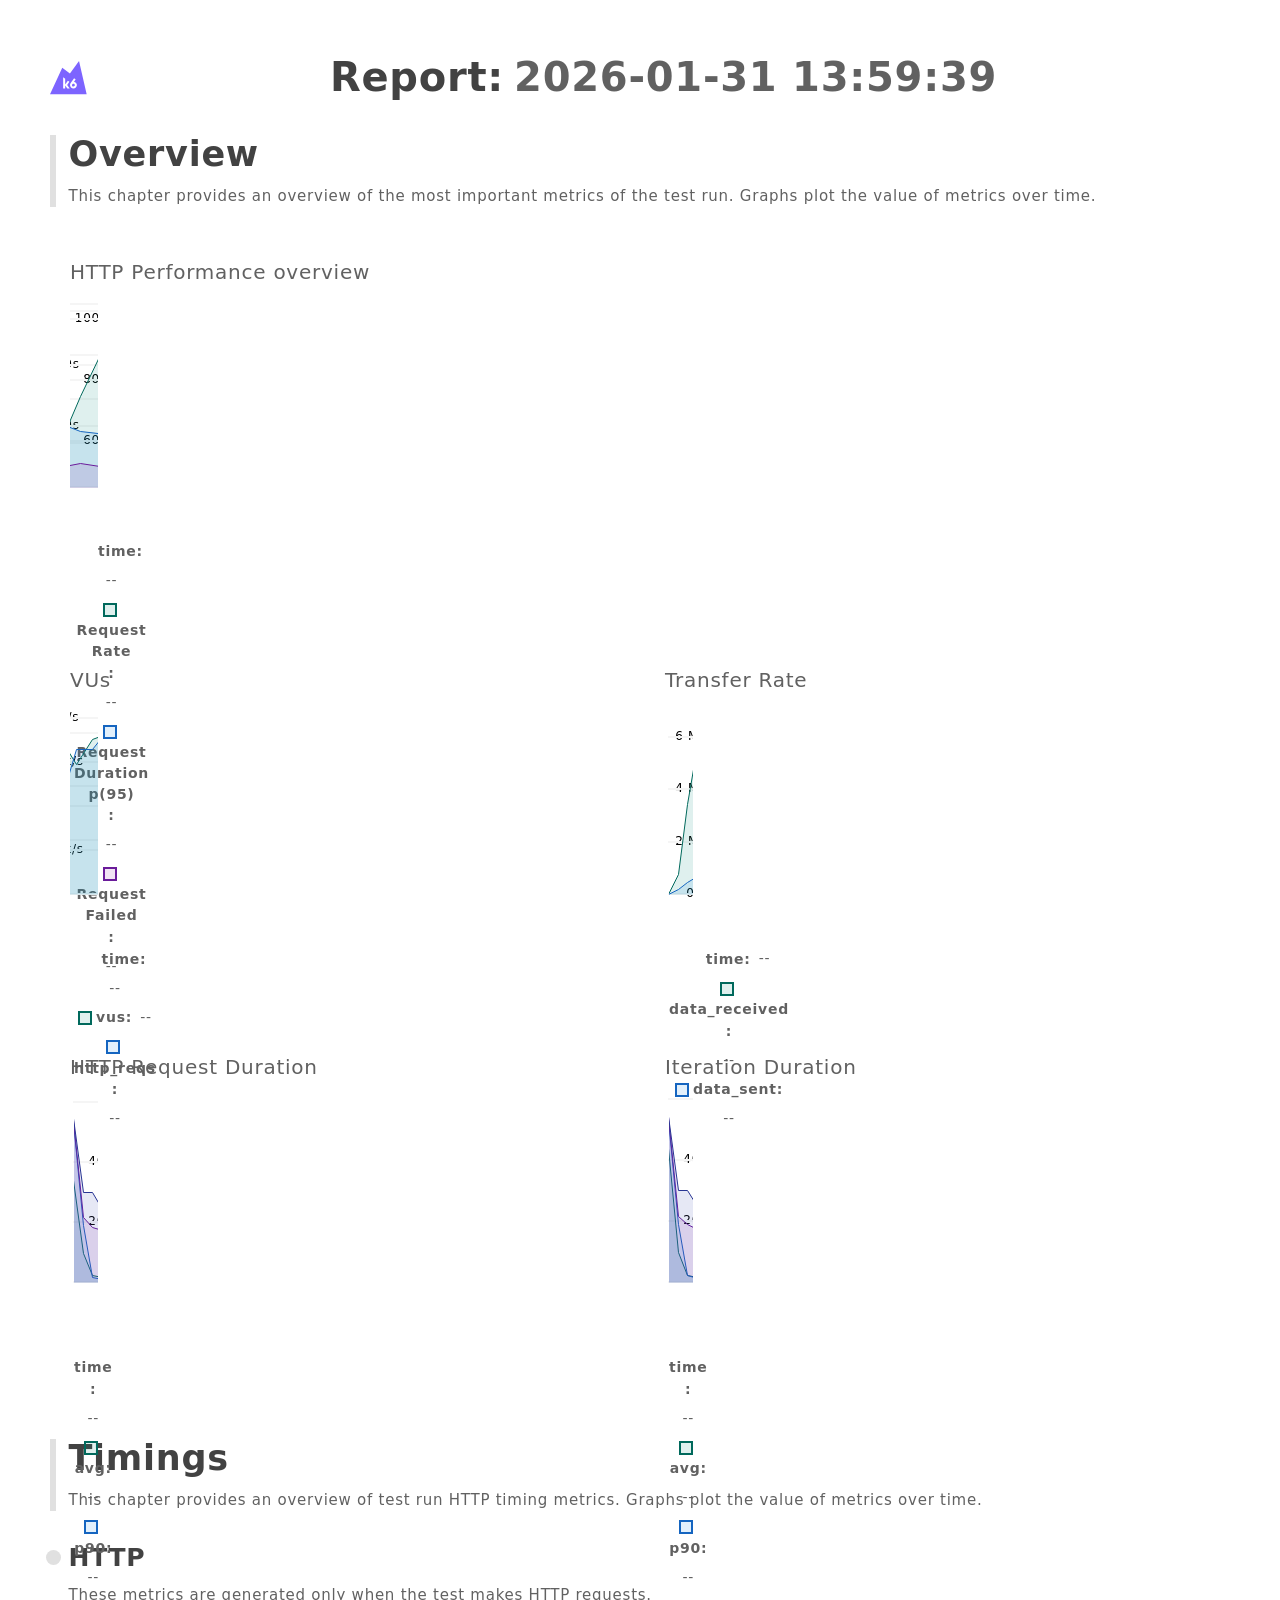
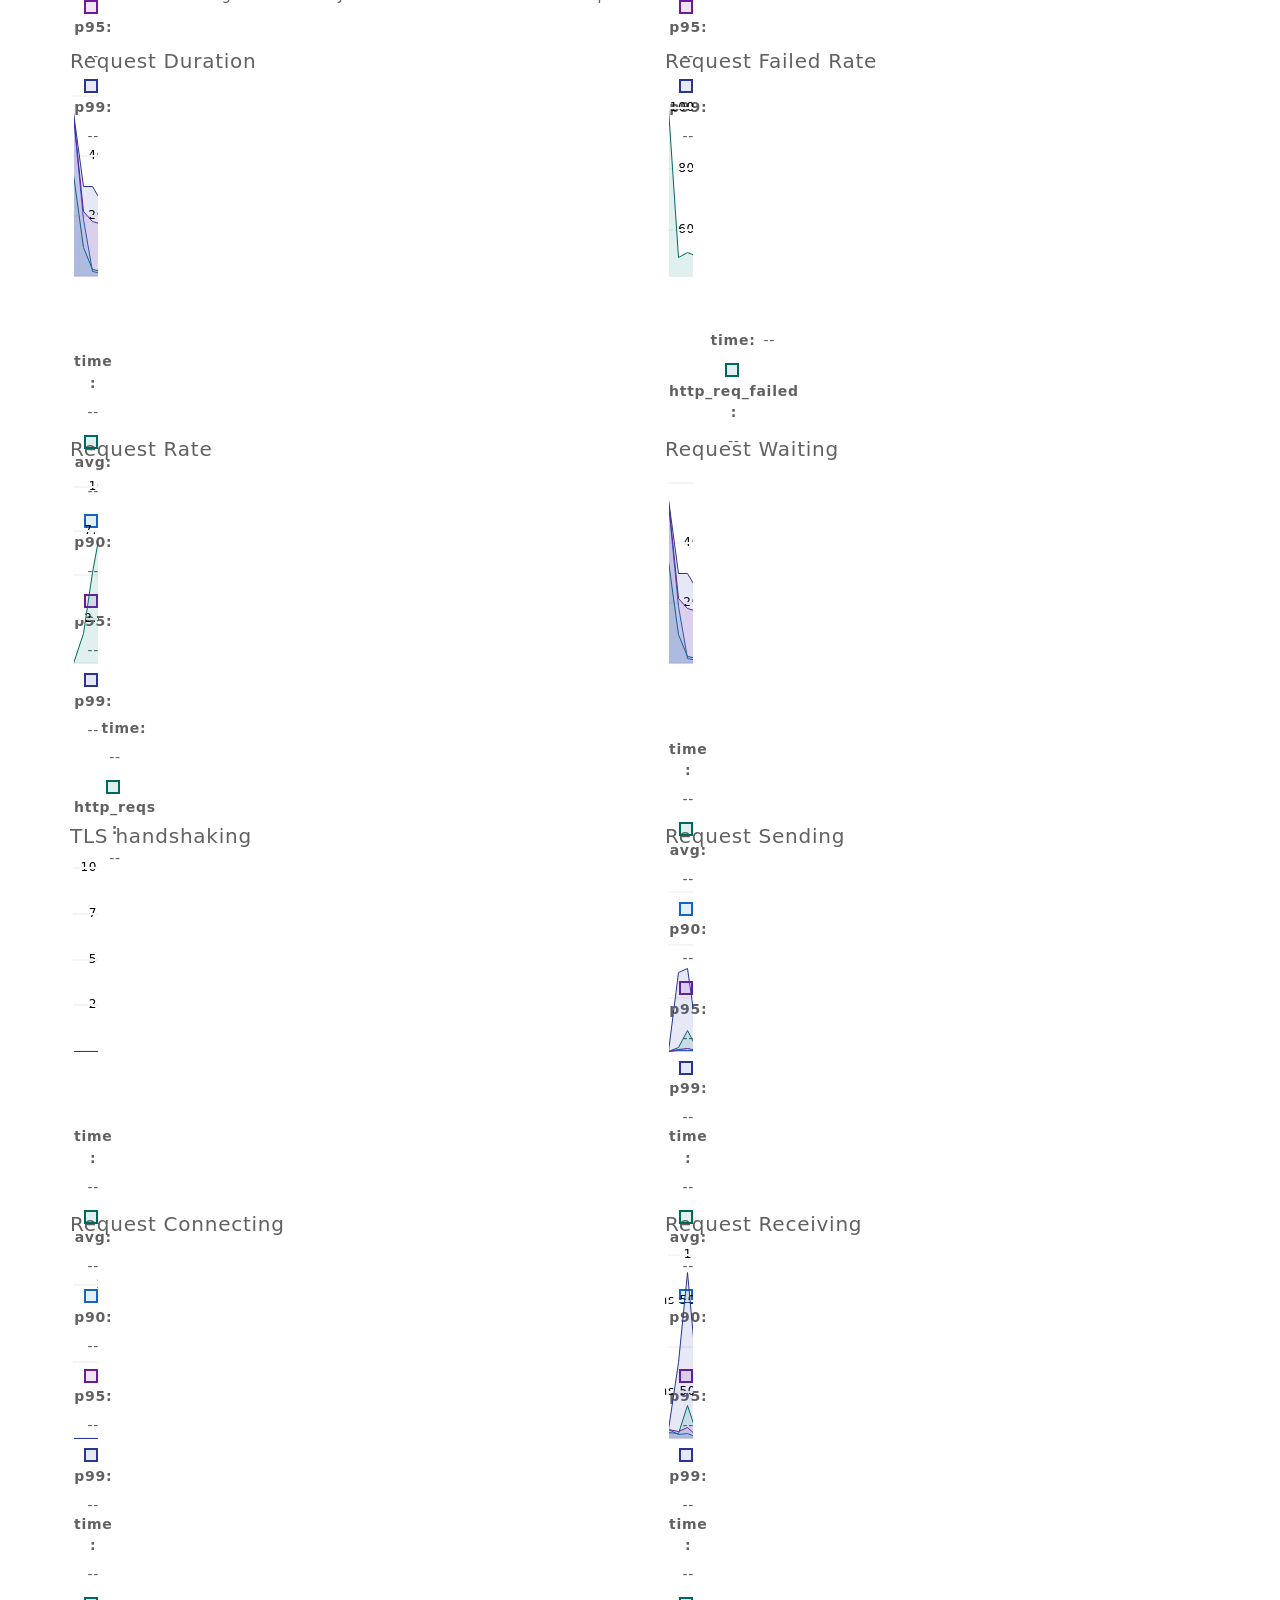
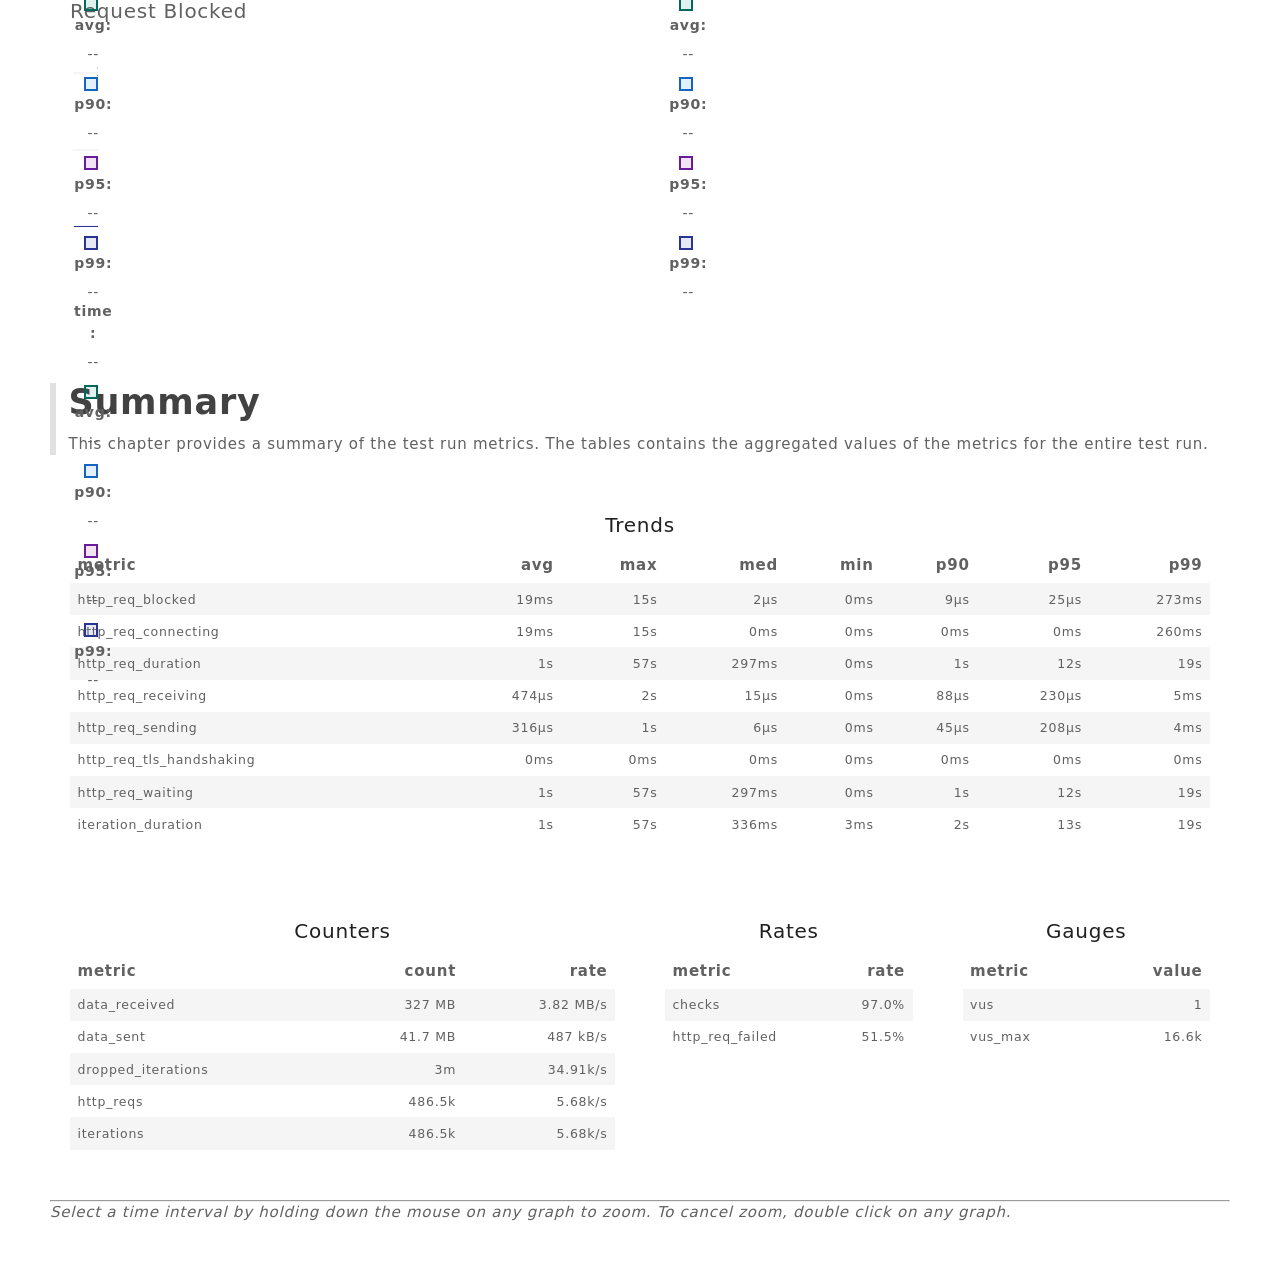
==== reports/report_tests_axum.html @ 1cd0ec73 "feat: dome" ====
<!--
SPDX-FileCopyrightText: 2023 Raintank, Inc. dba Grafana Labs

SPDX-License-Identifier: AGPL-3.0-only
-->

<!doctype html>
<html lang="en">
  <head>
    <meta charset="UTF-8" />
    <link
      rel="icon"
      type="image/svg+xml"
      href="[data-uri]" />
    <meta name="viewport" content="width=device-width, initial-scale=1.0" />
    <title>k6 report</title>
    <script type="module" crossorigin>
var Bu=Object.defineProperty;var Iu=(e,t,n)=>t in e?Bu(e,t,{enumerable:!0,configurable:!0,writable:!0,value:n}):e[t]=n;var ce=(e,t,n)=>Iu(e,typeof t!="symbol"?t+"":t,n);(function(){const t=document.createElement("link").relList;if(t&&t.supports&&t.supports("modulepreload"))return;for(const l of document.querySelectorAll('link[rel="modulepreload"]'))r(l);new MutationObserver(l=>{for(const s of l)if(s.type==="childList")for(const a of s.addedNodes)a.tagName==="LINK"&&a.rel==="modulepreload"&&r(a)}).observe(document,{childList:!0,subtree:!0});function n(l){const s={};return l.integrity&&(s.integrity=l.integrity),l.referrerPolicy&&(s.referrerPolicy=l.referrerPolicy),l.crossOrigin==="use-credentials"?s.credentials="include":l.crossOrigin==="anonymous"?s.credentials="omit":s.credentials="same-origin",s}function r(l){if(l.ep)return;l.ep=!0;const s=n(l);fetch(l.href,s)}})();var Cr,fe,Oo,En,vs,Do,Lo,Ro,ai,Wl,ql,Fo,Tr={},Bo=[],$u=/acit|ex(?:s|g|n|p|$)|rph|grid|ows|mnc|ntw|ine[ch]|zoo|^ord|itera/i,jr=Array.isArray;function qt(e,t){for(var n in t)e[n]=t[n];return e}function ui(e){e&&e.parentNode&&e.parentNode.removeChild(e)}function gt(e,t,n){var r,l,s,a={};for(s in t)s=="key"?r=t[s]:s=="ref"?l=t[s]:a[s]=t[s];if(arguments.length>2&&(a.children=arguments.length>3?Cr.call(arguments,2):n),typeof e=="function"&&e.defaultProps!=null)for(s in e.defaultProps)a[s]===void 0&&(a[s]=e.defaultProps[s]);return xr(e,a,r,l,null)}function xr(e,t,n,r,l){var s={type:e,props:t,key:n,ref:r,__k:null,__:null,__b:0,__e:null,__c:null,constructor:void 0,__v:l??++Oo,__i:-1,__u:0};return l==null&&fe.vnode!=null&&fe.vnode(s),s}function Io(){return{current:null}}function Kt(e){return e.children}function It(e,t){this.props=e,this.context=t}function Jn(e,t){if(t==null)return e.__?Jn(e.__,e.__i+1):null;for(var n;t<e.__k.length;t++)if((n=e.__k[t])!=null&&n.__e!=null)return n.__e;return typeof e.type=="function"?Jn(e):null}function $o(e){var t,n;if((e=e.__)!=null&&e.__c!=null){for(e.__e=e.__c.base=null,t=0;t<e.__k.length;t++)if((n=e.__k[t])!=null&&n.__e!=null){e.__e=e.__c.base=n.__e;break}return $o(e)}}function Kl(e){(!e.__d&&(e.__d=!0)&&En.push(e)&&!Zr.__r++||vs!=fe.debounceRendering)&&((vs=fe.debounceRendering)||Do)(Zr)}function Zr(){for(var e,t,n,r,l,s,a,p=1;En.length;)En.length>p&&En.sort(Lo),e=En.shift(),p=En.length,e.__d&&(n=void 0,l=(r=(t=e).__v).__e,s=[],a=[],t.__P&&((n=qt({},r)).__v=r.__v+1,fe.vnode&&fe.vnode(n),ci(t.__P,n,r,t.__n,t.__P.namespaceURI,32&r.__u?[l]:null,s,l??Jn(r),!!(32&r.__u),a),n.__v=r.__v,n.__.__k[n.__i]=n,Vo(s,n,a),n.__e!=l&&$o(n)));Zr.__r=0}function Ho(e,t,n,r,l,s,a,p,h,o,_){var c,g,y,b,T,E,M=r&&r.__k||Bo,S=t.length;for(h=Hu(n,t,M,h,S),c=0;c<S;c++)(y=n.__k[c])!=null&&(g=y.__i==-1?Tr:M[y.__i]||Tr,y.__i=c,E=ci(e,y,g,l,s,a,p,h,o,_),b=y.__e,y.ref&&g.ref!=y.ref&&(g.ref&&fi(g.ref,null,y),_.push(y.ref,y.__c||b,y)),T==null&&b!=null&&(T=b),4&y.__u||g.__k===y.__k?h=zo(y,h,e):typeof y.type=="function"&&E!==void 0?h=E:b&&(h=b.nextSibling),y.__u&=-7);return n.__e=T,h}function Hu(e,t,n,r,l){var s,a,p,h,o,_=n.length,c=_,g=0;for(e.__k=new Array(l),s=0;s<l;s++)(a=t[s])!=null&&typeof a!="boolean"&&typeof a!="function"?(h=s+g,(a=e.__k[s]=typeof a=="string"||typeof a=="number"||typeof a=="bigint"||a.constructor==String?xr(null,a,null,null,null):jr(a)?xr(Kt,{children:a},null,null,null):a.constructor==null&&a.__b>0?xr(a.type,a.props,a.key,a.ref?a.ref:null,a.__v):a).__=e,a.__b=e.__b+1,p=null,(o=a.__i=zu(a,n,h,c))!=-1&&(c--,(p=n[o])&&(p.__u|=2)),p==null||p.__v==null?(o==-1&&(l>_?g--:l<_&&g++),typeof a.type!="function"&&(a.__u|=4)):o!=h&&(o==h-1?g--:o==h+1?g++:(o>h?g--:g++,a.__u|=4))):e.__k[s]=null;if(c)for(s=0;s<_;s++)(p=n[s])!=null&&(2&p.__u)==0&&(p.__e==r&&(r=Jn(p)),Wo(p,p));return r}function zo(e,t,n){var r,l;if(typeof e.type=="function"){for(r=e.__k,l=0;r&&l<r.length;l++)r[l]&&(r[l].__=e,t=zo(r[l],t,n));return t}e.__e!=t&&(t&&e.type&&!n.contains(t)&&(t=Jn(e)),n.insertBefore(e.__e,t||null),t=e.__e);do t=t&&t.nextSibling;while(t!=null&&t.nodeType==8);return t}function tn(e,t){return t=t||[],e==null||typeof e=="boolean"||(jr(e)?e.some(function(n){tn(n,t)}):t.push(e)),t}function zu(e,t,n,r){var l,s,a=e.key,p=e.type,h=t[n];if(h===null&&e.key==null||h&&a==h.key&&p==h.type&&(2&h.__u)==0)return n;if(r>(h!=null&&(2&h.__u)==0?1:0))for(l=n-1,s=n+1;l>=0||s<t.length;){if(l>=0){if((h=t[l])&&(2&h.__u)==0&&a==h.key&&p==h.type)return l;l--}if(s<t.length){if((h=t[s])&&(2&h.__u)==0&&a==h.key&&p==h.type)return s;s++}}return-1}function ys(e,t,n){t[0]=="-"?e.setProperty(t,n??""):e[t]=n==null?"":typeof n!="number"||$u.test(t)?n:n+"px"}function zr(e,t,n,r,l){var s,a;e:if(t=="style")if(typeof n=="string")e.style.cssText=n;else{if(typeof r=="string"&&(e.style.cssText=r=""),r)for(t in r)n&&t in n||ys(e.style,t,"");if(n)for(t in n)r&&n[t]==r[t]||ys(e.style,t,n[t])}else if(t[0]=="o"&&t[1]=="n")s=t!=(t=t.replace(Ro,"$1")),a=t.toLowerCase(),t=a in e||t=="onFocusOut"||t=="onFocusIn"?a.slice(2):t.slice(2),e.l||(e.l={}),e.l[t+s]=n,n?r?n.u=r.u:(n.u=ai,e.addEventListener(t,s?ql:Wl,s)):e.removeEventListener(t,s?ql:Wl,s);else{if(l=="http://www.w3.org/2000/svg")t=t.replace(/xlink(H|:h)/,"h").replace(/sName$/,"s");else if(t!="width"&&t!="height"&&t!="href"&&t!="list"&&t!="form"&&t!="tabIndex"&&t!="download"&&t!="rowSpan"&&t!="colSpan"&&t!="role"&&t!="popover"&&t in e)try{e[t]=n??"";break e}catch{}typeof n=="function"||(n==null||n===!1&&t[4]!="-"?e.removeAttribute(t):e.setAttribute(t,t=="popover"&&n==1?"":n))}}function bs(e){return function(t){if(this.l){var n=this.l[t.type+e];if(t.t==null)t.t=ai++;else if(t.t<n.u)return;return n(fe.event?fe.event(t):t)}}}function ci(e,t,n,r,l,s,a,p,h,o){var _,c,g,y,b,T,E,M,S,L,P,B,O,F,H,I,z,N=t.type;if(t.constructor!=null)return null;128&n.__u&&(h=!!(32&n.__u),s=[p=t.__e=n.__e]),(_=fe.__b)&&_(t);e:if(typeof N=="function")try{if(M=t.props,S="prototype"in N&&N.prototype.render,L=(_=N.contextType)&&r[_.__c],P=_?L?L.props.value:_.__:r,n.__c?E=(c=t.__c=n.__c).__=c.__E:(S?t.__c=c=new N(M,P):(t.__c=c=new It(M,P),c.constructor=N,c.render=Uu),L&&L.sub(c),c.props=M,c.state||(c.state={}),c.context=P,c.__n=r,g=c.__d=!0,c.__h=[],c._sb=[]),S&&c.__s==null&&(c.__s=c.state),S&&N.getDerivedStateFromProps!=null&&(c.__s==c.state&&(c.__s=qt({},c.__s)),qt(c.__s,N.getDerivedStateFromProps(M,c.__s))),y=c.props,b=c.state,c.__v=t,g)S&&N.getDerivedStateFromProps==null&&c.componentWillMount!=null&&c.componentWillMount(),S&&c.componentDidMount!=null&&c.__h.push(c.componentDidMount);else{if(S&&N.getDerivedStateFromProps==null&&M!==y&&c.componentWillReceiveProps!=null&&c.componentWillReceiveProps(M,P),!c.__e&&c.shouldComponentUpdate!=null&&c.shouldComponentUpdate(M,c.__s,P)===!1||t.__v==n.__v){for(t.__v!=n.__v&&(c.props=M,c.state=c.__s,c.__d=!1),t.__e=n.__e,t.__k=n.__k,t.__k.some(function(J){J&&(J.__=t)}),B=0;B<c._sb.length;B++)c.__h.push(c._sb[B]);c._sb=[],c.__h.length&&a.push(c);break e}c.componentWillUpdate!=null&&c.componentWillUpdate(M,c.__s,P),S&&c.componentDidUpdate!=null&&c.__h.push(function(){c.componentDidUpdate(y,b,T)})}if(c.context=P,c.props=M,c.__P=e,c.__e=!1,O=fe.__r,F=0,S){for(c.state=c.__s,c.__d=!1,O&&O(t),_=c.render(c.props,c.state,c.context),H=0;H<c._sb.length;H++)c.__h.push(c._sb[H]);c._sb=[]}else do c.__d=!1,O&&O(t),_=c.render(c.props,c.state,c.context),c.state=c.__s;while(c.__d&&++F<25);c.state=c.__s,c.getChildContext!=null&&(r=qt(qt({},r),c.getChildContext())),S&&!g&&c.getSnapshotBeforeUpdate!=null&&(T=c.getSnapshotBeforeUpdate(y,b)),I=_,_!=null&&_.type===Kt&&_.key==null&&(I=Uo(_.props.children)),p=Ho(e,jr(I)?I:[I],t,n,r,l,s,a,p,h,o),c.base=t.__e,t.__u&=-161,c.__h.length&&a.push(c),E&&(c.__E=c.__=null)}catch(J){if(t.__v=null,h||s!=null)if(J.then){for(t.__u|=h?160:128;p&&p.nodeType==8&&p.nextSibling;)p=p.nextSibling;s[s.indexOf(p)]=null,t.__e=p}else for(z=s.length;z--;)ui(s[z]);else t.__e=n.__e,t.__k=n.__k;fe.__e(J,t,n)}else s==null&&t.__v==n.__v?(t.__k=n.__k,t.__e=n.__e):p=t.__e=Vu(n.__e,t,n,r,l,s,a,h,o);return(_=fe.diffed)&&_(t),128&t.__u?void 0:p}function Vo(e,t,n){for(var r=0;r<n.length;r++)fi(n[r],n[++r],n[++r]);fe.__c&&fe.__c(t,e),e.some(function(l){try{e=l.__h,l.__h=[],e.some(function(s){s.call(l)})}catch(s){fe.__e(s,l.__v)}})}function Uo(e){return typeof e!="object"||e==null||e.__b&&e.__b>0?e:jr(e)?e.map(Uo):qt({},e)}function Vu(e,t,n,r,l,s,a,p,h){var o,_,c,g,y,b,T,E=n.props,M=t.props,S=t.type;if(S=="svg"?l="http://www.w3.org/2000/svg":S=="math"?l="http://www.w3.org/1998/Math/MathML":l||(l="http://www.w3.org/1999/xhtml"),s!=null){for(o=0;o<s.length;o++)if((y=s[o])&&"setAttribute"in y==!!S&&(S?y.localName==S:y.nodeType==3)){e=y,s[o]=null;break}}if(e==null){if(S==null)return document.createTextNode(M);e=document.createElementNS(l,S,M.is&&M),p&&(fe.__m&&fe.__m(t,s),p=!1),s=null}if(S==null)E===M||p&&e.data==M||(e.data=M);else{if(s=s&&Cr.call(e.childNodes),E=n.props||Tr,!p&&s!=null)for(E={},o=0;o<e.attributes.length;o++)E[(y=e.attributes[o]).name]=y.value;for(o in E)if(y=E[o],o!="children"){if(o=="dangerouslySetInnerHTML")c=y;else if(!(o in M)){if(o=="value"&&"defaultValue"in M||o=="checked"&&"defaultChecked"in M)continue;zr(e,o,null,y,l)}}for(o in M)y=M[o],o=="children"?g=y:o=="dangerouslySetInnerHTML"?_=y:o=="value"?b=y:o=="checked"?T=y:p&&typeof y!="function"||E[o]===y||zr(e,o,y,E[o],l);if(_)p||c&&(_.__html==c.__html||_.__html==e.innerHTML)||(e.innerHTML=_.__html),t.__k=[];else if(c&&(e.innerHTML=""),Ho(t.type=="template"?e.content:e,jr(g)?g:[g],t,n,r,S=="foreignObject"?"http://www.w3.org/1999/xhtml":l,s,a,s?s[0]:n.__k&&Jn(n,0),p,h),s!=null)for(o=s.length;o--;)ui(s[o]);p||(o="value",S=="progress"&&b==null?e.removeAttribute("value"):b!=null&&(b!==e[o]||S=="progress"&&!b||S=="option"&&b!=E[o])&&zr(e,o,b,E[o],l),o="checked",T!=null&&T!=e[o]&&zr(e,o,T,E[o],l))}return e}function fi(e,t,n){try{if(typeof e=="function"){var r=typeof e.__u=="function";r&&e.__u(),r&&t==null||(e.__u=e(t))}else e.current=t}catch(l){fe.__e(l,n)}}function Wo(e,t,n){var r,l;if(fe.unmount&&fe.unmount(e),(r=e.ref)&&(r.current&&r.current!=e.__e||fi(r,null,t)),(r=e.__c)!=null){if(r.componentWillUnmount)try{r.componentWillUnmount()}catch(s){fe.__e(s,t)}r.base=r.__P=null}if(r=e.__k)for(l=0;l<r.length;l++)r[l]&&Wo(r[l],t,n||typeof e.type!="function");n||ui(e.__e),e.__c=e.__=e.__e=void 0}function Uu(e,t,n){return this.constructor(e,n)}function Qn(e,t,n){var r,l,s,a;t==document&&(t=document.documentElement),fe.__&&fe.__(e,t),l=(r=typeof n=="function")?null:n&&n.__k||t.__k,s=[],a=[],ci(t,e=(!r&&n||t).__k=gt(Kt,null,[e]),l||Tr,Tr,t.namespaceURI,!r&&n?[n]:l?null:t.firstChild?Cr.call(t.childNodes):null,s,!r&&n?n:l?l.__e:t.firstChild,r,a),Vo(s,e,a)}function qo(e,t){Qn(e,t,qo)}function Wu(e,t,n){var r,l,s,a,p=qt({},e.props);for(s in e.type&&e.type.defaultProps&&(a=e.type.defaultProps),t)s=="key"?r=t[s]:s=="ref"?l=t[s]:p[s]=t[s]===void 0&&a!=null?a[s]:t[s];return arguments.length>2&&(p.children=arguments.length>3?Cr.call(arguments,2):n),xr(e.type,p,r||e.key,l||e.ref,null)}function Ko(e){function t(n){var r,l;return this.getChildContext||(r=new Set,(l={})[t.__c]=this,this.getChildContext=function(){return l},this.componentWillUnmount=function(){r=null},this.shouldComponentUpdate=function(s){this.props.value!=s.value&&r.forEach(function(a){a.__e=!0,Kl(a)})},this.sub=function(s){r.add(s);var a=s.componentWillUnmount;s.componentWillUnmount=function(){r&&r.delete(s),a&&a.call(s)}}),n.children}return t.__c="__cC"+Fo++,t.__=e,t.Provider=t.__l=(t.Consumer=function(n,r){return n.children(r)}).contextType=t,t}Cr=Bo.slice,fe={__e:function(e,t,n,r){for(var l,s,a;t=t.__;)if((l=t.__c)&&!l.__)try{if((s=l.constructor)&&s.getDerivedStateFromError!=null&&(l.setState(s.getDerivedStateFromError(e)),a=l.__d),l.componentDidCatch!=null&&(l.componentDidCatch(e,r||{}),a=l.__d),a)return l.__E=l}catch(p){e=p}throw e}},Oo=0,It.prototype.setState=function(e,t){var n;n=this.__s!=null&&this.__s!=this.state?this.__s:this.__s=qt({},this.state),typeof e=="function"&&(e=e(qt({},n),this.props)),e&&qt(n,e),e!=null&&this.__v&&(t&&this._sb.push(t),Kl(this))},It.prototype.forceUpdate=function(e){this.__v&&(this.__e=!0,e&&this.__h.push(e),Kl(this))},It.prototype.render=Kt,En=[],Do=typeof Promise=="function"?Promise.prototype.then.bind(Promise.resolve()):setTimeout,Lo=function(e,t){return e.__v.__b-t.__v.__b},Zr.__r=0,Ro=/(PointerCapture)$|Capture$/i,ai=0,Wl=bs(!1),ql=bs(!0),Fo=0;var qu=0;function ne(e,t,n,r,l,s){t||(t={});var a,p,h=t;if("ref"in h)for(p in h={},t)p=="ref"?a=t[p]:h[p]=t[p];var o={type:e,props:h,key:n,ref:a,__k:null,__:null,__b:0,__e:null,__c:null,constructor:void 0,__v:--qu,__i:-1,__u:0,__source:l,__self:s};if(typeof e=="function"&&(a=e.defaultProps))for(p in a)h[p]===void 0&&(h[p]=a[p]);return fe.vnode&&fe.vnode(o),o}var Go=typeof globalThis<"u"?globalThis:typeof window<"u"?window:typeof global<"u"?global:typeof self<"u"?self:{};function hi(e){return e&&e.__esModule&&Object.prototype.hasOwnProperty.call(e,"default")?e.default:e}function Yo(e){if(e.__esModule)return e;var t=e.default;if(typeof t=="function"){var n=function r(){return this instanceof r?Reflect.construct(t,arguments,this.constructor):t.apply(this,arguments)};n.prototype=t.prototype}else n={};return Object.defineProperty(n,"__esModule",{value:!0}),Object.keys(e).forEach(function(r){var l=Object.getOwnPropertyDescriptor(e,r);Object.defineProperty(n,r,l.get?l:{enumerable:!0,get:function(){return e[r]}})}),n}var Zo={};(function(e){(function(t){function n(f){return f!==null?Object.prototype.toString.call(f)==="[object Array]":!1}function r(f){return f!==null?Object.prototype.toString.call(f)==="[object Object]":!1}function l(f,v){if(f===v)return!0;var x=Object.prototype.toString.call(f);if(x!==Object.prototype.toString.call(v))return!1;if(n(f)===!0){if(f.length!==v.length)return!1;for(var A=0;A<f.length;A++)if(l(f[A],v[A])===!1)return!1;return!0}if(r(f)===!0){var C={};for(var V in f)if(hasOwnProperty.call(f,V)){if(l(f[V],v[V])===!1)return!1;C[V]=!0}for(var ee in v)if(hasOwnProperty.call(v,ee)&&C[ee]!==!0)return!1;return!0}return!1}function s(f){if(f===""||f===!1||f===null)return!0;if(n(f)&&f.length===0)return!0;if(r(f)){for(var v in f)if(f.hasOwnProperty(v))return!1;return!0}else return!1}function a(f){for(var v=Object.keys(f),x=[],A=0;A<v.length;A++)x.push(f[v[A]]);return x}var p;typeof String.prototype.trimLeft=="function"?p=function(f){return f.trimLeft()}:p=function(f){return f.match(/^\s*(.*)/)[1]};var h=0,o=1,_=2,c=3,g=4,y=5,b=6,T=7,E=8,M=9,S={0:"number",1:"any",2:"string",3:"array",4:"object",5:"boolean",6:"expression",7:"null",8:"Array<number>",9:"Array<string>"},L="EOF",P="UnquotedIdentifier",B="QuotedIdentifier",O="Rbracket",F="Rparen",H="Comma",I="Colon",z="Rbrace",N="Number",J="Current",$="Expref",Q="Pipe",K="Or",le="And",G="EQ",qe="GT",ke="LT",he="GTE",me="LTE",ae="NE",Y="Flatten",Ae="Star",$e="Filter",we="Dot",_e="Not",lt="Lbrace",He="Lbracket",Ee="Lparen",pt="Literal",Et={".":we,"*":Ae,",":H,":":I,"{":lt,"}":z,"]":O,"(":Ee,")":F,"@":J},_t={"<":!0,">":!0,"=":!0,"!":!0},$t={" ":!0,"	":!0,"\n":!0};function sn(f){return f>="a"&&f<="z"||f>="A"&&f<="Z"||f==="_"}function Gt(f){return f>="0"&&f<="9"||f==="-"}function gn(f){return f>="a"&&f<="z"||f>="A"&&f<="Z"||f>="0"&&f<="9"||f==="_"}function on(){}on.prototype={tokenize:function(f){var v=[];this._current=0;for(var x,A,C;this._current<f.length;)if(sn(f[this._current]))x=this._current,A=this._consumeUnquotedIdentifier(f),v.push({type:P,value:A,start:x});else if(Et[f[this._current]]!==void 0)v.push({type:Et[f[this._current]],value:f[this._current],start:this._current}),this._current++;else if(Gt(f[this._current]))C=this._consumeNumber(f),v.push(C);else if(f[this._current]==="[")C=this._consumeLBracket(f),v.push(C);else if(f[this._current]==='"')x=this._current,A=this._consumeQuotedIdentifier(f),v.push({type:B,value:A,start:x});else if(f[this._current]==="'")x=this._current,A=this._consumeRawStringLiteral(f),v.push({type:pt,value:A,start:x});else if(f[this._current]==="`"){x=this._current;var V=this._consumeLiteral(f);v.push({type:pt,value:V,start:x})}else if(_t[f[this._current]]!==void 0)v.push(this._consumeOperator(f));else if($t[f[this._current]]!==void 0)this._current++;else if(f[this._current]==="&")x=this._current,this._current++,f[this._current]==="&"?(this._current++,v.push({type:le,value:"&&",start:x})):v.push({type:$,value:"&",start:x});else if(f[this._current]==="|")x=this._current,this._current++,f[this._current]==="|"?(this._current++,v.push({type:K,value:"||",start:x})):v.push({type:Q,value:"|",start:x});else{var ee=new Error("Unknown character:"+f[this._current]);throw ee.name="LexerError",ee}return v},_consumeUnquotedIdentifier:function(f){var v=this._current;for(this._current++;this._current<f.length&&gn(f[this._current]);)this._current++;return f.slice(v,this._current)},_consumeQuotedIdentifier:function(f){var v=this._current;this._current++;for(var x=f.length;f[this._current]!=='"'&&this._current<x;){var A=this._current;f[A]==="\\"&&(f[A+1]==="\\"||f[A+1]==='"')?A+=2:A++,this._current=A}return this._current++,JSON.parse(f.slice(v,this._current))},_consumeRawStringLiteral:function(f){var v=this._current;this._current++;for(var x=f.length;f[this._current]!=="'"&&this._current<x;){var A=this._current;f[A]==="\\"&&(f[A+1]==="\\"||f[A+1]==="'")?A+=2:A++,this._current=A}this._current++;var C=f.slice(v+1,this._current-1);return C.replace("\\'","'")},_consumeNumber:function(f){var v=this._current;this._current++;for(var x=f.length;Gt(f[this._current])&&this._current<x;)this._current++;var A=parseInt(f.slice(v,this._current));return{type:N,value:A,start:v}},_consumeLBracket:function(f){var v=this._current;return this._current++,f[this._current]==="?"?(this._current++,{type:$e,value:"[?",start:v}):f[this._current]==="]"?(this._current++,{type:Y,value:"[]",start:v}):{type:He,value:"[",start:v}},_consumeOperator:function(f){var v=this._current,x=f[v];if(this._current++,x==="!")return f[this._current]==="="?(this._current++,{type:ae,value:"!=",start:v}):{type:_e,value:"!",start:v};if(x==="<")return f[this._current]==="="?(this._current++,{type:me,value:"<=",start:v}):{type:ke,value:"<",start:v};if(x===">")return f[this._current]==="="?(this._current++,{type:he,value:">=",start:v}):{type:qe,value:">",start:v};if(x==="="&&f[this._current]==="=")return this._current++,{type:G,value:"==",start:v}},_consumeLiteral:function(f){this._current++;for(var v=this._current,x=f.length,A;f[this._current]!=="`"&&this._current<x;){var C=this._current;f[C]==="\\"&&(f[C+1]==="\\"||f[C+1]==="`")?C+=2:C++,this._current=C}var V=p(f.slice(v,this._current));return V=V.replace("\\`","`"),this._looksLikeJSON(V)?A=JSON.parse(V):A=JSON.parse('"'+V+'"'),this._current++,A},_looksLikeJSON:function(f){var v='[{"',x=["true","false","null"],A="-0123456789";if(f==="")return!1;if(v.indexOf(f[0])>=0)return!0;if(x.indexOf(f)>=0)return!0;if(A.indexOf(f[0])>=0)try{return JSON.parse(f),!0}catch{return!1}else return!1}};var re={};re[L]=0,re[P]=0,re[B]=0,re[O]=0,re[F]=0,re[H]=0,re[z]=0,re[N]=0,re[J]=0,re[$]=0,re[Q]=1,re[K]=2,re[le]=3,re[G]=5,re[qe]=5,re[ke]=5,re[he]=5,re[me]=5,re[ae]=5,re[Y]=9,re[Ae]=20,re[$e]=21,re[we]=40,re[_e]=45,re[lt]=50,re[He]=55,re[Ee]=60;function Ke(){}Ke.prototype={parse:function(f){this._loadTokens(f),this.index=0;var v=this.expression(0);if(this._lookahead(0)!==L){var x=this._lookaheadToken(0),A=new Error("Unexpected token type: "+x.type+", value: "+x.value);throw A.name="ParserError",A}return v},_loadTokens:function(f){var v=new on,x=v.tokenize(f);x.push({type:L,value:"",start:f.length}),this.tokens=x},expression:function(f){var v=this._lookaheadToken(0);this._advance();for(var x=this.nud(v),A=this._lookahead(0);f<re[A];)this._advance(),x=this.led(A,x),A=this._lookahead(0);return x},_lookahead:function(f){return this.tokens[this.index+f].type},_lookaheadToken:function(f){return this.tokens[this.index+f]},_advance:function(){this.index++},nud:function(f){var v,x,A;switch(f.type){case pt:return{type:"Literal",value:f.value};case P:return{type:"Field",name:f.value};case B:var C={type:"Field",name:f.value};if(this._lookahead(0)===Ee)throw new Error("Quoted identifier not allowed for function names.");return C;case _e:return x=this.expression(re.Not),{type:"NotExpression",children:[x]};case Ae:return v={type:"Identity"},x=null,this._lookahead(0)===O?x={type:"Identity"}:x=this._parseProjectionRHS(re.Star),{type:"ValueProjection",children:[v,x]};case $e:return this.led(f.type,{type:"Identity"});case lt:return this._parseMultiselectHash();case Y:return v={type:Y,children:[{type:"Identity"}]},x=this._parseProjectionRHS(re.Flatten),{type:"Projection",children:[v,x]};case He:return this._lookahead(0)===N||this._lookahead(0)===I?(x=this._parseIndexExpression(),this._projectIfSlice({type:"Identity"},x)):this._lookahead(0)===Ae&&this._lookahead(1)===O?(this._advance(),this._advance(),x=this._parseProjectionRHS(re.Star),{type:"Projection",children:[{type:"Identity"},x]}):this._parseMultiselectList();case J:return{type:J};case $:return A=this.expression(re.Expref),{type:"ExpressionReference",children:[A]};case Ee:for(var V=[];this._lookahead(0)!==F;)this._lookahead(0)===J?(A={type:J},this._advance()):A=this.expression(0),V.push(A);return this._match(F),V[0];default:this._errorToken(f)}},led:function(f,v){var x;switch(f){case we:var A=re.Dot;return this._lookahead(0)!==Ae?(x=this._parseDotRHS(A),{type:"Subexpression",children:[v,x]}):(this._advance(),x=this._parseProjectionRHS(A),{type:"ValueProjection",children:[v,x]});case Q:return x=this.expression(re.Pipe),{type:Q,children:[v,x]};case K:return x=this.expression(re.Or),{type:"OrExpression",children:[v,x]};case le:return x=this.expression(re.And),{type:"AndExpression",children:[v,x]};case Ee:for(var C=v.name,V=[],ee,se;this._lookahead(0)!==F;)this._lookahead(0)===J?(ee={type:J},this._advance()):ee=this.expression(0),this._lookahead(0)===H&&this._match(H),V.push(ee);return this._match(F),se={type:"Function",name:C,children:V},se;case $e:var xe=this.expression(0);return this._match(O),this._lookahead(0)===Y?x={type:"Identity"}:x=this._parseProjectionRHS(re.Filter),{type:"FilterProjection",children:[v,x,xe]};case Y:var ze={type:Y,children:[v]},Re=this._parseProjectionRHS(re.Flatten);return{type:"Projection",children:[ze,Re]};case G:case ae:case qe:case he:case ke:case me:return this._parseComparator(v,f);case He:var te=this._lookaheadToken(0);return te.type===N||te.type===I?(x=this._parseIndexExpression(),this._projectIfSlice(v,x)):(this._match(Ae),this._match(O),x=this._parseProjectionRHS(re.Star),{type:"Projection",children:[v,x]});default:this._errorToken(this._lookaheadToken(0))}},_match:function(f){if(this._lookahead(0)===f)this._advance();else{var v=this._lookaheadToken(0),x=new Error("Expected "+f+", got: "+v.type);throw x.name="ParserError",x}},_errorToken:function(f){var v=new Error("Invalid token ("+f.type+'): "'+f.value+'"');throw v.name="ParserError",v},_parseIndexExpression:function(){if(this._lookahead(0)===I||this._lookahead(1)===I)return this._parseSliceExpression();var f={type:"Index",value:this._lookaheadToken(0).value};return this._advance(),this._match(O),f},_projectIfSlice:function(f,v){var x={type:"IndexExpression",children:[f,v]};return v.type==="Slice"?{type:"Projection",children:[x,this._parseProjectionRHS(re.Star)]}:x},_parseSliceExpression:function(){for(var f=[null,null,null],v=0,x=this._lookahead(0);x!==O&&v<3;){if(x===I)v++,this._advance();else if(x===N)f[v]=this._lookaheadToken(0).value,this._advance();else{var A=this._lookahead(0),C=new Error("Syntax error, unexpected token: "+A.value+"("+A.type+")");throw C.name="Parsererror",C}x=this._lookahead(0)}return this._match(O),{type:"Slice",children:f}},_parseComparator:function(f,v){var x=this.expression(re[v]);return{type:"Comparator",name:v,children:[f,x]}},_parseDotRHS:function(f){var v=this._lookahead(0),x=[P,B,Ae];if(x.indexOf(v)>=0)return this.expression(f);if(v===He)return this._match(He),this._parseMultiselectList();if(v===lt)return this._match(lt),this._parseMultiselectHash()},_parseProjectionRHS:function(f){var v;if(re[this._lookahead(0)]<10)v={type:"Identity"};else if(this._lookahead(0)===He)v=this.expression(f);else if(this._lookahead(0)===$e)v=this.expression(f);else if(this._lookahead(0)===we)this._match(we),v=this._parseDotRHS(f);else{var x=this._lookaheadToken(0),A=new Error("Sytanx error, unexpected token: "+x.value+"("+x.type+")");throw A.name="ParserError",A}return v},_parseMultiselectList:function(){for(var f=[];this._lookahead(0)!==O;){var v=this.expression(0);if(f.push(v),this._lookahead(0)===H&&(this._match(H),this._lookahead(0)===O))throw new Error("Unexpected token Rbracket")}return this._match(O),{type:"MultiSelectList",children:f}},_parseMultiselectHash:function(){for(var f=[],v=[P,B],x,A,C,V;;){if(x=this._lookaheadToken(0),v.indexOf(x.type)<0)throw new Error("Expecting an identifier token, got: "+x.type);if(A=x.value,this._advance(),this._match(I),C=this.expression(0),V={type:"KeyValuePair",name:A,value:C},f.push(V),this._lookahead(0)===H)this._match(H);else if(this._lookahead(0)===z){this._match(z);break}}return{type:"MultiSelectHash",children:f}}};function Yt(f){this.runtime=f}Yt.prototype={search:function(f,v){return this.visit(f,v)},visit:function(f,v){var x,A,C,V,ee,se,xe,ze,Re,te;switch(f.type){case"Field":return v!==null&&r(v)?(se=v[f.name],se===void 0?null:se):null;case"Subexpression":for(C=this.visit(f.children[0],v),te=1;te<f.children.length;te++)if(C=this.visit(f.children[1],C),C===null)return null;return C;case"IndexExpression":return xe=this.visit(f.children[0],v),ze=this.visit(f.children[1],xe),ze;case"Index":if(!n(v))return null;var ot=f.value;return ot<0&&(ot=v.length+ot),C=v[ot],C===void 0&&(C=null),C;case"Slice":if(!n(v))return null;var Jt=f.children.slice(0),an=this.computeSliceParams(v.length,Jt),at=an[0],On=an[1],Dn=an[2];if(C=[],Dn>0)for(te=at;te<On;te+=Dn)C.push(v[te]);else for(te=at;te>On;te+=Dn)C.push(v[te]);return C;case"Projection":var vt=this.visit(f.children[0],v);if(!n(vt))return null;for(Re=[],te=0;te<vt.length;te++)A=this.visit(f.children[1],vt[te]),A!==null&&Re.push(A);return Re;case"ValueProjection":if(vt=this.visit(f.children[0],v),!r(vt))return null;Re=[];var Or=a(vt);for(te=0;te<Or.length;te++)A=this.visit(f.children[1],Or[te]),A!==null&&Re.push(A);return Re;case"FilterProjection":if(vt=this.visit(f.children[0],v),!n(vt))return null;var ar=[],Dr=[];for(te=0;te<vt.length;te++)x=this.visit(f.children[2],vt[te]),s(x)||ar.push(vt[te]);for(var ur=0;ur<ar.length;ur++)A=this.visit(f.children[1],ar[ur]),A!==null&&Dr.push(A);return Dr;case"Comparator":switch(V=this.visit(f.children[0],v),ee=this.visit(f.children[1],v),f.name){case G:C=l(V,ee);break;case ae:C=!l(V,ee);break;case qe:C=V>ee;break;case he:C=V>=ee;break;case ke:C=V<ee;break;case me:C=V<=ee;break;default:throw new Error("Unknown comparator: "+f.name)}return C;case Y:var Nt=this.visit(f.children[0],v);if(!n(Nt))return null;var Ve=[];for(te=0;te<Nt.length;te++)A=Nt[te],n(A)?Ve.push.apply(Ve,A):Ve.push(A);return Ve;case"Identity":return v;case"MultiSelectList":if(v===null)return null;for(Re=[],te=0;te<f.children.length;te++)Re.push(this.visit(f.children[te],v));return Re;case"MultiSelectHash":if(v===null)return null;Re={};var dt;for(te=0;te<f.children.length;te++)dt=f.children[te],Re[dt.name]=this.visit(dt.value,v);return Re;case"OrExpression":return x=this.visit(f.children[0],v),s(x)&&(x=this.visit(f.children[1],v)),x;case"AndExpression":return V=this.visit(f.children[0],v),s(V)===!0?V:this.visit(f.children[1],v);case"NotExpression":return V=this.visit(f.children[0],v),s(V);case"Literal":return f.value;case Q:return xe=this.visit(f.children[0],v),this.visit(f.children[1],xe);case J:return v;case"Function":var Qt=[];for(te=0;te<f.children.length;te++)Qt.push(this.visit(f.children[te],v));return this.runtime.callFunction(f.name,Qt);case"ExpressionReference":var Xt=f.children[0];return Xt.jmespathType=$,Xt;default:throw new Error("Unknown node type: "+f.type)}},computeSliceParams:function(f,v){var x=v[0],A=v[1],C=v[2],V=[null,null,null];if(C===null)C=1;else if(C===0){var ee=new Error("Invalid slice, step cannot be 0");throw ee.name="RuntimeError",ee}var se=C<0;return x===null?x=se?f-1:0:x=this.capSliceRange(f,x,C),A===null?A=se?-1:f:A=this.capSliceRange(f,A,C),V[0]=x,V[1]=A,V[2]=C,V},capSliceRange:function(f,v,x){return v<0?(v+=f,v<0&&(v=x<0?-1:0)):v>=f&&(v=x<0?f-1:f),v}};function Tt(f){this._interpreter=f,this.functionTable={abs:{_func:this._functionAbs,_signature:[{types:[h]}]},avg:{_func:this._functionAvg,_signature:[{types:[E]}]},ceil:{_func:this._functionCeil,_signature:[{types:[h]}]},contains:{_func:this._functionContains,_signature:[{types:[_,c]},{types:[o]}]},ends_with:{_func:this._functionEndsWith,_signature:[{types:[_]},{types:[_]}]},floor:{_func:this._functionFloor,_signature:[{types:[h]}]},length:{_func:this._functionLength,_signature:[{types:[_,c,g]}]},map:{_func:this._functionMap,_signature:[{types:[b]},{types:[c]}]},max:{_func:this._functionMax,_signature:[{types:[E,M]}]},merge:{_func:this._functionMerge,_signature:[{types:[g],variadic:!0}]},max_by:{_func:this._functionMaxBy,_signature:[{types:[c]},{types:[b]}]},sum:{_func:this._functionSum,_signature:[{types:[E]}]},starts_with:{_func:this._functionStartsWith,_signature:[{types:[_]},{types:[_]}]},min:{_func:this._functionMin,_signature:[{types:[E,M]}]},min_by:{_func:this._functionMinBy,_signature:[{types:[c]},{types:[b]}]},type:{_func:this._functionType,_signature:[{types:[o]}]},keys:{_func:this._functionKeys,_signature:[{types:[g]}]},values:{_func:this._functionValues,_signature:[{types:[g]}]},sort:{_func:this._functionSort,_signature:[{types:[M,E]}]},sort_by:{_func:this._functionSortBy,_signature:[{types:[c]},{types:[b]}]},join:{_func:this._functionJoin,_signature:[{types:[_]},{types:[M]}]},reverse:{_func:this._functionReverse,_signature:[{types:[_,c]}]},to_array:{_func:this._functionToArray,_signature:[{types:[o]}]},to_string:{_func:this._functionToString,_signature:[{types:[o]}]},to_number:{_func:this._functionToNumber,_signature:[{types:[o]}]},not_null:{_func:this._functionNotNull,_signature:[{types:[o],variadic:!0}]}}}Tt.prototype={callFunction:function(f,v){var x=this.functionTable[f];if(x===void 0)throw new Error("Unknown function: "+f+"()");return this._validateArgs(f,v,x._signature),x._func.call(this,v)},_validateArgs:function(f,v,x){var A;if(x[x.length-1].variadic){if(v.length<x.length)throw A=x.length===1?" argument":" arguments",new Error("ArgumentError: "+f+"() takes at least"+x.length+A+" but received "+v.length)}else if(v.length!==x.length)throw A=x.length===1?" argument":" arguments",new Error("ArgumentError: "+f+"() takes "+x.length+A+" but received "+v.length);for(var C,V,ee,se=0;se<x.length;se++){ee=!1,C=x[se].types,V=this._getTypeName(v[se]);for(var xe=0;xe<C.length;xe++)if(this._typeMatches(V,C[xe],v[se])){ee=!0;break}if(!ee){var ze=C.map(function(Re){return S[Re]}).join(",");throw new Error("TypeError: "+f+"() expected argument "+(se+1)+" to be type "+ze+" but received type "+S[V]+" instead.")}}},_typeMatches:function(f,v,x){if(v===o)return!0;if(v===M||v===E||v===c){if(v===c)return f===c;if(f===c){var A;v===E?A=h:v===M&&(A=_);for(var C=0;C<x.length;C++)if(!this._typeMatches(this._getTypeName(x[C]),A,x[C]))return!1;return!0}}else return f===v},_getTypeName:function(f){switch(Object.prototype.toString.call(f)){case"[object String]":return _;case"[object Number]":return h;case"[object Array]":return c;case"[object Boolean]":return y;case"[object Null]":return T;case"[object Object]":return f.jmespathType===$?b:g}},_functionStartsWith:function(f){return f[0].lastIndexOf(f[1])===0},_functionEndsWith:function(f){var v=f[0],x=f[1];return v.indexOf(x,v.length-x.length)!==-1},_functionReverse:function(f){var v=this._getTypeName(f[0]);if(v===_){for(var x=f[0],A="",C=x.length-1;C>=0;C--)A+=x[C];return A}else{var V=f[0].slice(0);return V.reverse(),V}},_functionAbs:function(f){return Math.abs(f[0])},_functionCeil:function(f){return Math.ceil(f[0])},_functionAvg:function(f){for(var v=0,x=f[0],A=0;A<x.length;A++)v+=x[A];return v/x.length},_functionContains:function(f){return f[0].indexOf(f[1])>=0},_functionFloor:function(f){return Math.floor(f[0])},_functionLength:function(f){return r(f[0])?Object.keys(f[0]).length:f[0].length},_functionMap:function(f){for(var v=[],x=this._interpreter,A=f[0],C=f[1],V=0;V<C.length;V++)v.push(x.visit(A,C[V]));return v},_functionMerge:function(f){for(var v={},x=0;x<f.length;x++){var A=f[x];for(var C in A)v[C]=A[C]}return v},_functionMax:function(f){if(f[0].length>0){var v=this._getTypeName(f[0][0]);if(v===h)return Math.max.apply(Math,f[0]);for(var x=f[0],A=x[0],C=1;C<x.length;C++)A.localeCompare(x[C])<0&&(A=x[C]);return A}else return null},_functionMin:function(f){if(f[0].length>0){var v=this._getTypeName(f[0][0]);if(v===h)return Math.min.apply(Math,f[0]);for(var x=f[0],A=x[0],C=1;C<x.length;C++)x[C].localeCompare(A)<0&&(A=x[C]);return A}else return null},_functionSum:function(f){for(var v=0,x=f[0],A=0;A<x.length;A++)v+=x[A];return v},_functionType:function(f){switch(this._getTypeName(f[0])){case h:return"number";case _:return"string";case c:return"array";case g:return"object";case y:return"boolean";case b:return"expref";case T:return"null"}},_functionKeys:function(f){return Object.keys(f[0])},_functionValues:function(f){for(var v=f[0],x=Object.keys(v),A=[],C=0;C<x.length;C++)A.push(v[x[C]]);return A},_functionJoin:function(f){var v=f[0],x=f[1];return x.join(v)},_functionToArray:function(f){return this._getTypeName(f[0])===c?f[0]:[f[0]]},_functionToString:function(f){return this._getTypeName(f[0])===_?f[0]:JSON.stringify(f[0])},_functionToNumber:function(f){var v=this._getTypeName(f[0]),x;return v===h?f[0]:v===_&&(x=+f[0],!isNaN(x))?x:null},_functionNotNull:function(f){for(var v=0;v<f.length;v++)if(this._getTypeName(f[v])!==T)return f[v];return null},_functionSort:function(f){var v=f[0].slice(0);return v.sort(),v},_functionSortBy:function(f){var v=f[0].slice(0);if(v.length===0)return v;var x=this._interpreter,A=f[1],C=this._getTypeName(x.visit(A,v[0]));if([h,_].indexOf(C)<0)throw new Error("TypeError");for(var V=this,ee=[],se=0;se<v.length;se++)ee.push([se,v[se]]);ee.sort(function(ze,Re){var te=x.visit(A,ze[1]),ot=x.visit(A,Re[1]);if(V._getTypeName(te)!==C)throw new Error("TypeError: expected "+C+", received "+V._getTypeName(te));if(V._getTypeName(ot)!==C)throw new Error("TypeError: expected "+C+", received "+V._getTypeName(ot));return te>ot?1:te<ot?-1:ze[0]-Re[0]});for(var xe=0;xe<ee.length;xe++)v[xe]=ee[xe][1];return v},_functionMaxBy:function(f){for(var v=f[1],x=f[0],A=this.createKeyFunction(v,[h,_]),C=-1/0,V,ee,se=0;se<x.length;se++)ee=A(x[se]),ee>C&&(C=ee,V=x[se]);return V},_functionMinBy:function(f){for(var v=f[1],x=f[0],A=this.createKeyFunction(v,[h,_]),C=1/0,V,ee,se=0;se<x.length;se++)ee=A(x[se]),ee<C&&(C=ee,V=x[se]);return V},createKeyFunction:function(f,v){var x=this,A=this._interpreter,C=function(V){var ee=A.visit(f,V);if(v.indexOf(x._getTypeName(ee))<0){var se="TypeError: expected one of "+v+", received "+x._getTypeName(ee);throw new Error(se)}return ee};return C}};function Zt(f){var v=new Ke,x=v.parse(f);return x}function ue(f){var v=new on;return v.tokenize(f)}function W(f,v){var x=new Ke,A=new Tt,C=new Yt(A);A._interpreter=C;var V=x.parse(v);return C.search(V,f)}t.tokenize=ue,t.compile=Zt,t.search=W,t.strictDeepEqual=l})(e)})(Zo);const Gl=hi(Zo);var _n=(e=>(e.bytes="bytes",e.bps="bps",e.counter="counter",e.rps="rps",e.duration="duration",e.timestamp="timestamp",e.percent="percent",e.unknown="",e))(_n||{}),Jo=class{constructor(e){ce(this,"name");ce(this,"aggregate");const[t,n]=e.split(".",2);this.aggregate=n,this.name=t}},ws="time",pi=class{constructor({values:e={},names:t=[]}={}){ce(this,"values");ce(this,"names");ce(this,"_aggregates");this.values=e,this.names=t,this._aggregates={}}set aggregates(e){for(const t in e){const n=t;this._aggregates[n]=e[n].map(r=>r.replaceAll("(","").replaceAll(")",""))}}onEvent(e){for(const t in e)this.values[t]={...e[t],name:t};this.names=Object.keys(this.values),this.names.sort()}toAggregate(e){const t={};for(let n=0;n<e.length&&n<this.names.length;n++){const r=this.values[this.names[n]];if(!r)continue;const l={},s=r.type?this._aggregates[r.type]:[];for(let a=0;a<e[n].length&&a<s.length;a++)l[s[a]]=e[n][a];t[r.name]=l}return t}find(e){const t=new Jo(e);return this.values[t.name]}unit(e,t){const n=this.find(e);if(!n||!t&&e!=ws)return"";switch(n.type){case"counter":switch(n.contains){case"data":return t=="count"?"bytes":"bps";default:return t=="count"?"counter":"rps"}case"rate":switch(n.contains){case"data":return"bps";default:return"percent"}case"gauge":switch(n.contains){case"time":return n.name==ws?"timestamp":"duration";case"data":return"bytes";default:return"counter"}case"trend":switch(n.contains){case"time":return"duration";case"data":return"bps";default:return"rps"}default:return""}}},Vr="time",Ur=class{constructor({length:e=0,capacity:t=1e4,values:n=new Array,aggregate:r="value",metric:l=void 0,unit:s="",name:a="",tags:p={},group:h=void 0}={}){ce(this,"capacity");ce(this,"aggregate");ce(this,"metric");ce(this,"unit");ce(this,"empty");ce(this,"name");ce(this,"tags");ce(this,"group");ce(this,"values");this.values=e==0?n:new Array(e),this.capacity=t,this.aggregate=r,this.metric=l,this.unit=s,this.empty=this.values.length==0,this.name=a,this.tags=p,this.group=h,Object.defineProperty(this,r,{value:!0,configurable:!0,enumerable:!0,writable:!0})}hasTags(){return this.tags!=null&&Object.keys(this.tags).length!=0}formatTags(){if(!this.hasTags())return"";let e="{";for(const t in this.tags)e+=`${t}:${this.tags[t]}`;return e+="}",e}get legend(){let e=this.aggregate;return this.metric&&this.metric.type!="trend"&&this.name.length!=0&&(e=this.name+this.formatTags()),e}grow(e){this.values[e-1]=void 0}push(...e){let t=!1;if(e.forEach(n=>{this.values.push(n),this.empty=!1,this.values.length==this.capacity&&(this.values.shift(),t=!0)}),t){this.empty=!0;for(let n=0;n<this.values.length;n++)if(this.values[n]!=null){this.empty=!1;break}}return this.values.length}},Ku=class extends Array{constructor(e){super(),e&&super.push(e)}get empty(){if(this.length<2)return!0;for(let e=1;e<this.length;e++)if(!this[e].empty)return!1;return!0}get units(){const e=new Array;return this.forEach(t=>{t.unit&&!e.includes(t.unit)&&e.push(t.unit)}),e}},Gu=class{constructor({capacity:e=1e4,metrics:t=new pi}={}){ce(this,"capacity");ce(this,"metrics");ce(this,"values");ce(this,"vectors");ce(this,"lookup");this.capacity=e,this.metrics=t,this.lookup={},this.vectors={},this.values={}}get length(){return this.values[Vr]?this.values[Vr].values.length:0}_push(e,t,n=void 0){const r=n?e+"."+n:e;let l=this.vectors[r];if(l)l.values.length<this.length&&l.grow(this.length);else{l=this.newSampleVector(e,n),this.vectors[r]=l,this.values[r]=l;let s=this.lookup[l.name];s||(s=new Array,this.lookup[l.name]=s),s.push(l)}l.push(t)}newSampleVector(e,t=void 0){const n={length:this.length,capacity:this.capacity,aggregate:t};let r="";const l=e.indexOf("{");if(l&&l>0){r=e.substring(l),r=r.substring(1,r.length-1);const s=r.indexOf(":"),a=r.substring(0,s),p=r.substring(s+1);n.tags={[a]:p},a=="group"&&(n.group=p.substring(2)),e=e.substring(0,l)}return n.name=e,n.metric=this.metrics.find(e),n.unit=this.metrics.unit(e,t),new Ur(n)}onEvent(e){for(const t in e){if(t==Vr){this._push(t,Math.floor(e[t].value/1e3));continue}for(const n in e[t]){const r=n;this._push(t,e[t][r],r)}}}annotate(e){this.metrics=e;for(const t in this.values){this.values[t].metric=e.find(t);const n=new Jo(t);this.values[t].unit=e.unit(n.name,n.aggregate)}}select(e){const t=new Ku(this.values[Vr]);if(t.length==0)return t;for(const n of e){const r=this.queryAll(n);r.length>0&&t.push(...r)}return t}query(e){const t=Gl.search(this.lookup,e);if(Array.isArray(t)){const r=t.at(0);return r instanceof Ur?r:void 0}return t instanceof Ur?t:void 0}queryAll(e){const t=Gl.search(this.lookup,e);if(!Array.isArray(t)||t.length==0)return new Array;const n=t;return n.at(0)instanceof Ur?n:new Array}},xs=class{constructor({values:e,metric:t,name:n}={}){ce(this,"values");ce(this,"metric");ce(this,"name");ce(this,"tags");ce(this,"group");this.values=e,this.metric=t,this.name=n,t&&t.type&&Object.defineProperty(this,t.type,{value:!0,configurable:!0,enumerable:!0,writable:!0});let r="";const l=n.indexOf("{");if(l&&l>0){r=n.substring(l),r=r.substring(1,r.length-1);const s=r.indexOf(":"),a=r.substring(0,s),p=r.substring(s+1);this.tags={[a]:p},a=="group"&&(this.group=p.substring(2)),n=n.substring(0,l)}}},Yu="time",Zu=class extends Array{constructor(t){super();ce(this,"aggregates");this.aggregates=new Array;for(let n=0;n<t.length;n++){const r=t[n];super.push(r),n==0&&(this.aggregates=Object.keys(r.values).sort().map(l=>l))}}get empty(){return this.length==0}},Ju=class{constructor({values:t={},metrics:n=new pi,time:r=0}={}){ce(this,"values");ce(this,"lookup");ce(this,"metrics");ce(this,"time");this.values=t,this.lookup=new Array,this.metrics=n,this.time=r}onEvent(t){const n={};let r=0;for(const s in t){if(s==Yu){r=Math.floor(t[s].value/1e3);continue}const a=this.newSummaryRow(s,t[s]);n[s]=a}this.values=n,this.time=r;const l=Array();for(const s in this.values)l.push(this.values[s]);this.lookup=l}newSummaryRow(t,n){const r={};return r.name=t,r.metric=this.metrics.find(t),r.values=n,new xs(r)}annotate(t){this.metrics=t;for(const n in this.values)this.values[n].metric=t.find(n)}select(t){const n=new Array;for(const r of t){const l=this.queryAll(r);l.length>0&&n.push(...l)}return new Zu(n)}queryAll(t){const n=Gl.search(this.lookup,t);if(!Array.isArray(n)||n.length==0)return new Array;const r=n;return r.at(0)instanceof xs?r:new Array}},Qu=class{constructor(e={}){Object.assign(this,e)}},Xu=class{constructor({config:e={},param:t={},start:n=void 0,stop:r=void 0,metrics:l=new pi,samples:s=new Gu,summary:a=new Ju,thresholds:p=new Qu}={}){ce(this,"config");ce(this,"param");ce(this,"start");ce(this,"stop");ce(this,"metrics");ce(this,"samples");ce(this,"summary");ce(this,"thresholds");this.config=e,this.param=t,this.start=n,this.stop=r,this.metrics=l,this.samples=s,this.summary=a,this.thresholds=p}handleEvent(e){const t=e.type,n=JSON.parse(e.data);this.onEvent({type:t,data:n})}onEvent(e){switch(e.type){case"config":this.onConfig(e.data);break;case"param":this.onParam(e.data);break;case"start":this.onStart(this.metrics.toAggregate(e.data));break;case"stop":this.onStop(this.metrics.toAggregate(e.data));break;case"metric":this.onMetric(e.data);break;case"snapshot":this.onSnapshot(this.metrics.toAggregate(e.data));break;case"cumulative":this.onCumulative(this.metrics.toAggregate(e.data));break;case"threshold":this.onThreshold(e.data);break}}onConfig(e){Object.assign(this.config,e)}onParam(e){Object.assign(this.param,e),this.metrics.aggregates=e.aggregates}onStart(e){e.time&&e.time.value&&(this.start=new Date(e.time.value))}onStop(e){e.time&&e.time.value&&(this.stop=new Date(e.time.value))}onMetric(e){this.metrics.onEvent(e),this.samples.annotate(this.metrics),this.summary.annotate(this.metrics)}onSnapshot(e){this.samples.onEvent(e),this.samples.annotate(this.metrics)}onCumulative(e){this.summary.onEvent(e),this.summary.annotate(this.metrics)}onThreshold(e){Object.assign(this.thresholds,e)}};async function ec(){const e=document.getElementById("data"),t=s=>s.codePointAt(0),n=new Xu,r=new Blob([Uint8Array.from(atob(e.innerText),t)]),l=await new Response(r.stream().pipeThrough(new DecompressionStream("gzip")).pipeThrough(new TextDecoderStream));if(!l.body)return n;for await(const s of tc(l.body.getReader())){if(!s||s.length==0)continue;const a=JSON.parse(s);n.onEvent({type:a.event,data:a.data})}return n}async function*tc(e){let{value:t,done:n}=await e.read();const r=/\r\n|\n|\r/gm;let l=0;for(;;){const s=r.exec(t);if(!s){if(n)break;const a=t.substr(l);({value:t,done:n}=await e.read()),t=a+(t||""),l=r.lastIndex=0;continue}yield t.substring(l,s.index),l=r.lastIndex}l<t.length&&(yield t.substr(l))}var nc="_107fwtn1t",rc={colors:{primary:{dark:"var(--_107fwtn1o)"}}},lc={50:"#fff8e1",100:"#ffecb3",200:"#ffe082",300:"#ffd54f",400:"#ffca28",500:"#ffc107",600:"#ffb300",700:"#ffa000",800:"#ff8f00",900:"#ff6f00",A100:"#ffe57f",A200:"#ffd740",A400:"#ffc400",A700:"#ffab00"},ic={50:"#e3f2fd",100:"#bbdefb",200:"#90caf9",300:"#64b5f6",400:"#42a5f5",500:"#2196f3",600:"#1e88e5",700:"#1976d2",800:"#1565c0",900:"#0d47a1",A100:"#82b1ff",A200:"#448aff",A400:"#2979ff",A700:"#2962ff"},sc={50:"#eceff1",100:"#cfd8dc",200:"#b0bec5",300:"#90a4ae",400:"#78909c",500:"#607d8b",600:"#546e7a",700:"#455a64",800:"#37474f",900:"#263238",A100:"#cfd8dc",A200:"#b0bec5",A400:"#78909c",A700:"#455a64"},oc={50:"#efebe9",100:"#d7ccc8",200:"#bcaaa4",300:"#a1887f",400:"#8d6e63",500:"#795548",600:"#6d4c41",700:"#5d4037",800:"#4e342e",900:"#3e2723",A100:"#d7ccc8",A200:"#bcaaa4",A400:"#8d6e63",A700:"#5d4037"},Qo={black:"#000000",white:"#ffffff"},ac={50:"#e0f7fa",100:"#b2ebf2",200:"#80deea",300:"#4dd0e1",400:"#26c6da",500:"#00bcd4",600:"#00acc1",700:"#0097a7",800:"#00838f",900:"#006064",A100:"#84ffff",A200:"#18ffff",A400:"#00e5ff",A700:"#00b8d4"},uc={50:"#fbe9e7",100:"#ffccbc",200:"#ffab91",300:"#ff8a65",400:"#ff7043",500:"#ff5722",600:"#f4511e",700:"#e64a19",800:"#d84315",900:"#bf360c",A100:"#ff9e80",A200:"#ff6e40",A400:"#ff3d00",A700:"#dd2c00"},cc={50:"#ede7f6",100:"#d1c4e9",200:"#b39ddb",300:"#9575cd",400:"#7e57c2",500:"#673ab7",600:"#5e35b1",700:"#512da8",800:"#4527a0",900:"#311b92",A100:"#b388ff",A200:"#7c4dff",A400:"#651fff",A700:"#6200ea"},fc={50:"#e8f5e9",100:"#c8e6c9",200:"#a5d6a7",300:"#81c784",400:"#66bb6a",500:"#4caf50",600:"#43a047",700:"#388e3c",800:"#2e7d32",900:"#1b5e20",A100:"#b9f6ca",A200:"#69f0ae",A400:"#00e676",A700:"#00c853"},Yl={50:"#fafafa",100:"#f5f5f5",200:"#eeeeee",300:"#e0e0e0",400:"#bdbdbd",500:"#9e9e9e",600:"#757575",700:"#616161",800:"#424242",900:"#212121",A100:"#f5f5f5",A200:"#eeeeee",A400:"#bdbdbd",A700:"#616161"},hc={50:"#e8eaf6",100:"#c5cae9",200:"#9fa8da",300:"#7986cb",400:"#5c6bc0",500:"#3f51b5",600:"#3949ab",700:"#303f9f",800:"#283593",900:"#1a237e",A100:"#8c9eff",A200:"#536dfe",A400:"#3d5afe",A700:"#304ffe"},pc={50:"#e1f5fe",100:"#b3e5fc",200:"#81d4fa",300:"#4fc3f7",400:"#29b6f6",500:"#03a9f4",600:"#039be5",700:"#0288d1",800:"#0277bd",900:"#01579b",A100:"#80d8ff",A200:"#40c4ff",A400:"#00b0ff",A700:"#0091ea"},_c={50:"#f1f8e9",100:"#dcedc8",200:"#c5e1a5",300:"#aed581",400:"#9ccc65",500:"#8bc34a",600:"#7cb342",700:"#689f38",800:"#558b2f",900:"#33691e",A100:"#ccff90",A200:"#b2ff59",A400:"#76ff03",A700:"#64dd17"},dc={50:"#f9fbe7",100:"#f0f4c3",200:"#e6ee9c",300:"#dce775",400:"#d4e157",500:"#cddc39",600:"#c0ca33",700:"#afb42b",800:"#9e9d24",900:"#827717",A100:"#f4ff81",A200:"#eeff41",A400:"#c6ff00",A700:"#aeea00"},mc={50:"#fff3e0",100:"#ffe0b2",200:"#ffcc80",300:"#ffb74d",400:"#ffa726",500:"#ff9800",600:"#fb8c00",700:"#f57c00",800:"#ef6c00",900:"#e65100",A100:"#ffd180",A200:"#ffab40",A400:"#ff9100",A700:"#ff6d00"},gc={50:"#fce4ec",100:"#f8bbd0",200:"#f48fb1",300:"#f06292",400:"#ec407a",500:"#e91e63",600:"#d81b60",700:"#c2185b",800:"#ad1457",900:"#880e4f",A100:"#ff80ab",A200:"#ff4081",A400:"#f50057",A700:"#c51162"},vc={50:"#f3e5f5",100:"#e1bee7",200:"#ce93d8",300:"#ba68c8",400:"#ab47bc",500:"#9c27b0",600:"#8e24aa",700:"#7b1fa2",800:"#6a1b9a",900:"#4a148c",A100:"#ea80fc",A200:"#e040fb",A400:"#d500f9",A700:"#aa00ff"},yc={50:"#ffebee",100:"#ffcdd2",200:"#ef9a9a",300:"#e57373",400:"#ef5350",500:"#f44336",600:"#e53935",700:"#d32f2f",800:"#c62828",900:"#b71c1c",A100:"#ff8a80",A200:"#ff5252",A400:"#ff1744",A700:"#d50000"},bc={50:"#e0f2f1",100:"#b2dfdb",200:"#80cbc4",300:"#4db6ac",400:"#26a69a",500:"#009688",600:"#00897b",700:"#00796b",800:"#00695c",900:"#004d40",A100:"#a7ffeb",A200:"#64ffda",A400:"#1de9b6",A700:"#00bfa5"},wc={50:"#fffde7",100:"#fff9c4",200:"#fff59d",300:"#fff176",400:"#ffee58",500:"#ffeb3b",600:"#fdd835",700:"#fbc02d",800:"#f9a825",900:"#f57f17",A100:"#ffff8d",A200:"#ffff00",A400:"#ffea00",A700:"#ffd600"};const Ss={red:yc,pink:gc,purple:vc,deepPurple:cc,indigo:hc,blue:ic,lightBlue:pc,cyan:ac,teal:bc,green:fc,lightGreen:_c,lime:dc,yellow:wc,amber:lc,orange:mc,deepOrange:uc,brown:oc,grey:Yl,blueGrey:sc},xc=["grey","teal","blue","purple","indigo","orange","pink","green","cyan","amber","lime","brown","lightGreen","red","deepPurple","lightBlue","yellow","deepOrange","blueGrey"],Sc=xc.map(e=>({stroke:Ss[e][800],fill:Ss[e][600]+"20"})),kc=e=>Object.entries(e).reduce((t,[n,r])=>r===void 0?t:{...t,[n]:r},{});function ks(e){var t=e.match(/^var\((.*)\)$/);return t?t[1]:e}function Ec(e,t){var n=e;for(var r of t){if(!(r in n))throw new Error("Path ".concat(t.join(" -> ")," does not exist in object"));n=n[r]}return n}function Xo(e,t){var n=arguments.length>2&&arguments[2]!==void 0?arguments[2]:[],r={};for(var l in e){var s=e[l],a=[...n,l];typeof s=="string"||typeof s=="number"||s==null?r[l]=t(s,a):typeof s=="object"&&!Array.isArray(s)?r[l]=Xo(s,t,a):console.warn('Skipping invalid key "'.concat(a.join("."),'". Should be a string, number, null or object. Received: "').concat(Array.isArray(s)?"Array":typeof s,'"'))}return r}function Tc(e,t){var n={};if(typeof t=="object"){var r=e;Xo(t,(p,h)=>{if(p!=null){var o=Ec(r,h);n[ks(o)]=String(p)}})}else{var l=e;for(var s in l){var a=l[s];a!=null&&(n[ks(s)]=a)}}return Object.defineProperty(n,"toString",{value:function(){return Object.keys(this).map(h=>"".concat(h,":").concat(this[h])).join(";")},writable:!1}),n}const nl=(...e)=>e.filter(Boolean).join(" "),Ac=(e,t)=>Tc(e,kc(t));var ln,je,Dl,Es,Xn=0,ea=[],Fe=fe,Ts=Fe.__b,As=Fe.__r,Ms=Fe.diffed,Cs=Fe.__c,js=Fe.unmount,Ps=Fe.__;function jn(e,t){Fe.__h&&Fe.__h(je,e,Xn||t),Xn=0;var n=je.__H||(je.__H={__:[],__h:[]});return e>=n.__.length&&n.__.push({}),n.__[e]}function Mn(e){return Xn=1,rl(ta,e)}function rl(e,t,n){var r=jn(ln++,2);if(r.t=e,!r.__c&&(r.__=[n?n(t):ta(void 0,t),function(p){var h=r.__N?r.__N[0]:r.__[0],o=r.t(h,p);h!==o&&(r.__N=[o,r.__[1]],r.__c.setState({}))}],r.__c=je,!je.__f)){var l=function(p,h,o){if(!r.__c.__H)return!0;var _=r.__c.__H.__.filter(function(g){return!!g.__c});if(_.every(function(g){return!g.__N}))return!s||s.call(this,p,h,o);var c=r.__c.props!==p;return _.forEach(function(g){if(g.__N){var y=g.__[0];g.__=g.__N,g.__N=void 0,y!==g.__[0]&&(c=!0)}}),s&&s.call(this,p,h,o)||c};je.__f=!0;var s=je.shouldComponentUpdate,a=je.componentWillUpdate;je.componentWillUpdate=function(p,h,o){if(this.__e){var _=s;s=void 0,l(p,h,o),s=_}a&&a.call(this,p,h,o)},je.shouldComponentUpdate=l}return r.__N||r.__}function ll(e,t){var n=jn(ln++,3);!Fe.__s&&bi(n.__H,t)&&(n.__=e,n.u=t,je.__H.__h.push(n))}function Pn(e,t){var n=jn(ln++,4);!Fe.__s&&bi(n.__H,t)&&(n.__=e,n.u=t,je.__h.push(n))}function _i(e){return Xn=5,Pr(function(){return{current:e}},[])}function di(e,t,n){Xn=6,Pn(function(){if(typeof e=="function"){var r=e(t());return function(){e(null),r&&typeof r=="function"&&r()}}if(e)return e.current=t(),function(){return e.current=null}},n==null?n:n.concat(e))}function Pr(e,t){var n=jn(ln++,7);return bi(n.__H,t)&&(n.__=e(),n.__H=t,n.__h=e),n.__}function mi(e,t){return Xn=8,Pr(function(){return e},t)}function gi(e){var t=je.context[e.__c],n=jn(ln++,9);return n.c=e,t?(n.__==null&&(n.__=!0,t.sub(je)),t.props.value):e.__}function vi(e,t){Fe.useDebugValue&&Fe.useDebugValue(t?t(e):e)}function Mc(e){var t=jn(ln++,10),n=Mn();return t.__=e,je.componentDidCatch||(je.componentDidCatch=function(r,l){t.__&&t.__(r,l),n[1](r)}),[n[0],function(){n[1](void 0)}]}function yi(){var e=jn(ln++,11);if(!e.__){for(var t=je.__v;t!==null&&!t.__m&&t.__!==null;)t=t.__;var n=t.__m||(t.__m=[0,0]);e.__="P"+n[0]+"-"+n[1]++}return e.__}function Cc(){for(var e;e=ea.shift();)if(e.__P&&e.__H)try{e.__H.__h.forEach(Gr),e.__H.__h.forEach(Zl),e.__H.__h=[]}catch(t){e.__H.__h=[],Fe.__e(t,e.__v)}}Fe.__b=function(e){je=null,Ts&&Ts(e)},Fe.__=function(e,t){e&&t.__k&&t.__k.__m&&(e.__m=t.__k.__m),Ps&&Ps(e,t)},Fe.__r=function(e){As&&As(e),ln=0;var t=(je=e.__c).__H;t&&(Dl===je?(t.__h=[],je.__h=[],t.__.forEach(function(n){n.__N&&(n.__=n.__N),n.u=n.__N=void 0})):(t.__h.forEach(Gr),t.__h.forEach(Zl),t.__h=[],ln=0)),Dl=je},Fe.diffed=function(e){Ms&&Ms(e);var t=e.__c;t&&t.__H&&(t.__H.__h.length&&(ea.push(t)!==1&&Es===Fe.requestAnimationFrame||((Es=Fe.requestAnimationFrame)||jc)(Cc)),t.__H.__.forEach(function(n){n.u&&(n.__H=n.u),n.u=void 0})),Dl=je=null},Fe.__c=function(e,t){t.some(function(n){try{n.__h.forEach(Gr),n.__h=n.__h.filter(function(r){return!r.__||Zl(r)})}catch(r){t.some(function(l){l.__h&&(l.__h=[])}),t=[],Fe.__e(r,n.__v)}}),Cs&&Cs(e,t)},Fe.unmount=function(e){js&&js(e);var t,n=e.__c;n&&n.__H&&(n.__H.__.forEach(function(r){try{Gr(r)}catch(l){t=l}}),n.__H=void 0,t&&Fe.__e(t,n.__v))};var Ns=typeof requestAnimationFrame=="function";function jc(e){var t,n=function(){clearTimeout(r),Ns&&cancelAnimationFrame(t),setTimeout(e)},r=setTimeout(n,35);Ns&&(t=requestAnimationFrame(n))}function Gr(e){var t=je,n=e.__c;typeof n=="function"&&(e.__c=void 0,n()),je=t}function Zl(e){var t=je;e.__c=e.__(),je=t}function bi(e,t){return!e||e.length!==t.length||t.some(function(n,r){return n!==e[r]})}function ta(e,t){return typeof t=="function"?t(e):t}function na(e,t){for(var n in t)e[n]=t[n];return e}function Jl(e,t){for(var n in e)if(n!=="__source"&&!(n in t))return!0;for(var r in t)if(r!=="__source"&&e[r]!==t[r])return!0;return!1}function wi(e,t){var n=t(),r=Mn({t:{__:n,u:t}}),l=r[0].t,s=r[1];return Pn(function(){l.__=n,l.u=t,Ll(l)&&s({t:l})},[e,n,t]),ll(function(){return Ll(l)&&s({t:l}),e(function(){Ll(l)&&s({t:l})})},[e]),n}function Ll(e){var t,n,r=e.u,l=e.__;try{var s=r();return!((t=l)===(n=s)&&(t!==0||1/t==1/n)||t!=t&&n!=n)}catch{return!0}}function xi(e){e()}function Si(e){return e}function ki(){return[!1,xi]}var Ei=Pn;function Jr(e,t){this.props=e,this.context=t}function ra(e,t){function n(l){var s=this.props.ref,a=s==l.ref;return!a&&s&&(s.call?s(null):s.current=null),t?!t(this.props,l)||!a:Jl(this.props,l)}function r(l){return this.shouldComponentUpdate=n,gt(e,l)}return r.displayName="Memo("+(e.displayName||e.name)+")",r.prototype.isReactComponent=!0,r.__f=!0,r}(Jr.prototype=new It).isPureReactComponent=!0,Jr.prototype.shouldComponentUpdate=function(e,t){return Jl(this.props,e)||Jl(this.state,t)};var Os=fe.__b;fe.__b=function(e){e.type&&e.type.__f&&e.ref&&(e.props.ref=e.ref,e.ref=null),Os&&Os(e)};var Pc=typeof Symbol<"u"&&Symbol.for&&Symbol.for("react.forward_ref")||3911;function Ar(e){function t(n){var r=na({},n);return delete r.ref,e(r,n.ref||null)}return t.$$typeof=Pc,t.render=t,t.prototype.isReactComponent=t.__f=!0,t.displayName="ForwardRef("+(e.displayName||e.name)+")",t}var Ds=function(e,t){return e==null?null:tn(tn(e).map(t))},la={map:Ds,forEach:Ds,count:function(e){return e?tn(e).length:0},only:function(e){var t=tn(e);if(t.length!==1)throw"Children.only";return t[0]},toArray:tn},Nc=fe.__e;fe.__e=function(e,t,n,r){if(e.then){for(var l,s=t;s=s.__;)if((l=s.__c)&&l.__c)return t.__e==null&&(t.__e=n.__e,t.__k=n.__k),l.__c(e,t)}Nc(e,t,n,r)};var Ls=fe.unmount;function ia(e,t,n){return e&&(e.__c&&e.__c.__H&&(e.__c.__H.__.forEach(function(r){typeof r.__c=="function"&&r.__c()}),e.__c.__H=null),(e=na({},e)).__c!=null&&(e.__c.__P===n&&(e.__c.__P=t),e.__c.__e=!0,e.__c=null),e.__k=e.__k&&e.__k.map(function(r){return ia(r,t,n)})),e}function sa(e,t,n){return e&&n&&(e.__v=null,e.__k=e.__k&&e.__k.map(function(r){return sa(r,t,n)}),e.__c&&e.__c.__P===t&&(e.__e&&n.appendChild(e.__e),e.__c.__e=!0,e.__c.__P=n)),e}function Sr(){this.__u=0,this.o=null,this.__b=null}function oa(e){var t=e.__.__c;return t&&t.__a&&t.__a(e)}function aa(e){var t,n,r;function l(s){if(t||(t=e()).then(function(a){n=a.default||a},function(a){r=a}),r)throw r;if(!n)throw t;return gt(n,s)}return l.displayName="Lazy",l.__f=!0,l}function Yn(){this.i=null,this.l=null}fe.unmount=function(e){var t=e.__c;t&&t.__R&&t.__R(),t&&32&e.__u&&(e.type=null),Ls&&Ls(e)},(Sr.prototype=new It).__c=function(e,t){var n=t.__c,r=this;r.o==null&&(r.o=[]),r.o.push(n);var l=oa(r.__v),s=!1,a=function(){s||(s=!0,n.__R=null,l?l(p):p())};n.__R=a;var p=function(){if(!--r.__u){if(r.state.__a){var h=r.state.__a;r.__v.__k[0]=sa(h,h.__c.__P,h.__c.__O)}var o;for(r.setState({__a:r.__b=null});o=r.o.pop();)o.forceUpdate()}};r.__u++||32&t.__u||r.setState({__a:r.__b=r.__v.__k[0]}),e.then(a,a)},Sr.prototype.componentWillUnmount=function(){this.o=[]},Sr.prototype.render=function(e,t){if(this.__b){if(this.__v.__k){var n=document.createElement("div"),r=this.__v.__k[0].__c;this.__v.__k[0]=ia(this.__b,n,r.__O=r.__P)}this.__b=null}var l=t.__a&&gt(Kt,null,e.fallback);return l&&(l.__u&=-33),[gt(Kt,null,t.__a?null:e.children),l]};var Rs=function(e,t,n){if(++n[1]===n[0]&&e.l.delete(t),e.props.revealOrder&&(e.props.revealOrder[0]!=="t"||!e.l.size))for(n=e.i;n;){for(;n.length>3;)n.pop()();if(n[1]<n[0])break;e.i=n=n[2]}};function Oc(e){return this.getChildContext=function(){return e.context},e.children}function Dc(e){var t=this,n=e.h;if(t.componentWillUnmount=function(){Qn(null,t.v),t.v=null,t.h=null},t.h&&t.h!==n&&t.componentWillUnmount(),!t.v){for(var r=t.__v;r!==null&&!r.__m&&r.__!==null;)r=r.__;t.h=n,t.v={nodeType:1,parentNode:n,childNodes:[],__k:{__m:r.__m},contains:function(){return!0},insertBefore:function(l,s){this.childNodes.push(l),t.h.insertBefore(l,s)},removeChild:function(l){this.childNodes.splice(this.childNodes.indexOf(l)>>>1,1),t.h.removeChild(l)}}}Qn(gt(Oc,{context:t.context},e.__v),t.v)}function ua(e,t){var n=gt(Dc,{__v:e,h:t});return n.containerInfo=t,n}(Yn.prototype=new It).__a=function(e){var t=this,n=oa(t.__v),r=t.l.get(e);return r[0]++,function(l){var s=function(){t.props.revealOrder?(r.push(l),Rs(t,e,r)):l()};n?n(s):s()}},Yn.prototype.render=function(e){this.i=null,this.l=new Map;var t=tn(e.children);e.revealOrder&&e.revealOrder[0]==="b"&&t.reverse();for(var n=t.length;n--;)this.l.set(t[n],this.i=[1,0,this.i]);return e.children},Yn.prototype.componentDidUpdate=Yn.prototype.componentDidMount=function(){var e=this;this.l.forEach(function(t,n){Rs(e,n,t)})};var ca=typeof Symbol<"u"&&Symbol.for&&Symbol.for("react.element")||60103,Lc=/^(?:accent|alignment|arabic|baseline|cap|clip(?!PathU)|color|dominant|fill|flood|font|glyph(?!R)|horiz|image(!S)|letter|lighting|marker(?!H|W|U)|overline|paint|pointer|shape|stop|strikethrough|stroke|text(?!L)|transform|underline|unicode|units|v|vector|vert|word|writing|x(?!C))[A-Z]/,Rc=/^on(Ani|Tra|Tou|BeforeInp|Compo)/,Fc=/[A-Z0-9]/g,Bc=typeof document<"u",Ic=function(e){return(typeof Symbol<"u"&&typeof Symbol()=="symbol"?/fil|che|rad/:/fil|che|ra/).test(e)};function fa(e,t,n){return t.__k==null&&(t.textContent=""),Qn(e,t),typeof n=="function"&&n(),e?e.__c:null}function ha(e,t,n){return qo(e,t),typeof n=="function"&&n(),e?e.__c:null}It.prototype.isReactComponent={},["componentWillMount","componentWillReceiveProps","componentWillUpdate"].forEach(function(e){Object.defineProperty(It.prototype,e,{configurable:!0,get:function(){return this["UNSAFE_"+e]},set:function(t){Object.defineProperty(this,e,{configurable:!0,writable:!0,value:t})}})});var Fs=fe.event;function $c(){}function Hc(){return this.cancelBubble}function zc(){return this.defaultPrevented}fe.event=function(e){return Fs&&(e=Fs(e)),e.persist=$c,e.isPropagationStopped=Hc,e.isDefaultPrevented=zc,e.nativeEvent=e};var Ti,Vc={enumerable:!1,configurable:!0,get:function(){return this.class}},Bs=fe.vnode;fe.vnode=function(e){typeof e.type=="string"&&(function(t){var n=t.props,r=t.type,l={},s=r.indexOf("-")===-1;for(var a in n){var p=n[a];if(!(a==="value"&&"defaultValue"in n&&p==null||Bc&&a==="children"&&r==="noscript"||a==="class"||a==="className")){var h=a.toLowerCase();a==="defaultValue"&&"value"in n&&n.value==null?a="value":a==="download"&&p===!0?p="":h==="translate"&&p==="no"?p=!1:h[0]==="o"&&h[1]==="n"?h==="ondoubleclick"?a="ondblclick":h!=="onchange"||r!=="input"&&r!=="textarea"||Ic(n.type)?h==="onfocus"?a="onfocusin":h==="onblur"?a="onfocusout":Rc.test(a)&&(a=h):h=a="oninput":s&&Lc.test(a)?a=a.replace(Fc,"-$&").toLowerCase():p===null&&(p=void 0),h==="oninput"&&l[a=h]&&(a="oninputCapture"),l[a]=p}}r=="select"&&l.multiple&&Array.isArray(l.value)&&(l.value=tn(n.children).forEach(function(o){o.props.selected=l.value.indexOf(o.props.value)!=-1})),r=="select"&&l.defaultValue!=null&&(l.value=tn(n.children).forEach(function(o){o.props.selected=l.multiple?l.defaultValue.indexOf(o.props.value)!=-1:l.defaultValue==o.props.value})),n.class&&!n.className?(l.class=n.class,Object.defineProperty(l,"className",Vc)):(n.className&&!n.class||n.class&&n.className)&&(l.class=l.className=n.className),t.props=l})(e),e.$$typeof=ca,Bs&&Bs(e)};var Is=fe.__r;fe.__r=function(e){Is&&Is(e),Ti=e.__c};var $s=fe.diffed;fe.diffed=function(e){$s&&$s(e);var t=e.props,n=e.__e;n!=null&&e.type==="textarea"&&"value"in t&&t.value!==n.value&&(n.value=t.value==null?"":t.value),Ti=null};var pa={ReactCurrentDispatcher:{current:{readContext:function(e){return Ti.__n[e.__c].props.value},useCallback:mi,useContext:gi,useDebugValue:vi,useDeferredValue:Si,useEffect:ll,useId:yi,useImperativeHandle:di,useInsertionEffect:Ei,useLayoutEffect:Pn,useMemo:Pr,useReducer:rl,useRef:_i,useState:Mn,useSyncExternalStore:wi,useTransition:ki}}},Uc="18.3.1";function _a(e){return gt.bind(null,e)}function Nr(e){return!!e&&e.$$typeof===ca}function da(e){return Nr(e)&&e.type===Kt}function ma(e){return!!e&&!!e.displayName&&(typeof e.displayName=="string"||e.displayName instanceof String)&&e.displayName.startsWith("Memo(")}function ga(e){return Nr(e)?Wu.apply(null,arguments):e}function va(e){return!!e.__k&&(Qn(null,e),!0)}function ya(e){return e&&(e.base||e.nodeType===1&&e)||null}var ba=function(e,t){return e(t)},wa=function(e,t){return e(t)},xa=Kt,Sa=Nr,Wc={useState:Mn,useId:yi,useReducer:rl,useEffect:ll,useLayoutEffect:Pn,useInsertionEffect:Ei,useTransition:ki,useDeferredValue:Si,useSyncExternalStore:wi,startTransition:xi,useRef:_i,useImperativeHandle:di,useMemo:Pr,useCallback:mi,useContext:gi,useDebugValue:vi,version:"18.3.1",Children:la,render:fa,hydrate:ha,unmountComponentAtNode:va,createPortal:ua,createElement:gt,createContext:Ko,createFactory:_a,cloneElement:ga,createRef:Io,Fragment:Kt,isValidElement:Nr,isElement:Sa,isFragment:da,isMemo:ma,findDOMNode:ya,Component:It,PureComponent:Jr,memo:ra,forwardRef:Ar,flushSync:wa,unstable_batchedUpdates:ba,StrictMode:xa,Suspense:Sr,SuspenseList:Yn,lazy:aa,__SECRET_INTERNALS_DO_NOT_USE_OR_YOU_WILL_BE_FIRED:pa};const qc=Object.freeze(Object.defineProperty({__proto__:null,Children:la,Component:It,Fragment:Kt,PureComponent:Jr,StrictMode:xa,Suspense:Sr,SuspenseList:Yn,__SECRET_INTERNALS_DO_NOT_USE_OR_YOU_WILL_BE_FIRED:pa,cloneElement:ga,createContext:Ko,createElement:gt,createFactory:_a,createPortal:ua,createRef:Io,default:Wc,findDOMNode:ya,flushSync:wa,forwardRef:Ar,hydrate:ha,isElement:Sa,isFragment:da,isMemo:ma,isValidElement:Nr,lazy:aa,memo:ra,render:fa,startTransition:xi,unmountComponentAtNode:va,unstable_batchedUpdates:ba,useCallback:mi,useContext:gi,useDebugValue:vi,useDeferredValue:Si,useEffect:ll,useErrorBoundary:Mc,useId:yi,useImperativeHandle:di,useInsertionEffect:Ei,useLayoutEffect:Pn,useMemo:Pr,useReducer:rl,useRef:_i,useState:Mn,useSyncExternalStore:wi,useTransition:ki,version:Uc},Symbol.toStringTag,{value:"Module"}));function Kc(e,t){if(typeof e!="object"||!e)return e;var n=e[Symbol.toPrimitive];if(n!==void 0){var r=n.call(e,t);if(typeof r!="object")return r;throw new TypeError("@@toPrimitive must return a primitive value.")}return(t==="string"?String:Number)(e)}function Gc(e){var t=Kc(e,"string");return typeof t=="symbol"?t:String(t)}function Yc(e,t,n){return t=Gc(t),t in e?Object.defineProperty(e,t,{value:n,enumerable:!0,configurable:!0,writable:!0}):e[t]=n,e}function Hs(e,t){var n=Object.keys(e);if(Object.getOwnPropertySymbols){var r=Object.getOwnPropertySymbols(e);t&&(r=r.filter(function(l){return Object.getOwnPropertyDescriptor(e,l).enumerable})),n.push.apply(n,r)}return n}function Rl(e){for(var t=1;t<arguments.length;t++){var n=arguments[t]!=null?arguments[t]:{};t%2?Hs(Object(n),!0).forEach(function(r){Yc(e,r,n[r])}):Object.getOwnPropertyDescriptors?Object.defineProperties(e,Object.getOwnPropertyDescriptors(n)):Hs(Object(n)).forEach(function(r){Object.defineProperty(e,r,Object.getOwnPropertyDescriptor(n,r))})}return e}var Zc=e=>function(){for(var t=arguments.length,n=new Array(t),r=0;r<t;r++)n[r]=arguments[r];var l=Object.assign({},...n.map(h=>h.styles)),s=Object.keys(l),a=s.filter(h=>"mappings"in l[h]),p=h=>{var o=[],_={},c=Rl({},h),g=!1;for(var y of a){var b=h[y];if(b!=null){var T=l[y];g=!0;for(var E of T.mappings)_[E]=b,c[E]==null&&delete c[E]}}var M=g?Rl(Rl({},_),c):h,S=function(){var B=M[L],O=l[L];try{if(O.mappings)return 1;if(typeof B=="string"||typeof B=="number")o.push(O.values[B].defaultClass);else if(Array.isArray(B))for(var F=0;F<B.length;F++){var H=B[F];if(H!=null){var I=O.responsiveArray[F];o.push(O.values[H].conditions[I])}}else for(var z in B){var N=B[z];N!=null&&o.push(O.values[N].conditions[z])}}catch(J){throw J}};for(var L in M)S();return e(o.join(" "))};return Object.assign(p,{properties:new Set(s)})},Jc=e=>e,Ai=function(){return Zc(Jc)(...arguments)},Qc="_12adq2j13",Xc={flexGrow:"var(--_12adq2jy)",flexShrink:"var(--_12adq2jz)",flexBasis:"var(--_12adq2j10)",height:"var(--_12adq2j11)",width:"var(--_12adq2j12)"},ef=Ai({conditions:void 0,styles:{flexDirection:{values:{row:{defaultClass:"_12adq2j0"},column:{defaultClass:"_12adq2j1"}}},flexWrap:{values:{nowrap:{defaultClass:"_12adq2j2"},wrap:{defaultClass:"_12adq2j3"},"wrap-reverse":{defaultClass:"_12adq2j4"}}},alignItems:{values:{"flex-start":{defaultClass:"_12adq2j5"},"flex-end":{defaultClass:"_12adq2j6"},stretch:{defaultClass:"_12adq2j7"},center:{defaultClass:"_12adq2j8"},baseline:{defaultClass:"_12adq2j9"},start:{defaultClass:"_12adq2ja"},end:{defaultClass:"_12adq2jb"},"self-start":{defaultClass:"_12adq2jc"},"self-end":{defaultClass:"_12adq2jd"}}},justifyContent:{values:{"flex-start":{defaultClass:"_12adq2je"},"flex-end":{defaultClass:"_12adq2jf"},start:{defaultClass:"_12adq2jg"},end:{defaultClass:"_12adq2jh"},left:{defaultClass:"_12adq2ji"},right:{defaultClass:"_12adq2jj"},center:{defaultClass:"_12adq2jk"},"space-between":{defaultClass:"_12adq2jl"},"space-around":{defaultClass:"_12adq2jm"},"space-evenly":{defaultClass:"_12adq2jn"}}},gap:{values:{0:{defaultClass:"_12adq2jo"},1:{defaultClass:"_12adq2jp"},2:{defaultClass:"_12adq2jq"},3:{defaultClass:"_12adq2jr"},4:{defaultClass:"_12adq2js"},5:{defaultClass:"_12adq2jt"}}},padding:{values:{1:{defaultClass:"_12adq2ju"},2:{defaultClass:"_12adq2jv"},3:{defaultClass:"_12adq2jw"},4:{defaultClass:"_12adq2jx"}}}}});function tf({as:e="div",align:t,basis:n,children:r,className:l,direction:s,gap:a=3,grow:p,height:h,justify:o,padding:_,shrink:c,width:g,wrap:y,...b},T){const E=ef({alignItems:t,flexDirection:s,flexWrap:y,gap:a,justifyContent:o,padding:_}),M=nl(Qc,E,l),S=Ac(Xc,{flexBasis:n,flexGrow:p,flexShrink:c,height:h,width:g});return ne(e,{ref:T,className:M,style:S,...b,children:r})}const er=Ar(tf),nf=e=>gt("svg",{xmlns:"http://www.w3.org/2000/svg",width:37,height:34,viewBox:"0 0 37 34",fill:"currentColor",...e},gt("path",{fillRule:"evenodd",clipRule:"evenodd",d:"M19.9129 12.4547L29.0217 0L36.6667 33.1967H0L12.2687 6.86803L19.9129 12.4547ZM15.1741 24.4166L17.3529 27.4205L19.6915 27.4198L17.1351 23.8957L19.3864 20.7907L17.8567 19.6768L15.1741 23.3764V17.7248L13.1575 16.2575V27.4205H15.1741V24.4166ZM20.0105 24.1067C20.0105 26.0056 21.5468 27.5452 23.4425 27.5452C25.3396 27.5452 26.8759 26.0056 26.8759 24.1075C26.8746 23.2903 26.5844 22.5003 26.0573 21.8786C25.5301 21.2569 24.8003 20.8441 23.9983 20.714L25.6403 18.45L24.1105 17.3361L20.6675 22.0832C20.2395 22.6699 20.0093 23.379 20.0105 24.1067ZM24.9179 24.1067C24.9179 24.9226 24.2579 25.5843 23.4432 25.5843C23.2499 25.5848 23.0583 25.547 22.8795 25.473C22.7007 25.399 22.5382 25.2903 22.4011 25.153C22.2641 25.0158 22.1553 24.8528 22.081 24.6733C22.0066 24.4937 21.9681 24.3012 21.9677 24.1067C21.9677 23.2908 22.6277 22.6291 23.4432 22.6291C24.2572 22.6291 24.9179 23.2908 24.9179 24.1067Z",fill:"#7D64FF"})),rf=new Intl.DateTimeFormat("en-US",{year:"numeric",month:"2-digit",day:"2-digit",hour:"2-digit",minute:"2-digit",second:"2-digit",hour12:!1}),lf=e=>{var h,o,_,c,g,y;if(!e)return;const t=rf.formatToParts(new Date(e)),n=(h=t.find(b=>b.type==="year"))==null?void 0:h.value,r=(o=t.find(b=>b.type==="month"))==null?void 0:o.value,l=(_=t.find(b=>b.type==="day"))==null?void 0:_.value,s=(c=t.find(b=>b.type==="hour"))==null?void 0:c.value,a=(g=t.find(b=>b.type==="minute"))==null?void 0:g.value,p=(y=t.find(b=>b.type==="second"))==null?void 0:y.value;return`${n}-${r}-${l} ${s}:${a}:${p}`};var sf="zgo6rw1",of="zgo6rw0";function af({digest:e}){return ne(er,{as:"header",align:"center",children:[ne(nf,{}),ne(er,{className:of,as:"h1",grow:1,justify:"center",children:["Report: ",ne("span",{className:sf,children:lf(e.start)})]})]})}var ka={exports:{}};/*! @preserve
 * numeral.js
 * version : 2.0.6
 * author : Adam Draper
 * license : MIT
 * http://adamwdraper.github.com/Numeral-js/
 */(function(e){(function(t,n){e.exports?e.exports=n():t.numeral=n()})(Go,function(){var t,n,r="2.0.6",l={},s={},a={currentLocale:"en",zeroFormat:null,nullFormat:null,defaultFormat:"0,0",scalePercentBy100:!0},p={currentLocale:a.currentLocale,zeroFormat:a.zeroFormat,nullFormat:a.nullFormat,defaultFormat:a.defaultFormat,scalePercentBy100:a.scalePercentBy100};function h(o,_){this._input=o,this._value=_}return t=function(o){var _,c,g,y;if(t.isNumeral(o))_=o.value();else if(o===0||typeof o>"u")_=0;else if(o===null||n.isNaN(o))_=null;else if(typeof o=="string")if(p.zeroFormat&&o===p.zeroFormat)_=0;else if(p.nullFormat&&o===p.nullFormat||!o.replace(/[^0-9]+/g,"").length)_=null;else{for(c in l)if(y=typeof l[c].regexps.unformat=="function"?l[c].regexps.unformat():l[c].regexps.unformat,y&&o.match(y)){g=l[c].unformat;break}g=g||t._.stringToNumber,_=g(o)}else _=Number(o)||null;return new h(o,_)},t.version=r,t.isNumeral=function(o){return o instanceof h},t._=n={numberToFormat:function(o,_,c){var g=s[t.options.currentLocale],y=!1,b=!1,T=0,E="",M=1e12,S=1e9,L=1e6,P=1e3,B="",O=!1,F,H,I,z,N,J,$;if(o=o||0,H=Math.abs(o),t._.includes(_,"(")?(y=!0,_=_.replace(/[\(|\)]/g,"")):(t._.includes(_,"+")||t._.includes(_,"-"))&&(N=t._.includes(_,"+")?_.indexOf("+"):o<0?_.indexOf("-"):-1,_=_.replace(/[\+|\-]/g,"")),t._.includes(_,"a")&&(F=_.match(/a(k|m|b|t)?/),F=F?F[1]:!1,t._.includes(_," a")&&(E=" "),_=_.replace(new RegExp(E+"a[kmbt]?"),""),H>=M&&!F||F==="t"?(E+=g.abbreviations.trillion,o=o/M):H<M&&H>=S&&!F||F==="b"?(E+=g.abbreviations.billion,o=o/S):H<S&&H>=L&&!F||F==="m"?(E+=g.abbreviations.million,o=o/L):(H<L&&H>=P&&!F||F==="k")&&(E+=g.abbreviations.thousand,o=o/P)),t._.includes(_,"[.]")&&(b=!0,_=_.replace("[.]",".")),I=o.toString().split(".")[0],z=_.split(".")[1],J=_.indexOf(","),T=(_.split(".")[0].split(",")[0].match(/0/g)||[]).length,z?(t._.includes(z,"[")?(z=z.replace("]",""),z=z.split("["),B=t._.toFixed(o,z[0].length+z[1].length,c,z[1].length)):B=t._.toFixed(o,z.length,c),I=B.split(".")[0],t._.includes(B,".")?B=g.delimiters.decimal+B.split(".")[1]:B="",b&&Number(B.slice(1))===0&&(B="")):I=t._.toFixed(o,0,c),E&&!F&&Number(I)>=1e3&&E!==g.abbreviations.trillion)switch(I=String(Number(I)/1e3),E){case g.abbreviations.thousand:E=g.abbreviations.million;break;case g.abbreviations.million:E=g.abbreviations.billion;break;case g.abbreviations.billion:E=g.abbreviations.trillion;break}if(t._.includes(I,"-")&&(I=I.slice(1),O=!0),I.length<T)for(var Q=T-I.length;Q>0;Q--)I="0"+I;return J>-1&&(I=I.toString().replace(/(\d)(?=(\d{3})+(?!\d))/g,"$1"+g.delimiters.thousands)),_.indexOf(".")===0&&(I=""),$=I+B+(E||""),y?$=(y&&O?"(":"")+$+(y&&O?")":""):N>=0?$=N===0?(O?"-":"+")+$:$+(O?"-":"+"):O&&($="-"+$),$},stringToNumber:function(o){var _=s[p.currentLocale],c=o,g={thousand:3,million:6,billion:9,trillion:12},y,b,T;if(p.zeroFormat&&o===p.zeroFormat)b=0;else if(p.nullFormat&&o===p.nullFormat||!o.replace(/[^0-9]+/g,"").length)b=null;else{b=1,_.delimiters.decimal!=="."&&(o=o.replace(/\./g,"").replace(_.delimiters.decimal,"."));for(y in g)if(T=new RegExp("[^a-zA-Z]"+_.abbreviations[y]+"(?:\\)|(\\"+_.currency.symbol+")?(?:\\))?)?$"),c.match(T)){b*=Math.pow(10,g[y]);break}b*=(o.split("-").length+Math.min(o.split("(").length-1,o.split(")").length-1))%2?1:-1,o=o.replace(/[^0-9\.]+/g,""),b*=Number(o)}return b},isNaN:function(o){return typeof o=="number"&&isNaN(o)},includes:function(o,_){return o.indexOf(_)!==-1},insert:function(o,_,c){return o.slice(0,c)+_+o.slice(c)},reduce:function(o,_){if(this===null)throw new TypeError("Array.prototype.reduce called on null or undefined");if(typeof _!="function")throw new TypeError(_+" is not a function");var c=Object(o),g=c.length>>>0,y=0,b;if(arguments.length===3)b=arguments[2];else{for(;y<g&&!(y in c);)y++;if(y>=g)throw new TypeError("Reduce of empty array with no initial value");b=c[y++]}for(;y<g;y++)y in c&&(b=_(b,c[y],y,c));return b},multiplier:function(o){var _=o.toString().split(".");return _.length<2?1:Math.pow(10,_[1].length)},correctionFactor:function(){var o=Array.prototype.slice.call(arguments);return o.reduce(function(_,c){var g=n.multiplier(c);return _>g?_:g},1)},toFixed:function(o,_,c,g){var y=o.toString().split("."),b=_-(g||0),T,E,M,S;return y.length===2?T=Math.min(Math.max(y[1].length,b),_):T=b,M=Math.pow(10,T),S=(c(o+"e+"+T)/M).toFixed(T),g>_-T&&(E=new RegExp("\\.?0{1,"+(g-(_-T))+"}$"),S=S.replace(E,"")),S}},t.options=p,t.formats=l,t.locales=s,t.locale=function(o){return o&&(p.currentLocale=o.toLowerCase()),p.currentLocale},t.localeData=function(o){if(!o)return s[p.currentLocale];if(o=o.toLowerCase(),!s[o])throw new Error("Unknown locale : "+o);return s[o]},t.reset=function(){for(var o in a)p[o]=a[o]},t.zeroFormat=function(o){p.zeroFormat=typeof o=="string"?o:null},t.nullFormat=function(o){p.nullFormat=typeof o=="string"?o:null},t.defaultFormat=function(o){p.defaultFormat=typeof o=="string"?o:"0.0"},t.register=function(o,_,c){if(_=_.toLowerCase(),this[o+"s"][_])throw new TypeError(_+" "+o+" already registered.");return this[o+"s"][_]=c,c},t.validate=function(o,_){var c,g,y,b,T,E,M,S;if(typeof o!="string"&&(o+="",console.warn&&console.warn("Numeral.js: Value is not string. It has been co-erced to: ",o)),o=o.trim(),o.match(/^\d+$/))return!0;if(o==="")return!1;try{M=t.localeData(_)}catch{M=t.localeData(t.locale())}return y=M.currency.symbol,T=M.abbreviations,c=M.delimiters.decimal,M.delimiters.thousands==="."?g="\\.":g=M.delimiters.thousands,S=o.match(/^[^\d]+/),S!==null&&(o=o.substr(1),S[0]!==y)||(S=o.match(/[^\d]+$/),S!==null&&(o=o.slice(0,-1),S[0]!==T.thousand&&S[0]!==T.million&&S[0]!==T.billion&&S[0]!==T.trillion))?!1:(E=new RegExp(g+"{2}"),o.match(/[^\d.,]/g)?!1:(b=o.split(c),b.length>2?!1:b.length<2?!!b[0].match(/^\d+.*\d$/)&&!b[0].match(E):b[0].length===1?!!b[0].match(/^\d+$/)&&!b[0].match(E)&&!!b[1].match(/^\d+$/):!!b[0].match(/^\d+.*\d$/)&&!b[0].match(E)&&!!b[1].match(/^\d+$/)))},t.fn=h.prototype={clone:function(){return t(this)},format:function(o,_){var c=this._value,g=o||p.defaultFormat,y,b,T;if(_=_||Math.round,c===0&&p.zeroFormat!==null)b=p.zeroFormat;else if(c===null&&p.nullFormat!==null)b=p.nullFormat;else{for(y in l)if(g.match(l[y].regexps.format)){T=l[y].format;break}T=T||t._.numberToFormat,b=T(c,g,_)}return b},value:function(){return this._value},input:function(){return this._input},set:function(o){return this._value=Number(o),this},add:function(o){var _=n.correctionFactor.call(null,this._value,o);function c(g,y,b,T){return g+Math.round(_*y)}return this._value=n.reduce([this._value,o],c,0)/_,this},subtract:function(o){var _=n.correctionFactor.call(null,this._value,o);function c(g,y,b,T){return g-Math.round(_*y)}return this._value=n.reduce([o],c,Math.round(this._value*_))/_,this},multiply:function(o){function _(c,g,y,b){var T=n.correctionFactor(c,g);return Math.round(c*T)*Math.round(g*T)/Math.round(T*T)}return this._value=n.reduce([this._value,o],_,1),this},divide:function(o){function _(c,g,y,b){var T=n.correctionFactor(c,g);return Math.round(c*T)/Math.round(g*T)}return this._value=n.reduce([this._value,o],_),this},difference:function(o){return Math.abs(t(this._value).subtract(o).value())}},t.register("locale","en",{delimiters:{thousands:",",decimal:"."},abbreviations:{thousand:"k",million:"m",billion:"b",trillion:"t"},ordinal:function(o){var _=o%10;return~~(o%100/10)===1?"th":_===1?"st":_===2?"nd":_===3?"rd":"th"},currency:{symbol:"$"}}),(function(){t.register("format","bps",{regexps:{format:/(BPS)/,unformat:/(BPS)/},format:function(o,_,c){var g=t._.includes(_," BPS")?" ":"",y;return o=o*1e4,_=_.replace(/\s?BPS/,""),y=t._.numberToFormat(o,_,c),t._.includes(y,")")?(y=y.split(""),y.splice(-1,0,g+"BPS"),y=y.join("")):y=y+g+"BPS",y},unformat:function(o){return+(t._.stringToNumber(o)*1e-4).toFixed(15)}})})(),(function(){var o={base:1e3,suffixes:["B","KB","MB","GB","TB","PB","EB","ZB","YB"]},_={base:1024,suffixes:["B","KiB","MiB","GiB","TiB","PiB","EiB","ZiB","YiB"]},c=o.suffixes.concat(_.suffixes.filter(function(y){return o.suffixes.indexOf(y)<0})),g=c.join("|");g="("+g.replace("B","B(?!PS)")+")",t.register("format","bytes",{regexps:{format:/([0\s]i?b)/,unformat:new RegExp(g)},format:function(y,b,T){var E,M=t._.includes(b,"ib")?_:o,S=t._.includes(b," b")||t._.includes(b," ib")?" ":"",L,P,B;for(b=b.replace(/\s?i?b/,""),L=0;L<=M.suffixes.length;L++)if(P=Math.pow(M.base,L),B=Math.pow(M.base,L+1),y===null||y===0||y>=P&&y<B){S+=M.suffixes[L],P>0&&(y=y/P);break}return E=t._.numberToFormat(y,b,T),E+S},unformat:function(y){var b=t._.stringToNumber(y),T,E;if(b){for(T=o.suffixes.length-1;T>=0;T--){if(t._.includes(y,o.suffixes[T])){E=Math.pow(o.base,T);break}if(t._.includes(y,_.suffixes[T])){E=Math.pow(_.base,T);break}}b*=E||1}return b}})})(),(function(){t.register("format","currency",{regexps:{format:/(\$)/},format:function(o,_,c){var g=t.locales[t.options.currentLocale],y={before:_.match(/^([\+|\-|\(|\s|\$]*)/)[0],after:_.match(/([\+|\-|\)|\s|\$]*)$/)[0]},b,T,E;for(_=_.replace(/\s?\$\s?/,""),b=t._.numberToFormat(o,_,c),o>=0?(y.before=y.before.replace(/[\-\(]/,""),y.after=y.after.replace(/[\-\)]/,"")):o<0&&!t._.includes(y.before,"-")&&!t._.includes(y.before,"(")&&(y.before="-"+y.before),E=0;E<y.before.length;E++)switch(T=y.before[E],T){case"$":b=t._.insert(b,g.currency.symbol,E);break;case" ":b=t._.insert(b," ",E+g.currency.symbol.length-1);break}for(E=y.after.length-1;E>=0;E--)switch(T=y.after[E],T){case"$":b=E===y.after.length-1?b+g.currency.symbol:t._.insert(b,g.currency.symbol,-(y.after.length-(1+E)));break;case" ":b=E===y.after.length-1?b+" ":t._.insert(b," ",-(y.after.length-(1+E)+g.currency.symbol.length-1));break}return b}})})(),(function(){t.register("format","exponential",{regexps:{format:/(e\+|e-)/,unformat:/(e\+|e-)/},format:function(o,_,c){var g,y=typeof o=="number"&&!t._.isNaN(o)?o.toExponential():"0e+0",b=y.split("e");return _=_.replace(/e[\+|\-]{1}0/,""),g=t._.numberToFormat(Number(b[0]),_,c),g+"e"+b[1]},unformat:function(o){var _=t._.includes(o,"e+")?o.split("e+"):o.split("e-"),c=Number(_[0]),g=Number(_[1]);g=t._.includes(o,"e-")?g*=-1:g;function y(b,T,E,M){var S=t._.correctionFactor(b,T),L=b*S*(T*S)/(S*S);return L}return t._.reduce([c,Math.pow(10,g)],y,1)}})})(),(function(){t.register("format","ordinal",{regexps:{format:/(o)/},format:function(o,_,c){var g=t.locales[t.options.currentLocale],y,b=t._.includes(_," o")?" ":"";return _=_.replace(/\s?o/,""),b+=g.ordinal(o),y=t._.numberToFormat(o,_,c),y+b}})})(),(function(){t.register("format","percentage",{regexps:{format:/(%)/,unformat:/(%)/},format:function(o,_,c){var g=t._.includes(_," %")?" ":"",y;return t.options.scalePercentBy100&&(o=o*100),_=_.replace(/\s?\%/,""),y=t._.numberToFormat(o,_,c),t._.includes(y,")")?(y=y.split(""),y.splice(-1,0,g+"%"),y=y.join("")):y=y+g+"%",y},unformat:function(o){var _=t._.stringToNumber(o);return t.options.scalePercentBy100?_*.01:_}})})(),(function(){t.register("format","time",{regexps:{format:/(:)/,unformat:/(:)/},format:function(o,_,c){var g=Math.floor(o/60/60),y=Math.floor((o-g*60*60)/60),b=Math.round(o-g*60*60-y*60);return g+":"+(y<10?"0"+y:y)+":"+(b<10?"0"+b:b)},unformat:function(o){var _=o.split(":"),c=0;return _.length===3?(c=c+Number(_[0])*60*60,c=c+Number(_[1])*60,c=c+Number(_[2])):_.length===2&&(c=c+Number(_[0])*60,c=c+Number(_[1])),Number(c)}})})(),t})})(ka);var uf=ka.exports;const Fl=hi(uf),cf=["B","kB","MB","GB","TB","PB","EB","ZB","YB"],ff=["B","KiB","MiB","GiB","TiB","PiB","EiB","ZiB","YiB"],hf=["b","kbit","Mbit","Gbit","Tbit","Pbit","Ebit","Zbit","Ybit"],pf=["b","kibit","Mibit","Gibit","Tibit","Pibit","Eibit","Zibit","Yibit"],zs=(e,t,n)=>{let r=e;return typeof t=="string"||Array.isArray(t)?r=e.toLocaleString(t,n):(t===!0||n!==void 0)&&(r=e.toLocaleString(void 0,n)),r};function _f(e,t){if(!Number.isFinite(e))throw new TypeError(`Expected a finite number, got ${typeof e}: ${e}`);t={bits:!1,binary:!1,space:!0,...t};const n=t.bits?t.binary?pf:hf:t.binary?ff:cf,r=t.space?" ":"";if(t.signed&&e===0)return` 0${r}${n[0]}`;const l=e<0,s=l?"-":t.signed?"+":"";l&&(e=-e);let a;if(t.minimumFractionDigits!==void 0&&(a={minimumFractionDigits:t.minimumFractionDigits}),t.maximumFractionDigits!==void 0&&(a={maximumFractionDigits:t.maximumFractionDigits,...a}),e<1){const _=zs(e,t.locale,a);return s+_+r+n[0]}const p=Math.min(Math.floor(t.binary?Math.log(e)/Math.log(1024):Math.log10(e)/3),n.length-1);e/=(t.binary?1024:1e3)**p,a||(e=e.toPrecision(3));const h=zs(Number(e),t.locale,a),o=n[p];return s+h+r+o}function df(e){if(typeof e!="number")throw new TypeError("Expected a number");const t=e>0?Math.floor:Math.ceil;return{days:t(e/864e5),hours:t(e/36e5)%24,minutes:t(e/6e4)%60,seconds:t(e/1e3)%60,milliseconds:t(e)%1e3,microseconds:t(e*1e3)%1e3,nanoseconds:t(e*1e6)%1e3}}const mf=(e,t)=>t===1?e:`${e}s`,gf=1e-7;function vf(e,t={}){if(!Number.isFinite(e))throw new TypeError("Expected a finite number");t.colonNotation&&(t.compact=!1,t.formatSubMilliseconds=!1,t.separateMilliseconds=!1,t.verbose=!1),t.compact&&(t.secondsDecimalDigits=0,t.millisecondsDecimalDigits=0);const n=[],r=(a,p)=>{const h=Math.floor(a*10**p+gf);return(Math.round(h)/10**p).toFixed(p)},l=(a,p,h,o)=>{if((n.length===0||!t.colonNotation)&&a===0&&!(t.colonNotation&&h==="m"))return;o=(o||a||"0").toString();let _,c;if(t.colonNotation){_=n.length>0?":":"",c="";const g=o.includes(".")?o.split(".")[0].length:o.length,y=n.length>0?2:1;o="0".repeat(Math.max(0,y-g))+o}else _="",c=t.verbose?" "+mf(p,a):h;n.push(_+o+c)},s=df(e);if(l(Math.trunc(s.days/365),"year","y"),l(s.days%365,"day","d"),l(s.hours,"hour","h"),l(s.minutes,"minute","m"),t.separateMilliseconds||t.formatSubMilliseconds||!t.colonNotation&&e<1e3)if(l(s.seconds,"second","s"),t.formatSubMilliseconds)l(s.milliseconds,"millisecond","ms"),l(s.microseconds,"microsecond","µs"),l(s.nanoseconds,"nanosecond","ns");else{const a=s.milliseconds+s.microseconds/1e3+s.nanoseconds/1e6,p=typeof t.millisecondsDecimalDigits=="number"?t.millisecondsDecimalDigits:0,h=a>=1?Math.round(a):Math.ceil(a),o=p?a.toFixed(p):h;l(Number.parseFloat(o),"millisecond","ms",o)}else{const a=e/1e3%60,p=typeof t.secondsDecimalDigits=="number"?t.secondsDecimalDigits:1,h=r(a,p),o=t.keepDecimalsOnWholeSeconds?h:h.replace(/\.0+$/,"");l(Number.parseFloat(o),"second","s",o)}if(n.length===0)return"0"+(t.verbose?" milliseconds":"ms");if(t.compact)return n[0];if(typeof t.unitCount=="number"){const a=t.colonNotation?"":" ";return n.slice(0,Math.max(t.unitCount,1)).join(a)}return t.colonNotation?n.join(""):n.join(" ")}const yf=!0,Ze="u-",bf="uplot",wf=Ze+"hz",xf=Ze+"vt",Sf=Ze+"title",kf=Ze+"wrap",Ef=Ze+"under",Tf=Ze+"over",Af=Ze+"axis",Tn=Ze+"off",Mf=Ze+"select",Cf=Ze+"cursor-x",jf=Ze+"cursor-y",Pf=Ze+"cursor-pt",Nf=Ze+"legend",Of=Ze+"live",Df=Ze+"inline",Lf=Ze+"series",Rf=Ze+"marker",Vs=Ze+"label",Ff=Ze+"value",yr="width",br="height",gr="top",Us="bottom",Kn="left",Bl="right",Mi="#000",Ws=Mi+"0",Il="mousemove",qs="mousedown",$l="mouseup",Ks="mouseenter",Gs="mouseleave",Ys="dblclick",Bf="resize",If="scroll",Zs="change",Qr="dppxchange",Ci="--",ir=typeof window<"u",Ql=ir?document:null,Zn=ir?window:null,$f=ir?navigator:null;let be,Wr;function Xl(){let e=devicePixelRatio;be!=e&&(be=e,Wr&&ti(Zs,Wr,Xl),Wr=matchMedia(`(min-resolution: ${be-.001}dppx) and (max-resolution: ${be+.001}dppx)`),An(Zs,Wr,Xl),Zn.dispatchEvent(new CustomEvent(Qr)))}function xt(e,t){if(t!=null){let n=e.classList;!n.contains(t)&&n.add(t)}}function ei(e,t){let n=e.classList;n.contains(t)&&n.remove(t)}function De(e,t,n){e.style[t]=n+"px"}function Rt(e,t,n,r){let l=Ql.createElement(e);return t!=null&&xt(l,t),n!=null&&n.insertBefore(l,r),l}function jt(e,t){return Rt("div",e,t)}const Js=new WeakMap;function Wt(e,t,n,r,l){let s="translate("+t+"px,"+n+"px)",a=Js.get(e);s!=a&&(e.style.transform=s,Js.set(e,s),t<0||n<0||t>r||n>l?xt(e,Tn):ei(e,Tn))}const Qs=new WeakMap;function Xs(e,t,n){let r=t+n,l=Qs.get(e);r!=l&&(Qs.set(e,r),e.style.background=t,e.style.borderColor=n)}const eo=new WeakMap;function to(e,t,n,r){let l=t+""+n,s=eo.get(e);l!=s&&(eo.set(e,l),e.style.height=n+"px",e.style.width=t+"px",e.style.marginLeft=r?-t/2+"px":0,e.style.marginTop=r?-n/2+"px":0)}const ji={passive:!0},Hf={...ji,capture:!0};function An(e,t,n,r){t.addEventListener(e,n,r?Hf:ji)}function ti(e,t,n,r){t.removeEventListener(e,n,ji)}ir&&Xl();function Ft(e,t,n,r){let l;n=n||0,r=r||t.length-1;let s=r<=2147483647;for(;r-n>1;)l=s?n+r>>1:St((n+r)/2),t[l]<e?n=l:r=l;return e-t[n]<=t[r]-e?n:r}function Ea(e){return(n,r,l)=>{let s=-1,a=-1;for(let p=r;p<=l;p++)if(e(n[p])){s=p;break}for(let p=l;p>=r;p--)if(e(n[p])){a=p;break}return[s,a]}}const Ta=e=>e!=null,Aa=e=>e!=null&&e>0,il=Ea(Ta),zf=Ea(Aa);function Vf(e,t,n,r=0,l=!1){let s=l?zf:il,a=l?Aa:Ta;[t,n]=s(e,t,n);let p=e[t],h=e[t];if(t>-1)if(r==1)p=e[t],h=e[n];else if(r==-1)p=e[n],h=e[t];else for(let o=t;o<=n;o++){let _=e[o];a(_)&&(_<p?p=_:_>h&&(h=_))}return[p??Me,h??-Me]}function sl(e,t,n,r){let l=lo(e),s=lo(t);e==t&&(l==-1?(e*=n,t/=n):(e/=n,t*=n));let a=n==10?nn:Ma,p=l==1?St:Pt,h=s==1?Pt:St,o=p(a(Ye(e))),_=h(a(Ye(t))),c=tr(n,o),g=tr(n,_);return n==10&&(o<0&&(c=Ce(c,-o)),_<0&&(g=Ce(g,-_))),r||n==2?(e=c*l,t=g*s):(e=Na(e,c),t=ol(t,g)),[e,t]}function Pi(e,t,n,r){let l=sl(e,t,n,r);return e==0&&(l[0]=0),t==0&&(l[1]=0),l}const Ni=.1,no={mode:3,pad:Ni},kr={pad:0,soft:null,mode:0},Uf={min:kr,max:kr};function Xr(e,t,n,r){return al(n)?ro(e,t,n):(kr.pad=n,kr.soft=r?0:null,kr.mode=r?3:0,ro(e,t,Uf))}function ve(e,t){return e??t}function Wf(e,t,n){for(t=ve(t,0),n=ve(n,e.length-1);t<=n;){if(e[t]!=null)return!0;t++}return!1}function ro(e,t,n){let r=n.min,l=n.max,s=ve(r.pad,0),a=ve(l.pad,0),p=ve(r.hard,-Me),h=ve(l.hard,Me),o=ve(r.soft,Me),_=ve(l.soft,-Me),c=ve(r.mode,0),g=ve(l.mode,0),y=t-e,b=nn(y),T=ht(Ye(e),Ye(t)),E=nn(T),M=Ye(E-b);(y<1e-24||M>10)&&(y=0,(e==0||t==0)&&(y=1e-24,c==2&&o!=Me&&(s=0),g==2&&_!=-Me&&(a=0)));let S=y||T||1e3,L=nn(S),P=tr(10,St(L)),B=S*(y==0?e==0?.1:1:s),O=Ce(Na(e-B,P/10),24),F=e>=o&&(c==1||c==3&&O<=o||c==2&&O>=o)?o:Me,H=ht(p,O<F&&e>=F?F:Bt(F,O)),I=S*(y==0?t==0?.1:1:a),z=Ce(ol(t+I,P/10),24),N=t<=_&&(g==1||g==3&&z>=_||g==2&&z<=_)?_:-Me,J=Bt(h,z>N&&t<=N?N:ht(N,z));return H==J&&H==0&&(J=100),[H,J]}const qf=new Intl.NumberFormat(ir?$f.language:"en-US"),Oi=e=>qf.format(e),kt=Math,Yr=kt.PI,Ye=kt.abs,St=kt.floor,Ge=kt.round,Pt=kt.ceil,Bt=kt.min,ht=kt.max,tr=kt.pow,lo=kt.sign,nn=kt.log10,Ma=kt.log2,Kf=(e,t=1)=>kt.sinh(e)*t,Hl=(e,t=1)=>kt.asinh(e/t),Me=1/0;function io(e){return(nn((e^e>>31)-(e>>31))|0)+1}function ni(e,t,n){return Bt(ht(e,t),n)}function Ca(e){return typeof e=="function"}function de(e){return Ca(e)?e:()=>e}const Gf=()=>{},ja=e=>e,Pa=(e,t)=>t,Yf=e=>null,so=e=>!0,oo=(e,t)=>e==t,Zf=/\.\d*?(?=9{6,}|0{6,})/gm,Cn=e=>{if(Da(e)||mn.has(e))return e;const t=`${e}`,n=t.match(Zf);if(n==null)return e;let r=n[0].length-1;if(t.indexOf("e-")!=-1){let[l,s]=t.split("e");return+`${Cn(l)}e${s}`}return Ce(e,r)};function Sn(e,t){return Cn(Ce(Cn(e/t))*t)}function ol(e,t){return Cn(Pt(Cn(e/t))*t)}function Na(e,t){return Cn(St(Cn(e/t))*t)}function Ce(e,t=0){if(Da(e))return e;let n=10**t,r=e*n*(1+Number.EPSILON);return Ge(r)/n}const mn=new Map;function Oa(e){return((""+e).split(".")[1]||"").length}function Mr(e,t,n,r){let l=[],s=r.map(Oa);for(let a=t;a<n;a++){let p=Ye(a),h=Ce(tr(e,a),p);for(let o=0;o<r.length;o++){let _=e==10?+`${r[o]}e${a}`:r[o]*h,c=(a>=0?0:p)+(a>=s[o]?0:s[o]),g=e==10?_:Ce(_,c);l.push(g),mn.set(g,c)}}return l}const Er={},Di=[],nr=[null,null],dn=Array.isArray,Da=Number.isInteger,Jf=e=>e===void 0;function ao(e){return typeof e=="string"}function al(e){let t=!1;if(e!=null){let n=e.constructor;t=n==null||n==Object}return t}function Qf(e){return e!=null&&typeof e=="object"}const Xf=Object.getPrototypeOf(Uint8Array),La="__proto__";function rr(e,t=al){let n;if(dn(e)){let r=e.find(l=>l!=null);if(dn(r)||t(r)){n=Array(e.length);for(let l=0;l<e.length;l++)n[l]=rr(e[l],t)}else n=e.slice()}else if(e instanceof Xf)n=e.slice();else if(t(e)){n={};for(let r in e)r!=La&&(n[r]=rr(e[r],t))}else n=e;return n}function We(e){let t=arguments;for(let n=1;n<t.length;n++){let r=t[n];for(let l in r)l!=La&&(al(e[l])?We(e[l],rr(r[l])):e[l]=rr(r[l]))}return e}const eh=0,th=1,nh=2;function rh(e,t,n){for(let r=0,l,s=-1;r<t.length;r++){let a=t[r];if(a>s){for(l=a-1;l>=0&&e[l]==null;)e[l--]=null;for(l=a+1;l<n&&e[l]==null;)e[s=l++]=null}}}function lh(e,t){if(oh(e)){let a=e[0].slice();for(let p=1;p<e.length;p++)a.push(...e[p].slice(1));return ah(a[0])||(a=sh(a)),a}let n=new Set;for(let a=0;a<e.length;a++){let h=e[a][0],o=h.length;for(let _=0;_<o;_++)n.add(h[_])}let r=[Array.from(n).sort((a,p)=>a-p)],l=r[0].length,s=new Map;for(let a=0;a<l;a++)s.set(r[0][a],a);for(let a=0;a<e.length;a++){let p=e[a],h=p[0];for(let o=1;o<p.length;o++){let _=p[o],c=Array(l).fill(void 0),g=t?t[a][o]:th,y=[];for(let b=0;b<_.length;b++){let T=_[b],E=s.get(h[b]);T===null?g!=eh&&(c[E]=T,g==nh&&y.push(E)):c[E]=T}rh(c,y,l),r.push(c)}}return r}const ih=typeof queueMicrotask>"u"?e=>Promise.resolve().then(e):queueMicrotask;function sh(e){let t=e[0],n=t.length,r=Array(n);for(let s=0;s<r.length;s++)r[s]=s;r.sort((s,a)=>t[s]-t[a]);let l=[];for(let s=0;s<e.length;s++){let a=e[s],p=Array(n);for(let h=0;h<n;h++)p[h]=a[r[h]];l.push(p)}return l}function oh(e){let t=e[0][0],n=t.length;for(let r=1;r<e.length;r++){let l=e[r][0];if(l.length!=n)return!1;if(l!=t){for(let s=0;s<n;s++)if(l[s]!=t[s])return!1}}return!0}function ah(e,t=100){const n=e.length;if(n<=1)return!0;let r=0,l=n-1;for(;r<=l&&e[r]==null;)r++;for(;l>=r&&e[l]==null;)l--;if(l<=r)return!0;const s=ht(1,St((l-r+1)/t));for(let a=e[r],p=r+s;p<=l;p+=s){const h=e[p];if(h!=null){if(h<=a)return!1;a=h}}return!0}const Ra=["January","February","March","April","May","June","July","August","September","October","November","December"],Fa=["Sunday","Monday","Tuesday","Wednesday","Thursday","Friday","Saturday"];function Ba(e){return e.slice(0,3)}const uh=Fa.map(Ba),ch=Ra.map(Ba),fh={MMMM:Ra,MMM:ch,WWWW:Fa,WWW:uh};function vr(e){return(e<10?"0":"")+e}function hh(e){return(e<10?"00":e<100?"0":"")+e}const ph={YYYY:e=>e.getFullYear(),YY:e=>(e.getFullYear()+"").slice(2),MMMM:(e,t)=>t.MMMM[e.getMonth()],MMM:(e,t)=>t.MMM[e.getMonth()],MM:e=>vr(e.getMonth()+1),M:e=>e.getMonth()+1,DD:e=>vr(e.getDate()),D:e=>e.getDate(),WWWW:(e,t)=>t.WWWW[e.getDay()],WWW:(e,t)=>t.WWW[e.getDay()],HH:e=>vr(e.getHours()),H:e=>e.getHours(),h:e=>{let t=e.getHours();return t==0?12:t>12?t-12:t},AA:e=>e.getHours()>=12?"PM":"AM",aa:e=>e.getHours()>=12?"pm":"am",a:e=>e.getHours()>=12?"p":"a",mm:e=>vr(e.getMinutes()),m:e=>e.getMinutes(),ss:e=>vr(e.getSeconds()),s:e=>e.getSeconds(),fff:e=>hh(e.getMilliseconds())};function Li(e,t){t=t||fh;let n=[],r=/\{([a-z]+)\}|[^{]+/gi,l;for(;l=r.exec(e);)n.push(l[0][0]=="{"?ph[l[1]]:l[0]);return s=>{let a="";for(let p=0;p<n.length;p++)a+=typeof n[p]=="string"?n[p]:n[p](s,t);return a}}const _h=new Intl.DateTimeFormat().resolvedOptions().timeZone;function dh(e,t){let n;return t=="UTC"||t=="Etc/UTC"?n=new Date(+e+e.getTimezoneOffset()*6e4):t==_h?n=e:(n=new Date(e.toLocaleString("en-US",{timeZone:t})),n.setMilliseconds(e.getMilliseconds())),n}const Ia=e=>e%1==0,el=[1,2,2.5,5],mh=Mr(10,-32,0,el),$a=Mr(10,0,32,el),gh=$a.filter(Ia),kn=mh.concat($a),Ri=`
`,Ha="{YYYY}",uo=Ri+Ha,za="{M}/{D}",wr=Ri+za,qr=wr+"/{YY}",Va="{aa}",vh="{h}:{mm}",Gn=vh+Va,co=Ri+Gn,fo=":{ss}",Se=null;function Ua(e){let t=e*1e3,n=t*60,r=n*60,l=r*24,s=l*30,a=l*365,h=(e==1?Mr(10,0,3,el).filter(Ia):Mr(10,-3,0,el)).concat([t,t*5,t*10,t*15,t*30,n,n*5,n*10,n*15,n*30,r,r*2,r*3,r*4,r*6,r*8,r*12,l,l*2,l*3,l*4,l*5,l*6,l*7,l*8,l*9,l*10,l*15,s,s*2,s*3,s*4,s*6,a,a*2,a*5,a*10,a*25,a*50,a*100]);const o=[[a,Ha,Se,Se,Se,Se,Se,Se,1],[l*28,"{MMM}",uo,Se,Se,Se,Se,Se,1],[l,za,uo,Se,Se,Se,Se,Se,1],[r,"{h}"+Va,qr,Se,wr,Se,Se,Se,1],[n,Gn,qr,Se,wr,Se,Se,Se,1],[t,fo,qr+" "+Gn,Se,wr+" "+Gn,Se,co,Se,1],[e,fo+".{fff}",qr+" "+Gn,Se,wr+" "+Gn,Se,co,Se,1]];function _(c){return(g,y,b,T,E,M)=>{let S=[],L=E>=a,P=E>=s&&E<a,B=c(b),O=Ce(B*e,3),F=zl(B.getFullYear(),L?0:B.getMonth(),P||L?1:B.getDate()),H=Ce(F*e,3);if(P||L){let I=P?E/s:0,z=L?E/a:0,N=O==H?O:Ce(zl(F.getFullYear()+z,F.getMonth()+I,1)*e,3),J=new Date(Ge(N/e)),$=J.getFullYear(),Q=J.getMonth();for(let K=0;N<=T;K++){let le=zl($+z*K,Q+I*K,1),G=le-c(Ce(le*e,3));N=Ce((+le+G)*e,3),N<=T&&S.push(N)}}else{let I=E>=l?l:E,z=St(b)-St(O),N=H+z+ol(O-H,I);S.push(N);let J=c(N),$=J.getHours()+J.getMinutes()/n+J.getSeconds()/r,Q=E/r,K=g.axes[y]._space,le=M/K;for(;N=Ce(N+E,e==1?0:3),!(N>T);)if(Q>1){let G=St(Ce($+Q,6))%24,he=c(N).getHours()-G;he>1&&(he=-1),N-=he*r,$=($+Q)%24;let me=S[S.length-1];Ce((N-me)/E,3)*le>=.7&&S.push(N)}else S.push(N)}return S}}return[h,o,_]}const[yh,bh,wh]=Ua(1),[xh,Sh,kh]=Ua(.001);Mr(2,-53,53,[1]);function ho(e,t){return e.map(n=>n.map((r,l)=>l==0||l==8||r==null?r:t(l==1||n[8]==0?r:n[1]+r)))}function po(e,t){return(n,r,l,s,a)=>{let p=t.find(b=>a>=b[0])||t[t.length-1],h,o,_,c,g,y;return r.map(b=>{let T=e(b),E=T.getFullYear(),M=T.getMonth(),S=T.getDate(),L=T.getHours(),P=T.getMinutes(),B=T.getSeconds(),O=E!=h&&p[2]||M!=o&&p[3]||S!=_&&p[4]||L!=c&&p[5]||P!=g&&p[6]||B!=y&&p[7]||p[1];return h=E,o=M,_=S,c=L,g=P,y=B,O(T)})}}function Eh(e,t){let n=Li(t);return(r,l,s,a,p)=>l.map(h=>n(e(h)))}function zl(e,t,n){return new Date(e,t,n)}function _o(e,t){return t(e)}const Th="{YYYY}-{MM}-{DD} {h}:{mm}{aa}";function mo(e,t){return(n,r,l,s)=>s==null?Ci:t(e(r))}function Ah(e,t){let n=e.series[t];return n.width?n.stroke(e,t):n.points.width?n.points.stroke(e,t):null}function Mh(e,t){return e.series[t].fill(e,t)}const Ch={show:!0,live:!0,isolate:!1,mount:Gf,markers:{show:!0,width:2,stroke:Ah,fill:Mh,dash:"solid"},idx:null,idxs:null,values:[]};function jh(e,t){let n=e.cursor.points,r=jt(),l=n.size(e,t);De(r,yr,l),De(r,br,l);let s=l/-2;De(r,"marginLeft",s),De(r,"marginTop",s);let a=n.width(e,t,l);return a&&De(r,"borderWidth",a),r}function Ph(e,t){let n=e.series[t].points;return n._fill||n._stroke}function Nh(e,t){let n=e.series[t].points;return n._stroke||n._fill}function Oh(e,t){return e.series[t].points.size}const Vl=[0,0];function Dh(e,t,n){return Vl[0]=t,Vl[1]=n,Vl}function Kr(e,t,n,r=!0){return l=>{l.button==0&&(!r||l.target==t)&&n(l)}}function Ul(e,t,n,r=!0){return l=>{(!r||l.target==t)&&n(l)}}const Lh={show:!0,x:!0,y:!0,lock:!1,move:Dh,points:{one:!1,show:jh,size:Oh,width:0,stroke:Nh,fill:Ph},bind:{mousedown:Kr,mouseup:Kr,click:Kr,dblclick:Kr,mousemove:Ul,mouseleave:Ul,mouseenter:Ul},drag:{setScale:!0,x:!0,y:!1,dist:0,uni:null,click:(e,t)=>{t.stopPropagation(),t.stopImmediatePropagation()},_x:!1,_y:!1},focus:{dist:(e,t,n,r,l)=>r-l,prox:-1,bias:0},hover:{skip:[void 0],prox:null,bias:0},left:-10,top:-10,idx:null,dataIdx:null,idxs:null,event:null},Wa={show:!0,stroke:"rgba(0,0,0,0.07)",width:2},Fi=We({},Wa,{filter:Pa}),qa=We({},Fi,{size:10}),Ka=We({},Wa,{show:!1}),Bi='12px system-ui, -apple-system, "Segoe UI", Roboto, "Helvetica Neue", Arial, "Noto Sans", sans-serif, "Apple Color Emoji", "Segoe UI Emoji", "Segoe UI Symbol", "Noto Color Emoji"',Ga="bold "+Bi,Ya=1.5,go={show:!0,scale:"x",stroke:Mi,space:50,gap:5,alignTo:1,size:50,labelGap:0,labelSize:30,labelFont:Ga,side:2,grid:Fi,ticks:qa,border:Ka,font:Bi,lineGap:Ya,rotate:0},Rh="Value",Fh="Time",vo={show:!0,scale:"x",auto:!1,sorted:1,min:Me,max:-Me,idxs:[]};function Bh(e,t,n,r,l){return t.map(s=>s==null?"":Oi(s))}function Ih(e,t,n,r,l,s,a){let p=[],h=mn.get(l)||0;n=a?n:Ce(ol(n,l),h);for(let o=n;o<=r;o=Ce(o+l,h))p.push(Object.is(o,-0)?0:o);return p}function ri(e,t,n,r,l,s,a){const p=[],h=e.scales[e.axes[t].scale].log,o=h==10?nn:Ma,_=St(o(n));l=tr(h,_),h==10&&(l=kn[Ft(l,kn)]);let c=n,g=l*h;h==10&&(g=kn[Ft(g,kn)]);do p.push(c),c=c+l,h==10&&!mn.has(c)&&(c=Ce(c,mn.get(l))),c>=g&&(l=c,g=l*h,h==10&&(g=kn[Ft(g,kn)]));while(c<=r);return p}function $h(e,t,n,r,l,s,a){let h=e.scales[e.axes[t].scale].asinh,o=r>h?ri(e,t,ht(h,n),r,l):[h],_=r>=0&&n<=0?[0]:[];return(n<-h?ri(e,t,ht(h,-r),-n,l):[h]).reverse().map(g=>-g).concat(_,o)}const Za=/./,Hh=/[12357]/,zh=/[125]/,yo=/1/,li=(e,t,n,r)=>e.map((l,s)=>t==4&&l==0||s%r==0&&n.test(l.toExponential()[l<0?1:0])?l:null);function Vh(e,t,n,r,l){let s=e.axes[n],a=s.scale,p=e.scales[a],h=e.valToPos,o=s._space,_=h(10,a),c=h(9,a)-_>=o?Za:h(7,a)-_>=o?Hh:h(5,a)-_>=o?zh:yo;if(c==yo){let g=Ye(h(1,a)-_);if(g<o)return li(t.slice().reverse(),p.distr,c,Pt(o/g)).reverse()}return li(t,p.distr,c,1)}function Uh(e,t,n,r,l){let s=e.axes[n],a=s.scale,p=s._space,h=e.valToPos,o=Ye(h(1,a)-h(2,a));return o<p?li(t.slice().reverse(),3,Za,Pt(p/o)).reverse():t}function Wh(e,t,n,r){return r==null?Ci:t==null?"":Oi(t)}const bo={show:!0,scale:"y",stroke:Mi,space:30,gap:5,alignTo:1,size:50,labelGap:0,labelSize:30,labelFont:Ga,side:3,grid:Fi,ticks:qa,border:Ka,font:Bi,lineGap:Ya,rotate:0};function qh(e,t){let n=3+(e||1)*2;return Ce(n*t,3)}function Kh(e,t){let{scale:n,idxs:r}=e.series[0],l=e._data[0],s=e.valToPos(l[r[0]],n,!0),a=e.valToPos(l[r[1]],n,!0),p=Ye(a-s),h=e.series[t],o=p/(h.points.space*be);return r[1]-r[0]<=o}const wo={scale:null,auto:!0,sorted:0,min:Me,max:-Me},Ja=(e,t,n,r,l)=>l,xo={show:!0,auto:!0,sorted:0,gaps:Ja,alpha:1,facets:[We({},wo,{scale:"x"}),We({},wo,{scale:"y"})]},So={scale:"y",auto:!0,sorted:0,show:!0,spanGaps:!1,gaps:Ja,alpha:1,points:{show:Kh,filter:null},values:null,min:Me,max:-Me,idxs:[],path:null,clip:null};function Gh(e,t,n,r,l){return n/10}const Qa={time:yf,auto:!0,distr:1,log:10,asinh:1,min:null,max:null,dir:1,ori:0},Yh=We({},Qa,{time:!1,ori:1}),ko={};function Xa(e,t){let n=ko[e];return n||(n={key:e,plots:[],sub(r){n.plots.push(r)},unsub(r){n.plots=n.plots.filter(l=>l!=r)},pub(r,l,s,a,p,h,o){for(let _=0;_<n.plots.length;_++)n.plots[_]!=l&&n.plots[_].pub(r,l,s,a,p,h,o)}},e!=null&&(ko[e]=n)),n}const lr=1,ii=2;function Nn(e,t,n){const r=e.mode,l=e.series[t],s=r==2?e._data[t]:e._data,a=e.scales,p=e.bbox;let h=s[0],o=r==2?s[1]:s[t],_=r==2?a[l.facets[0].scale]:a[e.series[0].scale],c=r==2?a[l.facets[1].scale]:a[l.scale],g=p.left,y=p.top,b=p.width,T=p.height,E=e.valToPosH,M=e.valToPosV;return _.ori==0?n(l,h,o,_,c,E,M,g,y,b,T,cl,sr,hl,tu,ru):n(l,h,o,_,c,M,E,y,g,T,b,fl,or,Hi,nu,lu)}function Ii(e,t){let n=0,r=0,l=ve(e.bands,Di);for(let s=0;s<l.length;s++){let a=l[s];a.series[0]==t?n=a.dir:a.series[1]==t&&(a.dir==1?r|=1:r|=2)}return[n,r==1?-1:r==2?1:r==3?2:0]}function Zh(e,t,n,r,l){let s=e.mode,a=e.series[t],p=s==2?a.facets[1].scale:a.scale,h=e.scales[p];return l==-1?h.min:l==1?h.max:h.distr==3?h.dir==1?h.min:h.max:0}function rn(e,t,n,r,l,s){return Nn(e,t,(a,p,h,o,_,c,g,y,b,T,E)=>{let M=a.pxRound;const S=o.dir*(o.ori==0?1:-1),L=o.ori==0?sr:or;let P,B;S==1?(P=n,B=r):(P=r,B=n);let O=M(c(p[P],o,T,y)),F=M(g(h[P],_,E,b)),H=M(c(p[B],o,T,y)),I=M(g(s==1?_.max:_.min,_,E,b)),z=new Path2D(l);return L(z,H,I),L(z,O,I),L(z,O,F),z})}function ul(e,t,n,r,l,s){let a=null;if(e.length>0){a=new Path2D;const p=t==0?hl:Hi;let h=n;for(let c=0;c<e.length;c++){let g=e[c];if(g[1]>g[0]){let y=g[0]-h;y>0&&p(a,h,r,y,r+s),h=g[1]}}let o=n+l-h,_=10;o>0&&p(a,h,r-_/2,o,r+s+_)}return a}function Jh(e,t,n){let r=e[e.length-1];r&&r[0]==t?r[1]=n:e.push([t,n])}function $i(e,t,n,r,l,s,a){let p=[],h=e.length;for(let o=l==1?n:r;o>=n&&o<=r;o+=l)if(t[o]===null){let c=o,g=o;if(l==1)for(;++o<=r&&t[o]===null;)g=o;else for(;--o>=n&&t[o]===null;)g=o;let y=s(e[c]),b=g==c?y:s(e[g]),T=c-l;y=a<=0&&T>=0&&T<h?s(e[T]):y;let M=g+l;b=a>=0&&M>=0&&M<h?s(e[M]):b,b>=y&&p.push([y,b])}return p}function Eo(e){return e==0?ja:e==1?Ge:t=>Sn(t,e)}function eu(e){let t=e==0?cl:fl,n=e==0?(l,s,a,p,h,o)=>{l.arcTo(s,a,p,h,o)}:(l,s,a,p,h,o)=>{l.arcTo(a,s,h,p,o)},r=e==0?(l,s,a,p,h)=>{l.rect(s,a,p,h)}:(l,s,a,p,h)=>{l.rect(a,s,h,p)};return(l,s,a,p,h,o=0,_=0)=>{o==0&&_==0?r(l,s,a,p,h):(o=Bt(o,p/2,h/2),_=Bt(_,p/2,h/2),t(l,s+o,a),n(l,s+p,a,s+p,a+h,o),n(l,s+p,a+h,s,a+h,_),n(l,s,a+h,s,a,_),n(l,s,a,s+p,a,o),l.closePath())}}const cl=(e,t,n)=>{e.moveTo(t,n)},fl=(e,t,n)=>{e.moveTo(n,t)},sr=(e,t,n)=>{e.lineTo(t,n)},or=(e,t,n)=>{e.lineTo(n,t)},hl=eu(0),Hi=eu(1),tu=(e,t,n,r,l,s)=>{e.arc(t,n,r,l,s)},nu=(e,t,n,r,l,s)=>{e.arc(n,t,r,l,s)},ru=(e,t,n,r,l,s,a)=>{e.bezierCurveTo(t,n,r,l,s,a)},lu=(e,t,n,r,l,s,a)=>{e.bezierCurveTo(n,t,l,r,a,s)};function iu(e){return(t,n,r,l,s)=>Nn(t,n,(a,p,h,o,_,c,g,y,b,T,E)=>{let{pxRound:M,points:S}=a,L,P;o.ori==0?(L=cl,P=tu):(L=fl,P=nu);const B=Ce(S.width*be,3);let O=(S.size-S.width)/2*be,F=Ce(O*2,3),H=new Path2D,I=new Path2D,{left:z,top:N,width:J,height:$}=t.bbox;hl(I,z-F,N-F,J+F*2,$+F*2);const Q=K=>{if(h[K]!=null){let le=M(c(p[K],o,T,y)),G=M(g(h[K],_,E,b));L(H,le+O,G),P(H,le,G,O,0,Yr*2)}};if(s)s.forEach(Q);else for(let K=r;K<=l;K++)Q(K);return{stroke:B>0?H:null,fill:H,clip:I,flags:lr|ii}})}function su(e){return(t,n,r,l,s,a)=>{r!=l&&(s!=r&&a!=r&&e(t,n,r),s!=l&&a!=l&&e(t,n,l),e(t,n,a))}}const Qh=su(sr),Xh=su(or);function ou(e){const t=ve(e==null?void 0:e.alignGaps,0);return(n,r,l,s)=>Nn(n,r,(a,p,h,o,_,c,g,y,b,T,E)=>{[l,s]=il(h,l,s);let M=a.pxRound,S=$=>M(c($,o,T,y)),L=$=>M(g($,_,E,b)),P,B;o.ori==0?(P=sr,B=Qh):(P=or,B=Xh);const O=o.dir*(o.ori==0?1:-1),F={stroke:new Path2D,fill:null,clip:null,band:null,gaps:null,flags:lr},H=F.stroke;let I=!1;if(s-l>=T*4){let $=Y=>n.posToVal(Y,o.key,!0),Q=null,K=null,le,G,qe,ke=S(p[O==1?l:s]),he=S(p[l]),me=S(p[s]),ae=$(O==1?he+1:me-1);for(let Y=O==1?l:s;Y>=l&&Y<=s;Y+=O){let Ae=p[Y],we=(O==1?Ae<ae:Ae>ae)?ke:S(Ae),_e=h[Y];we==ke?_e!=null?(G=_e,Q==null?(P(H,we,L(G)),le=Q=K=G):G<Q?Q=G:G>K&&(K=G)):_e===null&&(I=!0):(Q!=null&&B(H,ke,L(Q),L(K),L(le),L(G)),_e!=null?(G=_e,P(H,we,L(G)),Q=K=le=G):(Q=K=null,_e===null&&(I=!0)),ke=we,ae=$(ke+O))}Q!=null&&Q!=K&&qe!=ke&&B(H,ke,L(Q),L(K),L(le),L(G))}else for(let $=O==1?l:s;$>=l&&$<=s;$+=O){let Q=h[$];Q===null?I=!0:Q!=null&&P(H,S(p[$]),L(Q))}let[N,J]=Ii(n,r);if(a.fill!=null||N!=0){let $=F.fill=new Path2D(H),Q=a.fillTo(n,r,a.min,a.max,N),K=L(Q),le=S(p[l]),G=S(p[s]);O==-1&&([G,le]=[le,G]),P($,G,K),P($,le,K)}if(!a.spanGaps){let $=[];I&&$.push(...$i(p,h,l,s,O,S,t)),F.gaps=$=a.gaps(n,r,l,s,$),F.clip=ul($,o.ori,y,b,T,E)}return J!=0&&(F.band=J==2?[rn(n,r,l,s,H,-1),rn(n,r,l,s,H,1)]:rn(n,r,l,s,H,J)),F})}function e0(e){const t=ve(e.align,1),n=ve(e.ascDesc,!1),r=ve(e.alignGaps,0),l=ve(e.extend,!1);return(s,a,p,h)=>Nn(s,a,(o,_,c,g,y,b,T,E,M,S,L)=>{[p,h]=il(c,p,h);let P=o.pxRound,{left:B,width:O}=s.bbox,F=he=>P(b(he,g,S,E)),H=he=>P(T(he,y,L,M)),I=g.ori==0?sr:or;const z={stroke:new Path2D,fill:null,clip:null,band:null,gaps:null,flags:lr},N=z.stroke,J=g.dir*(g.ori==0?1:-1);let $=H(c[J==1?p:h]),Q=F(_[J==1?p:h]),K=Q,le=Q;l&&t==-1&&(le=B,I(N,le,$)),I(N,Q,$);for(let he=J==1?p:h;he>=p&&he<=h;he+=J){let me=c[he];if(me==null)continue;let ae=F(_[he]),Y=H(me);t==1?I(N,ae,$):I(N,K,Y),I(N,ae,Y),$=Y,K=ae}let G=K;l&&t==1&&(G=B+O,I(N,G,$));let[qe,ke]=Ii(s,a);if(o.fill!=null||qe!=0){let he=z.fill=new Path2D(N),me=o.fillTo(s,a,o.min,o.max,qe),ae=H(me);I(he,G,ae),I(he,le,ae)}if(!o.spanGaps){let he=[];he.push(...$i(_,c,p,h,J,F,r));let me=o.width*be/2,ae=n||t==1?me:-me,Y=n||t==-1?-me:me;he.forEach(Ae=>{Ae[0]+=ae,Ae[1]+=Y}),z.gaps=he=o.gaps(s,a,p,h,he),z.clip=ul(he,g.ori,E,M,S,L)}return ke!=0&&(z.band=ke==2?[rn(s,a,p,h,N,-1),rn(s,a,p,h,N,1)]:rn(s,a,p,h,N,ke)),z})}function To(e,t,n,r,l,s,a=Me){if(e.length>1){let p=null;for(let h=0,o=1/0;h<e.length;h++)if(t[h]!==void 0){if(p!=null){let _=Ye(e[h]-e[p]);_<o&&(o=_,a=Ye(n(e[h],r,l,s)-n(e[p],r,l,s)))}p=h}}return a}function t0(e){e=e||Er;const t=ve(e.size,[.6,Me,1]),n=e.align||0,r=e.gap||0;let l=e.radius;l=l==null?[0,0]:typeof l=="number"?[l,0]:l;const s=de(l),a=1-t[0],p=ve(t[1],Me),h=ve(t[2],1),o=ve(e.disp,Er),_=ve(e.each,y=>{}),{fill:c,stroke:g}=o;return(y,b,T,E)=>Nn(y,b,(M,S,L,P,B,O,F,H,I,z,N)=>{let J=M.pxRound,$=n,Q=r*be,K=p*be,le=h*be,G,qe;P.ori==0?[G,qe]=s(y,b):[qe,G]=s(y,b);const ke=P.dir*(P.ori==0?1:-1);let he=P.ori==0?hl:Hi,me=P.ori==0?_:(W,f,v,x,A,C,V)=>{_(W,f,v,A,x,V,C)},ae=ve(y.bands,Di).find(W=>W.series[0]==b),Y=ae!=null?ae.dir:0,Ae=M.fillTo(y,b,M.min,M.max,Y),$e=J(F(Ae,B,N,I)),we,_e,lt,He=z,Ee=J(M.width*be),pt=!1,Et=null,_t=null,$t=null,sn=null;c!=null&&(Ee==0||g!=null)&&(pt=!0,Et=c.values(y,b,T,E),_t=new Map,new Set(Et).forEach(W=>{W!=null&&_t.set(W,new Path2D)}),Ee>0&&($t=g.values(y,b,T,E),sn=new Map,new Set($t).forEach(W=>{W!=null&&sn.set(W,new Path2D)})));let{x0:Gt,size:gn}=o;if(Gt!=null&&gn!=null){$=1,S=Gt.values(y,b,T,E),Gt.unit==2&&(S=S.map(v=>y.posToVal(H+v*z,P.key,!0)));let W=gn.values(y,b,T,E);gn.unit==2?_e=W[0]*z:_e=O(W[0],P,z,H)-O(0,P,z,H),He=To(S,L,O,P,z,H,He),lt=He-_e+Q}else He=To(S,L,O,P,z,H,He),lt=He*a+Q,_e=He-lt;lt<1&&(lt=0),Ee>=_e/2&&(Ee=0),lt<5&&(J=ja);let on=lt>0,re=He-lt-(on?Ee:0);_e=J(ni(re,le,K)),we=($==0?_e/2:$==ke?0:_e)-$*ke*(($==0?Q/2:0)+(on?Ee/2:0));const Ke={stroke:null,fill:null,clip:null,band:null,gaps:null,flags:0},Yt=pt?null:new Path2D;let Tt=null;if(ae!=null)Tt=y.data[ae.series[1]];else{let{y0:W,y1:f}=o;W!=null&&f!=null&&(L=f.values(y,b,T,E),Tt=W.values(y,b,T,E))}let Zt=G*_e,ue=qe*_e;for(let W=ke==1?T:E;W>=T&&W<=E;W+=ke){let f=L[W];if(f==null)continue;if(Tt!=null){let xe=Tt[W]??0;if(f-xe==0)continue;$e=F(xe,B,N,I)}let v=P.distr!=2||o!=null?S[W]:W,x=O(v,P,z,H),A=F(ve(f,Ae),B,N,I),C=J(x-we),V=J(ht(A,$e)),ee=J(Bt(A,$e)),se=V-ee;if(f!=null){let xe=f<0?ue:Zt,ze=f<0?Zt:ue;pt?(Ee>0&&$t[W]!=null&&he(sn.get($t[W]),C,ee+St(Ee/2),_e,ht(0,se-Ee),xe,ze),Et[W]!=null&&he(_t.get(Et[W]),C,ee+St(Ee/2),_e,ht(0,se-Ee),xe,ze)):he(Yt,C,ee+St(Ee/2),_e,ht(0,se-Ee),xe,ze),me(y,b,W,C-Ee/2,ee,_e+Ee,se)}}return Ee>0?Ke.stroke=pt?sn:Yt:pt||(Ke._fill=M.width==0?M._fill:M._stroke??M._fill,Ke.width=0),Ke.fill=pt?_t:Yt,Ke})}function n0(e,t){const n=ve(t==null?void 0:t.alignGaps,0);return(r,l,s,a)=>Nn(r,l,(p,h,o,_,c,g,y,b,T,E,M)=>{[s,a]=il(o,s,a);let S=p.pxRound,L=G=>S(g(G,_,E,b)),P=G=>S(y(G,c,M,T)),B,O,F;_.ori==0?(B=cl,F=sr,O=ru):(B=fl,F=or,O=lu);const H=_.dir*(_.ori==0?1:-1);let I=L(h[H==1?s:a]),z=I,N=[],J=[];for(let G=H==1?s:a;G>=s&&G<=a;G+=H)if(o[G]!=null){let ke=h[G],he=L(ke);N.push(z=he),J.push(P(o[G]))}const $={stroke:e(N,J,B,F,O,S),fill:null,clip:null,band:null,gaps:null,flags:lr},Q=$.stroke;let[K,le]=Ii(r,l);if(p.fill!=null||K!=0){let G=$.fill=new Path2D(Q),qe=p.fillTo(r,l,p.min,p.max,K),ke=P(qe);F(G,z,ke),F(G,I,ke)}if(!p.spanGaps){let G=[];G.push(...$i(h,o,s,a,H,L,n)),$.gaps=G=p.gaps(r,l,s,a,G),$.clip=ul(G,_.ori,b,T,E,M)}return le!=0&&($.band=le==2?[rn(r,l,s,a,Q,-1),rn(r,l,s,a,Q,1)]:rn(r,l,s,a,Q,le)),$})}function r0(e){return n0(l0,e)}function l0(e,t,n,r,l,s){const a=e.length;if(a<2)return null;const p=new Path2D;if(n(p,e[0],t[0]),a==2)r(p,e[1],t[1]);else{let h=Array(a),o=Array(a-1),_=Array(a-1),c=Array(a-1);for(let g=0;g<a-1;g++)_[g]=t[g+1]-t[g],c[g]=e[g+1]-e[g],o[g]=_[g]/c[g];h[0]=o[0];for(let g=1;g<a-1;g++)o[g]===0||o[g-1]===0||o[g-1]>0!=o[g]>0?h[g]=0:(h[g]=3*(c[g-1]+c[g])/((2*c[g]+c[g-1])/o[g-1]+(c[g]+2*c[g-1])/o[g]),isFinite(h[g])||(h[g]=0));h[a-1]=o[a-2];for(let g=0;g<a-1;g++)l(p,e[g]+c[g]/3,t[g]+h[g]*c[g]/3,e[g+1]-c[g]/3,t[g+1]-h[g+1]*c[g]/3,e[g+1],t[g+1])}return p}const si=new Set;function Ao(){for(let e of si)e.syncRect(!0)}ir&&(An(Bf,Zn,Ao),An(If,Zn,Ao,!0),An(Qr,Zn,()=>{rt.pxRatio=be}));const i0=ou(),s0=iu();function Mo(e,t,n,r){return(r?[e[0],e[1]].concat(e.slice(2)):[e[0]].concat(e.slice(1))).map((s,a)=>oi(s,a,t,n))}function o0(e,t){return e.map((n,r)=>r==0?{}:We({},t,n))}function oi(e,t,n,r){return We({},t==0?n:r,e)}function au(e,t,n){return t==null?nr:[t,n]}const a0=au;function u0(e,t,n){return t==null?nr:Xr(t,n,Ni,!0)}function uu(e,t,n,r){return t==null?nr:sl(t,n,e.scales[r].log,!1)}const c0=uu;function cu(e,t,n,r){return t==null?nr:Pi(t,n,e.scales[r].log,!1)}const f0=cu;function h0(e,t,n,r,l){let s=ht(io(e),io(t)),a=t-e,p=Ft(l/r*a,n);do{let h=n[p],o=r*h/a;if(o>=l&&s+(h<5?mn.get(h):0)<=17)return[h,o]}while(++p<n.length);return[0,0]}function Co(e){let t,n;return e=e.replace(/(\d+)px/,(r,l)=>(t=Ge((n=+l)*be))+"px"),[e,t,n]}function p0(e){e.show&&[e.font,e.labelFont].forEach(t=>{let n=Ce(t[2]*be,1);t[0]=t[0].replace(/[0-9.]+px/,n+"px"),t[1]=n})}function rt(e,t,n){const r={mode:ve(e.mode,1)},l=r.mode;function s(i,u,d,m){let w=u.valToPct(i);return m+d*(u.dir==-1?1-w:w)}function a(i,u,d,m){let w=u.valToPct(i);return m+d*(u.dir==-1?w:1-w)}function p(i,u,d,m){return u.ori==0?s(i,u,d,m):a(i,u,d,m)}r.valToPosH=s,r.valToPosV=a;let h=!1;r.status=0;const o=r.root=jt(bf);if(e.id!=null&&(o.id=e.id),xt(o,e.class),e.title){let i=jt(Sf,o);i.textContent=e.title}const _=Rt("canvas"),c=r.ctx=_.getContext("2d"),g=jt(kf,o);An("click",g,i=>{i.target===b&&(Pe!=zn||Le!=Vn)&&st.click(r,i)},!0);const y=r.under=jt(Ef,g);g.appendChild(_);const b=r.over=jt(Tf,g);e=rr(e);const T=+ve(e.pxAlign,1),E=Eo(T);(e.plugins||[]).forEach(i=>{i.opts&&(e=i.opts(r,e)||e)});const M=e.ms||.001,S=r.series=l==1?Mo(e.series||[],vo,So,!1):o0(e.series||[null],xo),L=r.axes=Mo(e.axes||[],go,bo,!0),P=r.scales={},B=r.bands=e.bands||[];B.forEach(i=>{i.fill=de(i.fill||null),i.dir=ve(i.dir,-1)});const O=l==2?S[1].facets[0].scale:S[0].scale,F={axes:Su,series:vu},H=(e.drawOrder||["axes","series"]).map(i=>F[i]);function I(i){const u=i.distr==3?d=>nn(d>0?d:i.clamp(r,d,i.min,i.max,i.key)):i.distr==4?d=>Hl(d,i.asinh):i.distr==100?d=>i.fwd(d):d=>d;return d=>{let m=u(d),{_min:w,_max:k}=i,j=k-w;return(m-w)/j}}function z(i){let u=P[i];if(u==null){let d=(e.scales||Er)[i]||Er;if(d.from!=null){z(d.from);let m=We({},P[d.from],d,{key:i});m.valToPct=I(m),P[i]=m}else{u=P[i]=We({},i==O?Qa:Yh,d),u.key=i;let m=u.time,w=u.range,k=dn(w);if((i!=O||l==2&&!m)&&(k&&(w[0]==null||w[1]==null)&&(w={min:w[0]==null?no:{mode:1,hard:w[0],soft:w[0]},max:w[1]==null?no:{mode:1,hard:w[1],soft:w[1]}},k=!1),!k&&al(w))){let j=w;w=(D,R,U)=>R==null?nr:Xr(R,U,j)}u.range=de(w||(m?a0:i==O?u.distr==3?c0:u.distr==4?f0:au:u.distr==3?uu:u.distr==4?cu:u0)),u.auto=de(k?!1:u.auto),u.clamp=de(u.clamp||Gh),u._min=u._max=null,u.valToPct=I(u)}}}z("x"),z("y"),l==1&&S.forEach(i=>{z(i.scale)}),L.forEach(i=>{z(i.scale)});for(let i in e.scales)z(i);const N=P[O],J=N.distr;let $,Q;N.ori==0?(xt(o,wf),$=s,Q=a):(xt(o,xf),$=a,Q=s);const K={};for(let i in P){let u=P[i];(u.min!=null||u.max!=null)&&(K[i]={min:u.min,max:u.max},u.min=u.max=null)}const le=e.tzDate||(i=>new Date(Ge(i/M))),G=e.fmtDate||Li,qe=M==1?wh(le):kh(le),ke=po(le,ho(M==1?bh:Sh,G)),he=mo(le,_o(Th,G)),me=[],ae=r.legend=We({},Ch,e.legend),Y=r.cursor=We({},Lh,{drag:{y:l==2}},e.cursor),Ae=ae.show,$e=Y.show,we=ae.markers;ae.idxs=me,we.width=de(we.width),we.dash=de(we.dash),we.stroke=de(we.stroke),we.fill=de(we.fill);let _e,lt,He,Ee=[],pt=[],Et,_t=!1,$t={};if(ae.live){const i=S[1]?S[1].values:null;_t=i!=null,Et=_t?i(r,1,0):{_:0};for(let u in Et)$t[u]=Ci}if(Ae)if(_e=Rt("table",Nf,o),He=Rt("tbody",null,_e),ae.mount(r,_e),_t){lt=Rt("thead",null,_e,He);let i=Rt("tr",null,lt);Rt("th",null,i);for(var sn in Et)Rt("th",Vs,i).textContent=sn}else xt(_e,Df),ae.live&&xt(_e,Of);const Gt={show:!0},gn={show:!1};function on(i,u){if(u==0&&(_t||!ae.live||l==2))return nr;let d=[],m=Rt("tr",Lf,He,He.childNodes[u]);xt(m,i.class),i.show||xt(m,Tn);let w=Rt("th",null,m);if(we.show){let D=jt(Rf,w);if(u>0){let R=we.width(r,u);R&&(D.style.border=R+"px "+we.dash(r,u)+" "+we.stroke(r,u)),D.style.background=we.fill(r,u)}}let k=jt(Vs,w);i.label instanceof HTMLElement?k.appendChild(i.label):k.textContent=i.label,u>0&&(we.show||(k.style.color=i.width>0?we.stroke(r,u):we.fill(r,u)),Ke("click",w,D=>{if(Y._lock)return;Nt(D);let R=S.indexOf(i);if((D.ctrlKey||D.metaKey)!=ae.isolate){let U=S.some((q,Z)=>Z>0&&Z!=R&&q.show);S.forEach((q,Z)=>{Z>0&&Ht(Z,U?Z==R?Gt:gn:Gt,!0,Ue.setSeries)})}else Ht(R,{show:!i.show},!0,Ue.setSeries)},!1),Qt&&Ke(Ks,w,D=>{Y._lock||(Nt(D),Ht(S.indexOf(i),Wn,!0,Ue.setSeries))},!1));for(var j in Et){let D=Rt("td",Ff,m);D.textContent="--",d.push(D)}return[m,d]}const re=new Map;function Ke(i,u,d,m=!0){const w=re.get(u)||{},k=Y.bind[i](r,u,d,m);k&&(An(i,u,w[i]=k),re.set(u,w))}function Yt(i,u,d){const m=re.get(u)||{};for(let w in m)(i==null||w==i)&&(ti(w,u,m[w]),delete m[w]);i==null&&re.delete(u)}let Tt=0,Zt=0,ue=0,W=0,f=0,v=0,x=f,A=v,C=ue,V=W,ee=0,se=0,xe=0,ze=0;r.bbox={};let Re=!1,te=!1,ot=!1,Jt=!1,an=!1,at=!1;function On(i,u,d){(d||i!=r.width||u!=r.height)&&Dn(i,u),Bn(!1),ot=!0,te=!0,In()}function Dn(i,u){r.width=Tt=ue=i,r.height=Zt=W=u,f=v=0,Dr(),ur();let d=r.bbox;ee=d.left=Sn(f*be,.5),se=d.top=Sn(v*be,.5),xe=d.width=Sn(ue*be,.5),ze=d.height=Sn(W*be,.5)}const vt=3;function Or(){let i=!1,u=0;for(;!i;){u++;let d=wu(u),m=xu(u);i=u==vt||d&&m,i||(Dn(r.width,r.height),te=!0)}}function ar({width:i,height:u}){On(i,u)}r.setSize=ar;function Dr(){let i=!1,u=!1,d=!1,m=!1;L.forEach((w,k)=>{if(w.show&&w._show){let{side:j,_size:D}=w,R=j%2,U=w.label!=null?w.labelSize:0,q=D+U;q>0&&(R?(ue-=q,j==3?(f+=q,m=!0):d=!0):(W-=q,j==0?(v+=q,i=!0):u=!0))}}),vn[0]=i,vn[1]=d,vn[2]=u,vn[3]=m,ue-=un[1]+un[3],f+=un[3],W-=un[2]+un[0],v+=un[0]}function ur(){let i=f+ue,u=v+W,d=f,m=v;function w(k,j){switch(k){case 1:return i+=j,i-j;case 2:return u+=j,u-j;case 3:return d-=j,d+j;case 0:return m-=j,m+j}}L.forEach((k,j)=>{if(k.show&&k._show){let D=k.side;k._pos=w(D,k._size),k.label!=null&&(k._lpos=w(D,k.labelSize))}})}if(Y.dataIdx==null){let i=Y.hover,u=i.skip=new Set(i.skip??[]);u.add(void 0);let d=i.prox=de(i.prox),m=i.bias??(i.bias=0);Y.dataIdx=(w,k,j,D)=>{if(k==0)return j;let R=j,U=d(w,k,j,D)??Me,q=U>=0&&U<Me,Z=N.ori==0?ue:W,oe=Y.left,ye=t[0],ge=t[k];if(u.has(ge[j])){R=null;let pe=null,ie=null,X;if(m==0||m==-1)for(X=j;pe==null&&X-- >0;)u.has(ge[X])||(pe=X);if(m==0||m==1)for(X=j;ie==null&&X++<ge.length;)u.has(ge[X])||(ie=X);if(pe!=null||ie!=null)if(q){let Oe=pe==null?-1/0:$(ye[pe],N,Z,0),Be=ie==null?1/0:$(ye[ie],N,Z,0),nt=oe-Oe,Te=Be-oe;nt<=Te?nt<=U&&(R=pe):Te<=U&&(R=ie)}else R=ie==null?pe:pe==null?ie:j-pe<=ie-j?pe:ie}else q&&Ye(oe-$(ye[j],N,Z,0))>U&&(R=null);return R}}const Nt=i=>{Y.event=i};Y.idxs=me,Y._lock=!1;let Ve=Y.points;Ve.show=de(Ve.show),Ve.size=de(Ve.size),Ve.stroke=de(Ve.stroke),Ve.width=de(Ve.width),Ve.fill=de(Ve.fill);const dt=r.focus=We({},e.focus||{alpha:.3},Y.focus),Qt=dt.prox>=0,Xt=Qt&&Ve.one;let At=[],Ln=[],Rn=[];function Vi(i,u){let d=Ve.show(r,u);if(d instanceof HTMLElement)return xt(d,Pf),xt(d,i.class),Wt(d,-10,-10,ue,W),b.insertBefore(d,At[u]),d}function Ui(i,u){if(l==1||u>0){let d=l==1&&P[i.scale].time,m=i.value;i.value=d?ao(m)?mo(le,_o(m,G)):m||he:m||Wh,i.label=i.label||(d?Fh:Rh)}if(Xt||u>0){i.width=i.width==null?1:i.width,i.paths=i.paths||i0||Yf,i.fillTo=de(i.fillTo||Zh),i.pxAlign=+ve(i.pxAlign,T),i.pxRound=Eo(i.pxAlign),i.stroke=de(i.stroke||null),i.fill=de(i.fill||null),i._stroke=i._fill=i._paths=i._focus=null;let d=qh(ht(1,i.width),1),m=i.points=We({},{size:d,width:ht(1,d*.2),stroke:i.stroke,space:d*2,paths:s0,_stroke:null,_fill:null},i.points);m.show=de(m.show),m.filter=de(m.filter),m.fill=de(m.fill),m.stroke=de(m.stroke),m.paths=de(m.paths),m.pxAlign=i.pxAlign}if(Ae){let d=on(i,u);Ee.splice(u,0,d[0]),pt.splice(u,0,d[1]),ae.values.push(null)}if($e){me.splice(u,0,null);let d=null;Xt?u==0&&(d=Vi(i,u)):u>0&&(d=Vi(i,u)),At.splice(u,0,d),Ln.splice(u,0,0),Rn.splice(u,0,0)}tt("addSeries",u)}function pu(i,u){u=u??S.length,i=l==1?oi(i,u,vo,So):oi(i,u,{},xo),S.splice(u,0,i),Ui(S[u],u)}r.addSeries=pu;function _u(i){if(S.splice(i,1),Ae){ae.values.splice(i,1),pt.splice(i,1);let u=Ee.splice(i,1)[0];Yt(null,u.firstChild),u.remove()}$e&&(me.splice(i,1),At.splice(i,1)[0].remove(),Ln.splice(i,1),Rn.splice(i,1)),tt("delSeries",i)}r.delSeries=_u;const vn=[!1,!1,!1,!1];function du(i,u){if(i._show=i.show,i.show){let d=i.side%2,m=P[i.scale];m==null&&(i.scale=d?S[1].scale:O,m=P[i.scale]);let w=m.time;i.size=de(i.size),i.space=de(i.space),i.rotate=de(i.rotate),dn(i.incrs)&&i.incrs.forEach(j=>{!mn.has(j)&&mn.set(j,Oa(j))}),i.incrs=de(i.incrs||(m.distr==2?gh:w?M==1?yh:xh:kn)),i.splits=de(i.splits||(w&&m.distr==1?qe:m.distr==3?ri:m.distr==4?$h:Ih)),i.stroke=de(i.stroke),i.grid.stroke=de(i.grid.stroke),i.ticks.stroke=de(i.ticks.stroke),i.border.stroke=de(i.border.stroke);let k=i.values;i.values=dn(k)&&!dn(k[0])?de(k):w?dn(k)?po(le,ho(k,G)):ao(k)?Eh(le,k):k||ke:k||Bh,i.filter=de(i.filter||(m.distr>=3&&m.log==10?Vh:m.distr==3&&m.log==2?Uh:Pa)),i.font=Co(i.font),i.labelFont=Co(i.labelFont),i._size=i.size(r,null,u,0),i._space=i._rotate=i._incrs=i._found=i._splits=i._values=null,i._size>0&&(vn[u]=!0,i._el=jt(Af,g))}}function cr(i,u,d,m){let[w,k,j,D]=d,R=u%2,U=0;return R==0&&(D||k)&&(U=u==0&&!w||u==2&&!j?Ge(go.size/3):0),R==1&&(w||j)&&(U=u==1&&!k||u==3&&!D?Ge(bo.size/2):0),U}const Wi=r.padding=(e.padding||[cr,cr,cr,cr]).map(i=>de(ve(i,cr))),un=r._padding=Wi.map((i,u)=>i(r,u,vn,0));let it,Je=null,Qe=null;const Lr=l==1?S[0].idxs:null;let Ot=null,fr=!1;function qi(i,u){if(t=i??[],r.data=r._data=t,l==2){it=0;for(let d=1;d<S.length;d++)it+=t[d][0].length}else{t.length==0&&(r.data=r._data=t=[[]]),Ot=t[0],it=Ot.length;let d=t;if(J==2){d=t.slice();let m=d[0]=Array(it);for(let w=0;w<it;w++)m[w]=w}r._data=t=d}if(Bn(!0),tt("setData"),J==2&&(ot=!0),u!==!1){let d=N;d.auto(r,fr)?pl():fn(O,d.min,d.max),Jt=Jt||Y.left>=0,at=!0,In()}}r.setData=qi;function pl(){fr=!0;let i,u;l==1&&(it>0?(Je=Lr[0]=0,Qe=Lr[1]=it-1,i=t[0][Je],u=t[0][Qe],J==2?(i=Je,u=Qe):i==u&&(J==3?[i,u]=sl(i,i,N.log,!1):J==4?[i,u]=Pi(i,i,N.log,!1):N.time?u=i+Ge(86400/M):[i,u]=Xr(i,u,Ni,!0))):(Je=Lr[0]=i=null,Qe=Lr[1]=u=null)),fn(O,i,u)}let Rr,Fn,_l,dl,ml,gl,vl,yl,bl,mt;function Ki(i,u,d,m,w,k){i??(i=Ws),d??(d=Di),m??(m="butt"),w??(w=Ws),k??(k="round"),i!=Rr&&(c.strokeStyle=Rr=i),w!=Fn&&(c.fillStyle=Fn=w),u!=_l&&(c.lineWidth=_l=u),k!=ml&&(c.lineJoin=ml=k),m!=gl&&(c.lineCap=gl=m),d!=dl&&c.setLineDash(dl=d)}function Gi(i,u,d,m){u!=Fn&&(c.fillStyle=Fn=u),i!=vl&&(c.font=vl=i),d!=yl&&(c.textAlign=yl=d),m!=bl&&(c.textBaseline=bl=m)}function wl(i,u,d,m,w=0){if(m.length>0&&i.auto(r,fr)&&(u==null||u.min==null)){let k=ve(Je,0),j=ve(Qe,m.length-1),D=d.min==null?Vf(m,k,j,w,i.distr==3):[d.min,d.max];i.min=Bt(i.min,d.min=D[0]),i.max=ht(i.max,d.max=D[1])}}const Yi={min:null,max:null};function mu(){for(let m in P){let w=P[m];K[m]==null&&(w.min==null||K[O]!=null&&w.auto(r,fr))&&(K[m]=Yi)}for(let m in P){let w=P[m];K[m]==null&&w.from!=null&&K[w.from]!=null&&(K[m]=Yi)}K[O]!=null&&Bn(!0);let i={};for(let m in K){let w=K[m];if(w!=null){let k=i[m]=rr(P[m],Qf);if(w.min!=null)We(k,w);else if(m!=O||l==2)if(it==0&&k.from==null){let j=k.range(r,null,null,m);k.min=j[0],k.max=j[1]}else k.min=Me,k.max=-Me}}if(it>0){S.forEach((m,w)=>{if(l==1){let k=m.scale,j=K[k];if(j==null)return;let D=i[k];if(w==0){let R=D.range(r,D.min,D.max,k);D.min=R[0],D.max=R[1],Je=Ft(D.min,t[0]),Qe=Ft(D.max,t[0]),Qe-Je>1&&(t[0][Je]<D.min&&Je++,t[0][Qe]>D.max&&Qe--),m.min=Ot[Je],m.max=Ot[Qe]}else m.show&&m.auto&&wl(D,j,m,t[w],m.sorted);m.idxs[0]=Je,m.idxs[1]=Qe}else if(w>0&&m.show&&m.auto){let[k,j]=m.facets,D=k.scale,R=j.scale,[U,q]=t[w],Z=i[D],oe=i[R];Z!=null&&wl(Z,K[D],k,U,k.sorted),oe!=null&&wl(oe,K[R],j,q,j.sorted),m.min=j.min,m.max=j.max}});for(let m in i){let w=i[m],k=K[m];if(w.from==null&&(k==null||k.min==null)){let j=w.range(r,w.min==Me?null:w.min,w.max==-Me?null:w.max,m);w.min=j[0],w.max=j[1]}}}for(let m in i){let w=i[m];if(w.from!=null){let k=i[w.from];if(k.min==null)w.min=w.max=null;else{let j=w.range(r,k.min,k.max,m);w.min=j[0],w.max=j[1]}}}let u={},d=!1;for(let m in i){let w=i[m],k=P[m];if(k.min!=w.min||k.max!=w.max){k.min=w.min,k.max=w.max;let j=k.distr;k._min=j==3?nn(k.min):j==4?Hl(k.min,k.asinh):j==100?k.fwd(k.min):k.min,k._max=j==3?nn(k.max):j==4?Hl(k.max,k.asinh):j==100?k.fwd(k.max):k.max,u[m]=d=!0}}if(d){S.forEach((m,w)=>{l==2?w>0&&u.y&&(m._paths=null):u[m.scale]&&(m._paths=null)});for(let m in u)ot=!0,tt("setScale",m);$e&&Y.left>=0&&(Jt=at=!0)}for(let m in K)K[m]=null}function gu(i){let u=ni(Je-1,0,it-1),d=ni(Qe+1,0,it-1);for(;i[u]==null&&u>0;)u--;for(;i[d]==null&&d<it-1;)d++;return[u,d]}function vu(){if(it>0){let i=S.some(u=>u._focus)&&mt!=dt.alpha;i&&(c.globalAlpha=mt=dt.alpha),S.forEach((u,d)=>{if(d>0&&u.show&&(Zi(d,!1),Zi(d,!0),u._paths==null)){let m=mt;mt!=u.alpha&&(c.globalAlpha=mt=u.alpha);let w=l==2?[0,t[d][0].length-1]:gu(t[d]);u._paths=u.paths(r,d,w[0],w[1]),mt!=m&&(c.globalAlpha=mt=m)}}),S.forEach((u,d)=>{if(d>0&&u.show){let m=mt;mt!=u.alpha&&(c.globalAlpha=mt=u.alpha),u._paths!=null&&Ji(d,!1);{let w=u._paths!=null?u._paths.gaps:null,k=u.points.show(r,d,Je,Qe,w),j=u.points.filter(r,d,k,w);(k||j)&&(u.points._paths=u.points.paths(r,d,Je,Qe,j),Ji(d,!0))}mt!=m&&(c.globalAlpha=mt=m),tt("drawSeries",d)}}),i&&(c.globalAlpha=mt=1)}}function Zi(i,u){let d=u?S[i].points:S[i];d._stroke=d.stroke(r,i),d._fill=d.fill(r,i)}function Ji(i,u){let d=u?S[i].points:S[i],{stroke:m,fill:w,clip:k,flags:j,_stroke:D=d._stroke,_fill:R=d._fill,_width:U=d.width}=d._paths;U=Ce(U*be,3);let q=null,Z=U%2/2;u&&R==null&&(R=U>0?"#fff":D);let oe=d.pxAlign==1&&Z>0;if(oe&&c.translate(Z,Z),!u){let ye=ee-U/2,ge=se-U/2,pe=xe+U,ie=ze+U;q=new Path2D,q.rect(ye,ge,pe,ie)}u?xl(D,U,d.dash,d.cap,R,m,w,j,k):yu(i,D,U,d.dash,d.cap,R,m,w,j,q,k),oe&&c.translate(-Z,-Z)}function yu(i,u,d,m,w,k,j,D,R,U,q){let Z=!1;R!=0&&B.forEach((oe,ye)=>{if(oe.series[0]==i){let ge=S[oe.series[1]],pe=t[oe.series[1]],ie=(ge._paths||Er).band;dn(ie)&&(ie=oe.dir==1?ie[0]:ie[1]);let X,Oe=null;ge.show&&ie&&Wf(pe,Je,Qe)?(Oe=oe.fill(r,ye)||k,X=ge._paths.clip):ie=null,xl(u,d,m,w,Oe,j,D,R,U,q,X,ie),Z=!0}}),Z||xl(u,d,m,w,k,j,D,R,U,q)}const Qi=lr|ii;function xl(i,u,d,m,w,k,j,D,R,U,q,Z){Ki(i,u,d,m,w),(R||U||Z)&&(c.save(),R&&c.clip(R),U&&c.clip(U)),Z?(D&Qi)==Qi?(c.clip(Z),q&&c.clip(q),Br(w,j),Fr(i,k,u)):D&ii?(Br(w,j),c.clip(Z),Fr(i,k,u)):D&lr&&(c.save(),c.clip(Z),q&&c.clip(q),Br(w,j),c.restore(),Fr(i,k,u)):(Br(w,j),Fr(i,k,u)),(R||U||Z)&&c.restore()}function Fr(i,u,d){d>0&&(u instanceof Map?u.forEach((m,w)=>{c.strokeStyle=Rr=w,c.stroke(m)}):u!=null&&i&&c.stroke(u))}function Br(i,u){u instanceof Map?u.forEach((d,m)=>{c.fillStyle=Fn=m,c.fill(d)}):u!=null&&i&&c.fill(u)}function bu(i,u,d,m){let w=L[i],k;if(m<=0)k=[0,0];else{let j=w._space=w.space(r,i,u,d,m),D=w._incrs=w.incrs(r,i,u,d,m,j);k=h0(u,d,D,m,j)}return w._found=k}function Sl(i,u,d,m,w,k,j,D,R,U){let q=j%2/2;T==1&&c.translate(q,q),Ki(D,j,R,U,D),c.beginPath();let Z,oe,ye,ge,pe=w+(m==0||m==3?-k:k);d==0?(oe=w,ge=pe):(Z=w,ye=pe);for(let ie=0;ie<i.length;ie++)u[ie]!=null&&(d==0?Z=ye=i[ie]:oe=ge=i[ie],c.moveTo(Z,oe),c.lineTo(ye,ge));c.stroke(),T==1&&c.translate(-q,-q)}function wu(i){let u=!0;return L.forEach((d,m)=>{if(!d.show)return;let w=P[d.scale];if(w.min==null){d._show&&(u=!1,d._show=!1,Bn(!1));return}else d._show||(u=!1,d._show=!0,Bn(!1));let k=d.side,j=k%2,{min:D,max:R}=w,[U,q]=bu(m,D,R,j==0?ue:W);if(q==0)return;let Z=w.distr==2,oe=d._splits=d.splits(r,m,D,R,U,q,Z),ye=w.distr==2?oe.map(X=>Ot[X]):oe,ge=w.distr==2?Ot[oe[1]]-Ot[oe[0]]:U,pe=d._values=d.values(r,d.filter(r,ye,m,q,ge),m,q,ge);d._rotate=k==2?d.rotate(r,pe,m,q):0;let ie=d._size;d._size=Pt(d.size(r,pe,m,i)),ie!=null&&d._size!=ie&&(u=!1)}),u}function xu(i){let u=!0;return Wi.forEach((d,m)=>{let w=d(r,m,vn,i);w!=un[m]&&(u=!1),un[m]=w}),u}function Su(){for(let i=0;i<L.length;i++){let u=L[i];if(!u.show||!u._show)continue;let d=u.side,m=d%2,w,k,j=u.stroke(r,i),D=d==0||d==3?-1:1,[R,U]=u._found;if(u.label!=null){let ct=u.labelGap*D,wt=Ge((u._lpos+ct)*be);Gi(u.labelFont[0],j,"center",d==2?gr:Us),c.save(),m==1?(w=k=0,c.translate(wt,Ge(se+ze/2)),c.rotate((d==3?-Yr:Yr)/2)):(w=Ge(ee+xe/2),k=wt);let wn=Ca(u.label)?u.label(r,i,R,U):u.label;c.fillText(wn,w,k),c.restore()}if(U==0)continue;let q=P[u.scale],Z=m==0?xe:ze,oe=m==0?ee:se,ye=u._splits,ge=q.distr==2?ye.map(ct=>Ot[ct]):ye,pe=q.distr==2?Ot[ye[1]]-Ot[ye[0]]:R,ie=u.ticks,X=u.border,Oe=ie.show?ie.size:0,Be=Ge(Oe*be),nt=Ge((u.alignTo==2?u._size-Oe-u.gap:u.gap)*be),Te=u._rotate*-Yr/180,Ie=E(u._pos*be),yt=(Be+nt)*D,ut=Ie+yt;k=m==0?ut:0,w=m==1?ut:0;let Mt=u.font[0],Dt=u.align==1?Kn:u.align==2?Bl:Te>0?Kn:Te<0?Bl:m==0?"center":d==3?Bl:Kn,Vt=Te||m==1?"middle":d==2?gr:Us;Gi(Mt,j,Dt,Vt);let bt=u.font[1]*u.lineGap,Ct=ye.map(ct=>E(p(ct,q,Z,oe))),Lt=u._values;for(let ct=0;ct<Lt.length;ct++){let wt=Lt[ct];if(wt!=null){m==0?w=Ct[ct]:k=Ct[ct],wt=""+wt;let wn=wt.indexOf(`
`)==-1?[wt]:wt.split(/\n/gm);for(let ft=0;ft<wn.length;ft++){let gs=wn[ft];Te?(c.save(),c.translate(w,k+ft*bt),c.rotate(Te),c.fillText(gs,0,0),c.restore()):c.fillText(gs,w,k+ft*bt)}}}ie.show&&Sl(Ct,ie.filter(r,ge,i,U,pe),m,d,Ie,Be,Ce(ie.width*be,3),ie.stroke(r,i),ie.dash,ie.cap);let Ut=u.grid;Ut.show&&Sl(Ct,Ut.filter(r,ge,i,U,pe),m,m==0?2:1,m==0?se:ee,m==0?ze:xe,Ce(Ut.width*be,3),Ut.stroke(r,i),Ut.dash,Ut.cap),X.show&&Sl([Ie],[1],m==0?1:0,m==0?1:2,m==1?se:ee,m==1?ze:xe,Ce(X.width*be,3),X.stroke(r,i),X.dash,X.cap)}tt("drawAxes")}function Bn(i){S.forEach((u,d)=>{d>0&&(u._paths=null,i&&(l==1?(u.min=null,u.max=null):u.facets.forEach(m=>{m.min=null,m.max=null})))})}let Ir=!1,kl=!1,hr=[];function ku(){kl=!1;for(let i=0;i<hr.length;i++)tt(...hr[i]);hr.length=0}function In(){Ir||(ih(Xi),Ir=!0)}function Eu(i,u=!1){Ir=!0,kl=u,i(r),Xi(),u&&hr.length>0&&queueMicrotask(ku)}r.batch=Eu;function Xi(){if(Re&&(mu(),Re=!1),ot&&(Or(),ot=!1),te){if(De(y,Kn,f),De(y,gr,v),De(y,yr,ue),De(y,br,W),De(b,Kn,f),De(b,gr,v),De(b,yr,ue),De(b,br,W),De(g,yr,Tt),De(g,br,Zt),_.width=Ge(Tt*be),_.height=Ge(Zt*be),L.forEach(({_el:i,_show:u,_size:d,_pos:m,side:w})=>{if(i!=null)if(u){let k=w===3||w===0?d:0,j=w%2==1;De(i,j?"left":"top",m-k),De(i,j?"width":"height",d),De(i,j?"top":"left",j?v:f),De(i,j?"height":"width",j?W:ue),ei(i,Tn)}else xt(i,Tn)}),Rr=Fn=_l=ml=gl=vl=yl=bl=dl=null,mt=1,dr(!0),f!=x||v!=A||ue!=C||W!=V){Bn(!1);let i=ue/C,u=W/V;if($e&&!Jt&&Y.left>=0){Y.left*=i,Y.top*=u,$n&&Wt($n,Ge(Y.left),0,ue,W),Hn&&Wt(Hn,0,Ge(Y.top),ue,W);for(let d=0;d<At.length;d++){let m=At[d];m!=null&&(Ln[d]*=i,Rn[d]*=u,Wt(m,Pt(Ln[d]),Pt(Rn[d]),ue,W))}}if(Ne.show&&!an&&Ne.left>=0&&Ne.width>0){Ne.left*=i,Ne.width*=i,Ne.top*=u,Ne.height*=u;for(let d in jl)De(Un,d,Ne[d])}x=f,A=v,C=ue,V=W}tt("setSize"),te=!1}Tt>0&&Zt>0&&(c.clearRect(0,0,_.width,_.height),tt("drawClear"),H.forEach(i=>i()),tt("draw")),Ne.show&&an&&($r(Ne),an=!1),$e&&Jt&&(bn(null,!0,!1),Jt=!1),ae.show&&ae.live&&at&&(Ml(),at=!1),h||(h=!0,r.status=1,tt("ready")),fr=!1,Ir=!1}r.redraw=(i,u)=>{ot=u||!1,i!==!1?fn(O,N.min,N.max):In()};function El(i,u){let d=P[i];if(d.from==null){if(it==0){let m=d.range(r,u.min,u.max,i);u.min=m[0],u.max=m[1]}if(u.min>u.max){let m=u.min;u.min=u.max,u.max=m}if(it>1&&u.min!=null&&u.max!=null&&u.max-u.min<1e-16)return;i==O&&d.distr==2&&it>0&&(u.min=Ft(u.min,t[0]),u.max=Ft(u.max,t[0]),u.min==u.max&&u.max++),K[i]=u,Re=!0,In()}}r.setScale=El;let Tl,Al,$n,Hn,es,ts,zn,Vn,ns,rs,Pe,Le,cn=!1;const st=Y.drag;let Xe=st.x,et=st.y;$e&&(Y.x&&(Tl=jt(Cf,b)),Y.y&&(Al=jt(jf,b)),N.ori==0?($n=Tl,Hn=Al):($n=Al,Hn=Tl),Pe=Y.left,Le=Y.top);const Ne=r.select=We({show:!0,over:!0,left:0,width:0,top:0,height:0},e.select),Un=Ne.show?jt(Mf,Ne.over?b:y):null;function $r(i,u){if(Ne.show){for(let d in i)Ne[d]=i[d],d in jl&&De(Un,d,i[d]);u!==!1&&tt("setSelect")}}r.setSelect=$r;function Tu(i){if(S[i].show)Ae&&ei(Ee[i],Tn);else if(Ae&&xt(Ee[i],Tn),$e){let d=Xt?At[0]:At[i];d!=null&&Wt(d,-10,-10,ue,W)}}function fn(i,u,d){El(i,{min:u,max:d})}function Ht(i,u,d,m){u.focus!=null&&Pu(i),u.show!=null&&S.forEach((w,k)=>{k>0&&(i==k||i==null)&&(w.show=u.show,Tu(k),l==2?(fn(w.facets[0].scale,null,null),fn(w.facets[1].scale,null,null)):fn(w.scale,null,null),In())}),d!==!1&&tt("setSeries",i,u),m&&mr("setSeries",r,i,u)}r.setSeries=Ht;function Au(i,u){We(B[i],u)}function Mu(i,u){i.fill=de(i.fill||null),i.dir=ve(i.dir,-1),u=u??B.length,B.splice(u,0,i)}function Cu(i){i==null?B.length=0:B.splice(i,1)}r.addBand=Mu,r.setBand=Au,r.delBand=Cu;function ju(i,u){S[i].alpha=u,$e&&At[i]!=null&&(At[i].style.opacity=u),Ae&&Ee[i]&&(Ee[i].style.opacity=u)}let en,hn,yn;const Wn={focus:!0};function Pu(i){if(i!=yn){let u=i==null,d=dt.alpha!=1;S.forEach((m,w)=>{if(l==1||w>0){let k=u||w==0||w==i;m._focus=u?null:k,d&&ju(w,k?1:dt.alpha)}}),yn=i,d&&In()}}Ae&&Qt&&Ke(Gs,_e,i=>{Y._lock||(Nt(i),yn!=null&&Ht(null,Wn,!0,Ue.setSeries))});function zt(i,u,d){let m=P[u];d&&(i=i/be-(m.ori==1?v:f));let w=ue;m.ori==1&&(w=W,i=w-i),m.dir==-1&&(i=w-i);let k=m._min,j=m._max,D=i/w,R=k+(j-k)*D,U=m.distr;return U==3?tr(10,R):U==4?Kf(R,m.asinh):U==100?m.bwd(R):R}function Nu(i,u){let d=zt(i,O,u);return Ft(d,t[0],Je,Qe)}r.valToIdx=i=>Ft(i,t[0]),r.posToIdx=Nu,r.posToVal=zt,r.valToPos=(i,u,d)=>P[u].ori==0?s(i,P[u],d?xe:ue,d?ee:0):a(i,P[u],d?ze:W,d?se:0),r.setCursor=(i,u,d)=>{Pe=i.left,Le=i.top,bn(null,u,d)};function ls(i,u){De(Un,Kn,Ne.left=i),De(Un,yr,Ne.width=u)}function is(i,u){De(Un,gr,Ne.top=i),De(Un,br,Ne.height=u)}let pr=N.ori==0?ls:is,_r=N.ori==1?ls:is;function Ou(){if(Ae&&ae.live)for(let i=l==2?1:0;i<S.length;i++){if(i==0&&_t)continue;let u=ae.values[i],d=0;for(let m in u)pt[i][d++].firstChild.nodeValue=u[m]}}function Ml(i,u){if(i!=null&&(i.idxs?i.idxs.forEach((d,m)=>{me[m]=d}):Jf(i.idx)||me.fill(i.idx),ae.idx=me[0]),Ae&&ae.live){for(let d=0;d<S.length;d++)(d>0||l==1&&!_t)&&Du(d,me[d]);Ou()}at=!1,u!==!1&&tt("setLegend")}r.setLegend=Ml;function Du(i,u){let d=S[i],m=i==0&&J==2?Ot:t[i],w;_t?w=d.values(r,i,u)??$t:(w=d.value(r,u==null?null:m[u],i,u),w=w==null?$t:{_:w}),ae.values[i]=w}function bn(i,u,d){ns=Pe,rs=Le,[Pe,Le]=Y.move(r,Pe,Le),Y.left=Pe,Y.top=Le,$e&&($n&&Wt($n,Ge(Pe),0,ue,W),Hn&&Wt(Hn,0,Ge(Le),ue,W));let m,w=Je>Qe;en=Me,hn=null;let k=N.ori==0?ue:W,j=N.ori==1?ue:W;if(Pe<0||it==0||w){m=Y.idx=null;for(let D=0;D<S.length;D++){let R=At[D];R!=null&&Wt(R,-10,-10,ue,W)}Qt&&Ht(null,Wn,!0,i==null&&Ue.setSeries),ae.live&&(me.fill(m),at=!0)}else{let D,R,U;l==1&&(D=N.ori==0?Pe:Le,R=zt(D,O),m=Y.idx=Ft(R,t[0],Je,Qe),U=$(t[0][m],N,k,0));let q=-10,Z=-10,oe=0,ye=0,ge=!0,pe="",ie="";for(let X=l==2?1:0;X<S.length;X++){let Oe=S[X],Be=me[X],nt=Be==null?null:l==1?t[X][Be]:t[X][1][Be],Te=Y.dataIdx(r,X,m,R),Ie=Te==null?null:l==1?t[X][Te]:t[X][1][Te];if(at=at||Ie!=nt||Te!=Be,me[X]=Te,X>0&&Oe.show){let yt=Te==null?-10:Te==m?U:$(l==1?t[0][Te]:t[X][0][Te],N,k,0),ut=Ie==null?-10:Q(Ie,l==1?P[Oe.scale]:P[Oe.facets[1].scale],j,0);if(Qt&&Ie!=null){let Mt=N.ori==1?Pe:Le,Dt=Ye(dt.dist(r,X,Te,ut,Mt));if(Dt<en){let Vt=dt.bias;if(Vt!=0){let bt=zt(Mt,Oe.scale),Ct=Ie>=0?1:-1,Lt=bt>=0?1:-1;Lt==Ct&&(Lt==1?Vt==1?Ie>=bt:Ie<=bt:Vt==1?Ie<=bt:Ie>=bt)&&(en=Dt,hn=X)}else en=Dt,hn=X}}if(at||Xt){let Mt,Dt;N.ori==0?(Mt=yt,Dt=ut):(Mt=ut,Dt=yt);let Vt,bt,Ct,Lt,Ut,ct,wt=!0,wn=Ve.bbox;if(wn!=null){wt=!1;let ft=wn(r,X);Ct=ft.left,Lt=ft.top,Vt=ft.width,bt=ft.height}else Ct=Mt,Lt=Dt,Vt=bt=Ve.size(r,X);if(ct=Ve.fill(r,X),Ut=Ve.stroke(r,X),Xt)X==hn&&en<=dt.prox&&(q=Ct,Z=Lt,oe=Vt,ye=bt,ge=wt,pe=ct,ie=Ut);else{let ft=At[X];ft!=null&&(Ln[X]=Ct,Rn[X]=Lt,to(ft,Vt,bt,wt),Xs(ft,ct,Ut),Wt(ft,Pt(Ct),Pt(Lt),ue,W))}}}}if(Xt){let X=dt.prox,Oe=yn==null?en<=X:en>X||hn!=yn;if(at||Oe){let Be=At[0];Be!=null&&(Ln[0]=q,Rn[0]=Z,to(Be,oe,ye,ge),Xs(Be,pe,ie),Wt(Be,Pt(q),Pt(Z),ue,W))}}}if(Ne.show&&cn)if(i!=null){let[D,R]=Ue.scales,[U,q]=Ue.match,[Z,oe]=i.cursor.sync.scales,ye=i.cursor.drag;if(Xe=ye._x,et=ye._y,Xe||et){let{left:ge,top:pe,width:ie,height:X}=i.select,Oe=i.scales[Z].ori,Be=i.posToVal,nt,Te,Ie,yt,ut,Mt=D!=null&&U(D,Z),Dt=R!=null&&q(R,oe);Mt&&Xe?(Oe==0?(nt=ge,Te=ie):(nt=pe,Te=X),Ie=P[D],yt=$(Be(nt,Z),Ie,k,0),ut=$(Be(nt+Te,Z),Ie,k,0),pr(Bt(yt,ut),Ye(ut-yt))):pr(0,k),Dt&&et?(Oe==1?(nt=ge,Te=ie):(nt=pe,Te=X),Ie=P[R],yt=Q(Be(nt,oe),Ie,j,0),ut=Q(Be(nt+Te,oe),Ie,j,0),_r(Bt(yt,ut),Ye(ut-yt))):_r(0,j)}else Pl()}else{let D=Ye(ns-es),R=Ye(rs-ts);if(N.ori==1){let oe=D;D=R,R=oe}Xe=st.x&&D>=st.dist,et=st.y&&R>=st.dist;let U=st.uni;U!=null?Xe&&et&&(Xe=D>=U,et=R>=U,!Xe&&!et&&(R>D?et=!0:Xe=!0)):st.x&&st.y&&(Xe||et)&&(Xe=et=!0);let q,Z;Xe&&(N.ori==0?(q=zn,Z=Pe):(q=Vn,Z=Le),pr(Bt(q,Z),Ye(Z-q)),et||_r(0,j)),et&&(N.ori==1?(q=zn,Z=Pe):(q=Vn,Z=Le),_r(Bt(q,Z),Ye(Z-q)),Xe||pr(0,k)),!Xe&&!et&&(pr(0,0),_r(0,0))}if(st._x=Xe,st._y=et,i==null){if(d){if(ms!=null){let[D,R]=Ue.scales;Ue.values[0]=D!=null?zt(N.ori==0?Pe:Le,D):null,Ue.values[1]=R!=null?zt(N.ori==1?Pe:Le,R):null}mr(Il,r,Pe,Le,ue,W,m)}if(Qt){let D=d&&Ue.setSeries,R=dt.prox;yn==null?en<=R&&Ht(hn,Wn,!0,D):en>R?Ht(null,Wn,!0,D):hn!=yn&&Ht(hn,Wn,!0,D)}}at&&(ae.idx=m,Ml()),u!==!1&&tt("setCursor")}let pn=null;Object.defineProperty(r,"rect",{get(){return pn==null&&dr(!1),pn}});function dr(i=!1){i?pn=null:(pn=b.getBoundingClientRect(),tt("syncRect",pn))}function ss(i,u,d,m,w,k,j){Y._lock||cn&&i!=null&&i.movementX==0&&i.movementY==0||(Cl(i,u,d,m,w,k,j,!1,i!=null),i!=null?bn(null,!0,!0):bn(u,!0,!1))}function Cl(i,u,d,m,w,k,j,D,R){if(pn==null&&dr(!1),Nt(i),i!=null)d=i.clientX-pn.left,m=i.clientY-pn.top;else{if(d<0||m<0){Pe=-10,Le=-10;return}let[U,q]=Ue.scales,Z=u.cursor.sync,[oe,ye]=Z.values,[ge,pe]=Z.scales,[ie,X]=Ue.match,Oe=u.axes[0].side%2==1,Be=N.ori==0?ue:W,nt=N.ori==1?ue:W,Te=Oe?k:w,Ie=Oe?w:k,yt=Oe?m:d,ut=Oe?d:m;if(ge!=null?d=ie(U,ge)?p(oe,P[U],Be,0):-10:d=Be*(yt/Te),pe!=null?m=X(q,pe)?p(ye,P[q],nt,0):-10:m=nt*(ut/Ie),N.ori==1){let Mt=d;d=m,m=Mt}}R&&(u==null||u.cursor.event.type==Il)&&((d<=1||d>=ue-1)&&(d=Sn(d,ue)),(m<=1||m>=W-1)&&(m=Sn(m,W))),D?(es=d,ts=m,[zn,Vn]=Y.move(r,d,m)):(Pe=d,Le=m)}const jl={width:0,height:0,left:0,top:0};function Pl(){$r(jl,!1)}let os,as,us,cs;function fs(i,u,d,m,w,k,j){cn=!0,Xe=et=st._x=st._y=!1,Cl(i,u,d,m,w,k,j,!0,!1),i!=null&&(Ke($l,Ql,hs,!1),mr(qs,r,zn,Vn,ue,W,null));let{left:D,top:R,width:U,height:q}=Ne;os=D,as=R,us=U,cs=q}function hs(i,u,d,m,w,k,j){cn=st._x=st._y=!1,Cl(i,u,d,m,w,k,j,!1,!0);let{left:D,top:R,width:U,height:q}=Ne,Z=U>0||q>0,oe=os!=D||as!=R||us!=U||cs!=q;if(Z&&oe&&$r(Ne),st.setScale&&Z&&oe){let ye=D,ge=U,pe=R,ie=q;if(N.ori==1&&(ye=R,ge=q,pe=D,ie=U),Xe&&fn(O,zt(ye,O),zt(ye+ge,O)),et)for(let X in P){let Oe=P[X];X!=O&&Oe.from==null&&Oe.min!=Me&&fn(X,zt(pe+ie,X),zt(pe,X))}Pl()}else Y.lock&&(Y._lock=!Y._lock,bn(u,!0,i!=null));i!=null&&(Yt($l,Ql),mr($l,r,Pe,Le,ue,W,null))}function Lu(i,u,d,m,w,k,j){if(Y._lock)return;Nt(i);let D=cn;if(cn){let R=!0,U=!0,q=10,Z,oe;N.ori==0?(Z=Xe,oe=et):(Z=et,oe=Xe),Z&&oe&&(R=Pe<=q||Pe>=ue-q,U=Le<=q||Le>=W-q),Z&&R&&(Pe=Pe<zn?0:ue),oe&&U&&(Le=Le<Vn?0:W),bn(null,!0,!0),cn=!1}Pe=-10,Le=-10,me.fill(null),bn(null,!0,!0),D&&(cn=D)}function ps(i,u,d,m,w,k,j){Y._lock||(Nt(i),pl(),Pl(),i!=null&&mr(Ys,r,Pe,Le,ue,W,null))}function _s(){L.forEach(p0),On(r.width,r.height,!0)}An(Qr,Zn,_s);const qn={};qn.mousedown=fs,qn.mousemove=ss,qn.mouseup=hs,qn.dblclick=ps,qn.setSeries=(i,u,d,m)=>{let w=Ue.match[2];d=w(r,u,d),d!=-1&&Ht(d,m,!0,!1)},$e&&(Ke(qs,b,fs),Ke(Il,b,ss),Ke(Ks,b,i=>{Nt(i),dr(!1)}),Ke(Gs,b,Lu),Ke(Ys,b,ps),si.add(r),r.syncRect=dr);const Hr=r.hooks=e.hooks||{};function tt(i,u,d){kl?hr.push([i,u,d]):i in Hr&&Hr[i].forEach(m=>{m.call(null,r,u,d)})}(e.plugins||[]).forEach(i=>{for(let u in i.hooks)Hr[u]=(Hr[u]||[]).concat(i.hooks[u])});const ds=(i,u,d)=>d,Ue=We({key:null,setSeries:!1,filters:{pub:so,sub:so},scales:[O,S[1]?S[1].scale:null],match:[oo,oo,ds],values:[null,null]},Y.sync);Ue.match.length==2&&Ue.match.push(ds),Y.sync=Ue;const ms=Ue.key,Nl=Xa(ms);function mr(i,u,d,m,w,k,j){Ue.filters.pub(i,u,d,m,w,k,j)&&Nl.pub(i,u,d,m,w,k,j)}Nl.sub(r);function Ru(i,u,d,m,w,k,j){Ue.filters.sub(i,u,d,m,w,k,j)&&qn[i](null,u,d,m,w,k,j)}r.pub=Ru;function Fu(){Nl.unsub(r),si.delete(r),re.clear(),ti(Qr,Zn,_s),o.remove(),_e==null||_e.remove(),tt("destroy")}r.destroy=Fu;function Ol(){tt("init",e,t),qi(t||e.data,!1),K[O]?El(O,K[O]):pl(),an=Ne.show&&(Ne.width>0||Ne.height>0),Jt=at=!0,On(e.width,e.height)}return S.forEach(Ui),L.forEach(du),n?n instanceof HTMLElement?(n.appendChild(o),Ol()):n(r,Ol):Ol(),r}rt.assign=We;rt.fmtNum=Oi;rt.rangeNum=Xr;rt.rangeLog=sl;rt.rangeAsinh=Pi;rt.orient=Nn;rt.pxRatio=be;rt.join=lh;rt.fmtDate=Li,rt.tzDate=dh;rt.sync=Xa;{rt.addGap=Jh,rt.clipGaps=ul;let e=rt.paths={points:iu};e.linear=ou,e.stepped=e0,e.bars=t0,e.spline=r0}const _0=Object.freeze(Object.defineProperty({__proto__:null,default:rt},Symbol.toStringTag,{value:"Module"}));function d0(e,t){let[n,r]=vf(e,{formatSubMilliseconds:!0,compact:t}).split(" ").slice(0,2);return n.match(/[0-9]+s/)&&!t?(n=n.replace("s","."),r?r=r.substring(0,1):r="0",n+r+"s"):(r&&(n+=" "+r),n)}function jo(e){return _f(e)}var m0=rt.fmtDate("{YYYY}-{MM}-{DD} {HH}:{mm}:{ss}");function zi(e,t,n=!1){switch(e){case _n.duration:return d0(t,n);case _n.bytes:return jo(t);case _n.bps:return jo(t)+"/s";case _n.counter:return Fl(t).format("0.[0]a");case _n.rps:return Fl(t).format("0.[00]a")+"/s";case _n.timestamp:return m0(new Date(t*1e3));case _n.percent:return Fl(t).format("0.0%");default:return isNaN(t)||t==null?"0":t.toFixed(2)}}function g0(e){return function(t,n,r,l){return l==null?"--":n==null?"":zi(e,n)}}var v0=class{constructor(e,t,n){ce(this,"samples");ce(this,"series");const r=t.series.map(l=>l.query);this.samples=e.samples.select(r),this.samples.empty||(this.series=this.buildSeries(t.series,n))}get empty(){return this.samples.empty}get data(){const e=new Array;for(let t=0;t<this.samples.length;t++)e.push(this.samples[t].values);return e}buildSeries(e,t){e[0].query!="time"&&(e=[{query:"time",legend:"time"},...e]);const n=[];for(let r=0;r<this.samples.length;r++){const l=r%t.length;let s=this.samples[r].legend;r<e.length&&e[r].legend&&e[r].legend.length>0&&(s=e[r].legend),n.push({stroke:t[l].stroke,fill:t[l].fill,value:g0(this.samples[r].unit),points:{show:!1},label:s,scale:this.samples[r].unit})}return n}};function y0(e){let t;function n(s){t=document.createElement("div");const a={display:"none",position:"absolute",padding:"1rem",border:"1px solid #7b65fa",zIndex:"10",pointerEvents:"none",fontSize:"1.25rem"};Object.assign(t.style,a),s.over.appendChild(t),s.over.onmouseleave=()=>{t.style.display="none"},s.over.onmouseenter=()=>{t.style.display="block"}}function r(s){l(s)}function l(s){const a=s.over.getBoundingClientRect();t.style.background=e;const p=b0(s);if(!p){t.style.display="none";return}t.innerHTML=p;const{left:h,top:o}=s.cursor,_=h??0,c=o??0;t.innerHTML=p,_<a.width/2?(t.style.left=Math.max(0,_)+"px",t.style.right="unset"):(t.style.right=Math.max(0,a.width-_)+"px",t.style.left="unset"),c<a.height/2?(t.style.top=Math.max(0,c)+"px",t.style.bottom="unset"):(t.style.bottom=Math.max(0,a.height-c)+"px",t.style.top="unset")}return{hooks:{init:n,ready:r,setCursor:l,setData:s=>s.over.focus()}}}function b0(e){const{idx:t}=e.cursor;if(t==null)return"";let n;e.legend.values?n=e.legend.values[0]._:n="";let r=`<table><caption style="white-space: nowrap;caption-side:top;background-color: unset;border:unset;">${n}</caption><tbody>`;for(let l=1;l<e.series.length;l++){let s="",a="";if(e.legend.markers!=null){let o=e.legend.markers.stroke!=null?e.legend.markers.stroke:"";s=typeof o=="string"?o:o(e,l),o=e.legend.markers.fill!=null?e.legend.markers.fill:"",a=typeof o=="string"?o:o(e,l)}const p=e.series[l].label??"",h=e.legend.values?e.legend.values[l]._:"";r+=`<tr><td style="text-align: left;padding: 0.1rem;">${w0(s,a)}</td><td style="text-align: left;padding: 0.1rem;">${p}</td><td style="text-align: right;">${h}</td></tr>`}return r+="</tbody></table>",r}function w0(e,t){return`<svg width="0.8rem" height="0.8rem"><rect width="0.8rem" height="0.8rem" style="fill:${t};stroke-width:3;stroke:${e}" /></svg>`}var tl=(e=>(e.chart="chart",e.stat="stat",e.summary="summary",e))(tl||{}),fu=class{constructor(e,t){ce(this,"view");ce(this,"metrics");this.metrics=t.metrics;const n=e.series.map(r=>r.query);this.view=t.summary.select(n)}get empty(){return this.view.empty}get cols(){return this.view.aggregates.length}get header(){return new Array("metric",...this.view.aggregates.map(e=>e))}get body(){const e=new Array;for(let t=0;t<this.view.length;t++){const n=new Array;n.push(this.view[t].name),n.push(...this.view.aggregates.map(r=>this.format(this.view[t],r))),e.push(n)}return e}format(e,t){var n;const r=this.metrics.unit(((n=e.metric)==null?void 0:n.name)??"",t);return zi(r,e.values[t],!0)}};function x0(e,t){for(let n=0;n<e.panels.length;n++){const r=e.panels[n];if(!S0(r,t))return!1}return!0}function S0(e,t){return e.kind=="summary"?E0(e,t):k0(e,t)}function k0(e,t){return t.samples.select(e.series.map(r=>r.query)).empty}function E0(e,t){return t.summary.select(e.series.map(r=>r.query)).empty}const T0=e=>gt("svg",{fill:"currentColor",width:"32px",height:"32px",viewBox:"0 0 32 32",xmlns:"http://www.w3.org/2000/svg",...e},gt("circle",{cx:16,cy:16,r:16}));var A0=Ai({conditions:{defaultCondition:"xs",conditionNames:["xs","sm","md","lg","xl","xxl"],responsiveArray:void 0},styles:{gridColumn:{values:{1:{conditions:{xs:"pjo9ul5",sm:"pjo9ul6",md:"pjo9ul7",lg:"pjo9ul8",xl:"pjo9ul9",xxl:"pjo9ula"},defaultClass:"pjo9ul5"},2:{conditions:{xs:"pjo9ulb",sm:"pjo9ulc",md:"pjo9uld",lg:"pjo9ule",xl:"pjo9ulf",xxl:"pjo9ulg"},defaultClass:"pjo9ulb"},3:{conditions:{xs:"pjo9ulh",sm:"pjo9uli",md:"pjo9ulj",lg:"pjo9ulk",xl:"pjo9ull",xxl:"pjo9ulm"},defaultClass:"pjo9ulh"},4:{conditions:{xs:"pjo9uln",sm:"pjo9ulo",md:"pjo9ulp",lg:"pjo9ulq",xl:"pjo9ulr",xxl:"pjo9uls"},defaultClass:"pjo9uln"},5:{conditions:{xs:"pjo9ult",sm:"pjo9ulu",md:"pjo9ulv",lg:"pjo9ulw",xl:"pjo9ulx",xxl:"pjo9uly"},defaultClass:"pjo9ult"},6:{conditions:{xs:"pjo9ulz",sm:"pjo9ul10",md:"pjo9ul11",lg:"pjo9ul12",xl:"pjo9ul13",xxl:"pjo9ul14"},defaultClass:"pjo9ulz"},7:{conditions:{xs:"pjo9ul15",sm:"pjo9ul16",md:"pjo9ul17",lg:"pjo9ul18",xl:"pjo9ul19",xxl:"pjo9ul1a"},defaultClass:"pjo9ul15"},8:{conditions:{xs:"pjo9ul1b",sm:"pjo9ul1c",md:"pjo9ul1d",lg:"pjo9ul1e",xl:"pjo9ul1f",xxl:"pjo9ul1g"},defaultClass:"pjo9ul1b"},9:{conditions:{xs:"pjo9ul1h",sm:"pjo9ul1i",md:"pjo9ul1j",lg:"pjo9ul1k",xl:"pjo9ul1l",xxl:"pjo9ul1m"},defaultClass:"pjo9ul1h"},10:{conditions:{xs:"pjo9ul1n",sm:"pjo9ul1o",md:"pjo9ul1p",lg:"pjo9ul1q",xl:"pjo9ul1r",xxl:"pjo9ul1s"},defaultClass:"pjo9ul1n"},11:{conditions:{xs:"pjo9ul1t",sm:"pjo9ul1u",md:"pjo9ul1v",lg:"pjo9ul1w",xl:"pjo9ul1x",xxl:"pjo9ul1y"},defaultClass:"pjo9ul1t"},12:{conditions:{xs:"pjo9ul1z",sm:"pjo9ul20",md:"pjo9ul21",lg:"pjo9ul22",xl:"pjo9ul23",xxl:"pjo9ul24"},defaultClass:"pjo9ul1z"}}}}}),Po={root:"pjo9ul0",variants:Ai({conditions:void 0,styles:{gap:{values:{1:{defaultClass:"pjo9ul1"},2:{defaultClass:"pjo9ul2"},3:{defaultClass:"pjo9ul3"},4:{defaultClass:"pjo9ul4"}}}}})};function M0({as:e="div",gap:t=3,children:n,className:r,...l},s){return ne(e,{ref:s,className:nl(r,Po.root,Po.variants({gap:t})),...l,children:n})}function C0({children:e,as:t="div",className:n,xs:r=12,sm:l,md:s,lg:a,xl:p,xxl:h,...o},_){return ne(t,{ref:_,className:nl(n,A0({gridColumn:{xs:r,sm:l,md:s,lg:a,xl:p,xxl:h}})),...o,children:e})}const No=Object.assign(Ar(M0),{Column:Ar(C0)});var hu={exports:{}};const j0=Yo(qc),P0=Yo(_0);(function(e,t){(function(r,l){e.exports=l(j0,P0)})(Go,(n,r)=>(()=>{var l={"./common/index.ts":((h,o,_)=>{_.r(o),_.d(o,{dataMatch:()=>y,optionsUpdateState:()=>g});var c=function(b,T){var E={};for(var M in b)Object.prototype.hasOwnProperty.call(b,M)&&T.indexOf(M)<0&&(E[M]=b[M]);if(b!=null&&typeof Object.getOwnPropertySymbols=="function")for(var S=0,M=Object.getOwnPropertySymbols(b);S<M.length;S++)T.indexOf(M[S])<0&&Object.prototype.propertyIsEnumerable.call(b,M[S])&&(E[M[S]]=b[M[S]]);return E};Object.is||Object.defineProperty(Object,"is",{value:function(T,E){return T===E&&(T!==0||1/T===1/E)||T!==T&&E!==E}});var g=function(T,E){var M=T.width,S=T.height,L=c(T,["width","height"]),P=E.width,B=E.height,O=c(E,["width","height"]),F="keep";if((S!==B||M!==P)&&(F="update"),Object.keys(L).length!==Object.keys(O).length)return"create";for(var H=0,I=Object.keys(L);H<I.length;H++){var z=I[H];if(!Object.is(L[z],O[z])){F="create";break}}return F},y=function(T,E){return T.length!==E.length?!1:T.every(function(M,S){var L=E[S];return M.length!==L.length?!1:M.every(function(P,B){return P===L[B]})})}}),react:(h=>{h.exports=n}),uplot:(h=>{h.exports=r})},s={};function a(h){var o=s[h];if(o!==void 0)return o.exports;var _=s[h]={exports:{}};return l[h](_,_.exports,a),_.exports}a.n=h=>{var o=h&&h.__esModule?()=>h.default:()=>h;return a.d(o,{a:o}),o},a.d=(h,o)=>{for(var _ in o)a.o(o,_)&&!a.o(h,_)&&Object.defineProperty(h,_,{enumerable:!0,get:o[_]})},a.o=(h,o)=>Object.prototype.hasOwnProperty.call(h,o),a.r=h=>{typeof Symbol<"u"&&Symbol.toStringTag&&Object.defineProperty(h,Symbol.toStringTag,{value:"Module"}),Object.defineProperty(h,"__esModule",{value:!0})};var p={};return(()=>{/*!*******************************!*\
  !*** ./react/uplot-react.tsx ***!
  \*******************************/a.r(p),a.d(p,{default:()=>y});var h=a("react"),o=a.n(h),_=a("uplot"),c=a.n(_),g=a("./common/index.ts");function y(b){var T=b.options,E=b.data,M=b.target,S=b.onDelete,L=b.onCreate,P=b.resetScales,B=P===void 0?!0:P,O=b.className,F=(0,h.useRef)(null),H=(0,h.useRef)(null),I=(0,h.useRef)(T),z=(0,h.useRef)(M),N=(0,h.useRef)(E),J=(0,h.useRef)(L),$=(0,h.useRef)(S);(0,h.useEffect)(function(){J.current=L,$.current=S});var Q=(0,h.useCallback)(function(le){var G;le&&((G=$.current)===null||G===void 0||G.call($,le),le.destroy(),F.current=null)},[]),K=(0,h.useCallback)(function(){var le,G=new(c())(I.current,N.current,z.current||H.current);F.current=G,(le=J.current)===null||le===void 0||le.call(J,G)},[]);return(0,h.useEffect)(function(){return K(),function(){Q(F.current)}},[K,Q]),(0,h.useEffect)(function(){if(I.current!==T){var le=(0,g.optionsUpdateState)(I.current,T);I.current=T,!F.current||le==="create"?(Q(F.current),K()):le==="update"&&F.current.setSize({width:T.width,height:T.height})}},[T,K,Q]),(0,h.useEffect)(function(){N.current!==E&&(F.current?(0,g.dataMatch)(N.current,E)||(B?F.current.setData(E,!0):(F.current.setData(E,!1),F.current.redraw())):(N.current=E,K()),N.current=E)},[E,B,K]),(0,h.useEffect)(function(){return z.current!==M&&(z.current=M,K()),function(){return Q(F.current)}},[M,K,Q]),M?null:o().createElement("div",{ref:H,className:O})}})(),p=p.default,p})())})(hu);var N0=hu.exports;const O0=hi(N0);var D0="_61ep0p4",L0="_61ep0p0",R0="_61ep0p1",F0="_61ep0p3",B0="_61ep0p2";const I0=1,$0=70,H0=rt.sync("chart"),z0=[[3600*24*365,"0",null,null,null,null,null,null,1],[3600*24*28,"0",null,null,null,null,null,null,1],[3600*24,"{HH}:{mm}:{ss}",null,null,null,null,null,null,1],[3600,"{HH}:{mm}:{ss}",null,null,null,null,null,null,1],[60,"{HH}:{mm}:{ss}",null,null,null,null,null,null,1],[1,"{HH}:{mm}:{ss}",null,null,null,null,null,null,1],[.001,"{HH}:{mm}:{ss}",null,null,null,null,null,null,1]],V0=(e,t)=>t===0?z0:(n,r)=>r.map(l=>zi(e,l)),U0=e=>(t,n)=>{const r={stroke:Qo.black,grid:{stroke:Yl[100]},ticks:{stroke:Yl[100]},values:V0(t,n),scale:t,space:t==="timestamp"?60:40};return n===2&&e>2&&(r.side=I0),n!==0&&(r.size=$0),r},W0=({plot:e,width:t})=>{const n=e.samples.units,r=n.map(U0(n.length));return{class:B0,width:t,height:250,cursor:{sync:{key:H0.key}},legend:{live:!0},series:e.series,axes:r,plugins:[y0(Qo.white)]}},q0=()=>{const[e,t]=Mn(null),[n,r]=Mn(0);return Pn(()=>{const l=()=>{e&&r(e.offsetWidth)};return l(),window.addEventListener("resize",l),()=>window.removeEventListener("resize",l)}),[t,n]};function K0({panel:e,digest:t}){const[n,r]=q0(),l=new v0(t,e,Sc),s=!l.empty&&l.data[0].length>1,a=s?l.data:[],p=W0({plot:l,width:r});return ne("div",{ref:n,className:D0,children:[ne("h4",{className:F0,children:e.title}),ne("div",{className:L0,children:[!s&&ne("p",{className:R0,children:"no data"}),ne(O0,{options:p,data:a})]})]})}var G0="mjsd4h0",Y0="mjsd4h4",Z0="mjsd4h1",J0={thead:"mjsd4h2",tbody:"mjsd4h3"};function Q0({children:e,...t}){return ne("table",{className:G0,...t,children:e})}function X0({children:e,...t}){return ne("thead",{...t,children:e})}function ep({children:e,...t}){return ne("tbody",{...t,children:e})}function tp({children:e,...t}){return ne("th",{className:Z0,...t,children:e})}function np({children:e,isHead:t=!1,...n}){return ne("tr",{className:J0[t?"thead":"tbody"],...n,children:e})}function rp({children:e,...t}){return ne("td",{className:Y0,...t,children:e})}function lp({children:e,...t}){return ne("tfoot",{...t,children:e})}const xn=Object.assign(Q0,{Body:ep,Cell:rp,Footer:lp,Head:X0,Header:tp,Row:np});var ip="_9zhexr1",sp="_9zhexr0";function op({panel:e,digest:t}){const n=new fu(e,t);return n.empty?null:ne("div",{className:sp,children:ne(xn,{children:[ne("caption",{className:ip,children:e.title}),ne(xn.Head,{children:ne(xn.Row,{isHead:!0,children:n.header.map((r,l)=>ne(xn.Header,{align:l==0?"left":"right",children:r},e.id+"header"+r))})}),ne(xn.Body,{children:n.body.map((r,l)=>ne(xn.Row,{children:r.map((s,a)=>ne(xn.Cell,{align:a==0?"left":"right",children:s},e.id+"_value_"+l+"_"+a))},e.id+"row"+l))})]})})}function ap({panel:e,digest:t}){if(e.kind==tl.chart)return ne(K0,{panel:e,digest:t});if(e.kind==tl.summary)return ne(op,{panel:e,digest:t})}const up=(e,t)=>{if(e.kind=="chart")return{xs:12,lg:e.fullWidth?12:6};if(e.kind=="summary"){const r=new fu(e,t).view.aggregates.length,l=r>6?12:r>1?6:3;return{xs:12,md:r>6||r>1?12:6,lg:l}}return{}};var cp="_1ser6zm0",fp="_1ser6zm1",hp="_1ser6zm2";function pp({section:e,digest:t}){const n=x0(e,t),r=e.panels.filter(l=>l.kind!==tl.stat);return n||!r.length?null:ne("section",{children:[e.title&&ne(er,{className:cp,align:"baseline",gap:2,children:[ne(T0,{className:fp,color:rc.colors.primary.dark,width:"15px",height:"15px"}),ne(er,{direction:"column",children:[ne("h3",{children:e.title}),ne("p",{children:e.summary})]})]}),ne("div",{className:hp,children:ne(No,{gap:4,children:r.map(l=>ne(No.Column,{...up(l,t),children:ne(ap,{panel:l,digest:t},l.id)},l.id+"col"))},e.id+"row")})]})}var _p="_1t27jiw0",dp="_1t27jiw1";function mp({tab:e,digest:t}){return ne(er,{id:e.id,direction:"column",gap:4,children:[ne("div",{className:_p,children:[ne("h2",{className:dp,children:e.title}),ne("p",{children:e.summary})]}),e.sections.map(n=>ne(pp,{section:n,digest:t},n.id))]})}var gp="duafue0",vp="duafue1";function yp({digest:e}){return ne(er,{as:"main",className:nl(nc,gp),direction:"column",gap:4,children:[ne(af,{digest:e}),e.config.tabs.map(t=>ne(mp,{tab:t,digest:e},t.id)),ne("section",{children:[ne("hr",{}),ne("p",{className:vp,children:"Select a time interval by holding down the mouse on any graph to zoom. To cancel zoom, double click on any graph."})]})]})}const bp=document.getElementById("root");ec().then(e=>Qn(ne(yp,{digest:e}),bp));

</script>
    <style>
.uplot,.uplot *,.uplot *:before,.uplot *:after{box-sizing:border-box}.uplot{font-family:system-ui,-apple-system,Segoe UI,Roboto,Helvetica Neue,Arial,Noto Sans,sans-serif,"Apple Color Emoji","Segoe UI Emoji",Segoe UI Symbol,"Noto Color Emoji";line-height:1.5;width:min-content}.u-title{text-align:center;font-size:18px;font-weight:700}.u-wrap{position:relative;-webkit-user-select:none;user-select:none}.u-over,.u-under{position:absolute}.u-under{overflow:hidden}.uplot canvas{display:block;position:relative;width:100%;height:100%}.u-axis{position:absolute}.u-legend{font-size:14px;margin:auto;text-align:center}.u-inline{display:block}.u-inline *{display:inline-block}.u-inline tr{margin-right:16px}.u-legend th{font-weight:600}.u-legend th>*{vertical-align:middle;display:inline-block}.u-legend .u-marker{width:1em;height:1em;margin-right:4px;background-clip:padding-box!important}.u-inline.u-live th:after{content:":";vertical-align:middle}.u-inline:not(.u-live) .u-value{display:none}.u-series>*{padding:4px}.u-series th{cursor:pointer}.u-legend .u-off>*{opacity:.3}.u-select{background:#00000012;position:absolute;pointer-events:none}.u-cursor-x,.u-cursor-y{position:absolute;left:0;top:0;pointer-events:none;will-change:transform}.u-hz .u-cursor-x,.u-vt .u-cursor-y{height:100%;border-right:1px dashed #607D8B}.u-hz .u-cursor-y,.u-vt .u-cursor-x{width:100%;border-bottom:1px dashed #607D8B}.u-cursor-pt{position:absolute;top:0;left:0;border-radius:50%;border:0 solid;pointer-events:none;will-change:transform;background-clip:padding-box!important}.u-axis.u-off,.u-select.u-off,.u-cursor-x.u-off,.u-cursor-y.u-off,.u-cursor-pt.u-off{display:none}*,*:before,*:after{box-sizing:border-box;margin:0;padding:0}*{font-family:system-ui,-apple-system,Segoe UI,Roboto,Ubuntu,Cantarell,Noto Sans,sans-serif}html{font-size:62.5%;-moz-osx-font-smoothing:grayscale;-webkit-font-smoothing:antialiased;-webkit-text-size-adjust:100%;text-size-adjust:100%}body{color:#616161;letter-spacing:.075em;line-height:1.375;text-rendering:optimizeLegibility}img,picture,video,canvas,svg{display:block;max-width:100%}input,button,textarea,select{font:inherit}p,h1,h2,h3,h4,h5,h6{overflow-wrap:break-word}h1,h2,h3,h4,h5,h6{color:#424242;overflow-wrap:break-word}h1{font-size:4rem}h2{font-size:3.5rem}h3{font-size:2.5rem}h4{font-size:2rem}p{font-size:1.5rem}#root{isolation:isolate}:root{--_107fwtn0: .25rem;--_107fwtn1: .5rem;--_107fwtn2: .75rem;--_107fwtn3: 1rem;--_107fwtn4: 1.25rem;--_107fwtn5: 1.5rem;--_107fwtn6: 1.75rem;--_107fwtn7: 2rem;--_107fwtn8: 3rem;--_107fwtn9: 4rem;--_107fwtna: 5rem;--_107fwtnb: 0px;--_107fwtnc: 480px;--_107fwtnd: 768px;--_107fwtne: 1024px;--_107fwtnf: 1440px;--_107fwtng: 1920px;--_107fwtnh: .5rem;--_107fwtni: .75rem;--_107fwtnj: 1rem;--_107fwtnk: 1.1rem;--_107fwtnl: 1.25rem;--_107fwtnm: 1.5rem;--_107fwtnn: 2rem;--_107fwtno: 2.5rem;--_107fwtnp: 3rem;--_107fwtnq: 3.5rem;--_107fwtnr: 4rem;--_107fwtns: clamp(2rem, 4vw, 4rem);--_107fwtnt: 100;--_107fwtnu: 200;--_107fwtnv: 300;--_107fwtnw: 400;--_107fwtnx: 500;--_107fwtny: 600;--_107fwtnz: 700;--_107fwtn10: 800;--_107fwtn11: 900;--_107fwtn12: system-ui,-apple-system,Segoe UI,Roboto,Ubuntu,Cantarell,Noto Sans,sans-serif;--_107fwtn13: ui-serif,serif;--_107fwtn14: Dank Mono,Operator Mono,Inconsolata,Fira Mono,ui-monospace,SF Mono,Monaco,Droid Sans Mono,Source Code Pro,monospace;--_107fwtn15: -.05em;--_107fwtn16: .025em;--_107fwtn17: .05em;--_107fwtn18: .075em;--_107fwtn19: .15em;--_107fwtn1a: .5em;--_107fwtn1b: .75em;--_107fwtn1c: 1em;--_107fwtn1d: .95;--_107fwtn1e: 1.1;--_107fwtn1f: 1.25;--_107fwtn1g: 1.375;--_107fwtn1h: 1.5;--_107fwtn1i: 1.75;--_107fwtn1j: 2}._107fwtn1t{--_107fwtn1k: #000000;--_107fwtn1l: #ffffff;--_107fwtn1m: #f5f5f5;--_107fwtn1n: #eeeeee;--_107fwtn1o: #e0e0e0;--_107fwtn1p: #212121;--_107fwtn1q: #616161;--_107fwtn1r: #bdbdbd;--_107fwtn1s: #9e9e9e}._12adq2j0{flex-direction:row}._12adq2j1{flex-direction:column}._12adq2j2{flex-wrap:nowrap}._12adq2j3{flex-wrap:wrap}._12adq2j4{flex-wrap:wrap-reverse}._12adq2j5{align-items:flex-start}._12adq2j6{align-items:flex-end}._12adq2j7{align-items:stretch}._12adq2j8{align-items:center}._12adq2j9{align-items:baseline}._12adq2ja{align-items:start}._12adq2jb{align-items:end}._12adq2jc{align-items:self-start}._12adq2jd{align-items:self-end}._12adq2je{justify-content:flex-start}._12adq2jf{justify-content:flex-end}._12adq2jg{justify-content:start}._12adq2jh{justify-content:end}._12adq2ji{justify-content:left}._12adq2jj{justify-content:right}._12adq2jk{justify-content:center}._12adq2jl{justify-content:space-between}._12adq2jm{justify-content:space-around}._12adq2jn{justify-content:space-evenly}._12adq2jo{gap:0}._12adq2jp{gap:var(--_107fwtn0)}._12adq2jq{gap:var(--_107fwtn2)}._12adq2jr{gap:var(--_107fwtn3)}._12adq2js{gap:var(--_107fwtn8)}._12adq2jt{gap:var(--_107fwtna)}._12adq2ju{padding:var(--_107fwtn2)}._12adq2jv{padding:var(--_107fwtn4)}._12adq2jw{padding:var(--_107fwtn6)}._12adq2jx{padding:var(--_107fwtn9)}._12adq2j13{display:flex;flex-grow:var(--_12adq2jy);flex-shrink:var(--_12adq2jz);flex-basis:var(--_12adq2j10);height:var(--_12adq2j11);width:var(--_12adq2j12)}.zgo6rw0{font-size:var(--_107fwtns)}.zgo6rw1{color:var(--_107fwtn1q)}.pjo9ul0{display:grid;grid-template-rows:auto;grid-template-columns:repeat(12,1fr)}.pjo9ul1{gap:var(--_107fwtn0)}.pjo9ul2{gap:clamp(var(--_107fwtn0),4vw,var(--_107fwtn1))}.pjo9ul3{gap:clamp(var(--_107fwtn0),4vw,var(--_107fwtn5))}.pjo9ul4{gap:clamp(var(--_107fwtn0),4vw,var(--_107fwtna))}@media (min-width: 0px){.pjo9ul5{grid-column:span 1}.pjo9ulb{grid-column:span 2}.pjo9ulh{grid-column:span 3}.pjo9uln{grid-column:span 4}.pjo9ult{grid-column:span 5}.pjo9ulz{grid-column:span 6}.pjo9ul15{grid-column:span 7}.pjo9ul1b{grid-column:span 8}.pjo9ul1h{grid-column:span 9}.pjo9ul1n{grid-column:span 10}.pjo9ul1t{grid-column:span 11}.pjo9ul1z{grid-column:span 12}}@media (min-width: 480px){.pjo9ul6{grid-column:span 1}.pjo9ulc{grid-column:span 2}.pjo9uli{grid-column:span 3}.pjo9ulo{grid-column:span 4}.pjo9ulu{grid-column:span 5}.pjo9ul10{grid-column:span 6}.pjo9ul16{grid-column:span 7}.pjo9ul1c{grid-column:span 8}.pjo9ul1i{grid-column:span 9}.pjo9ul1o{grid-column:span 10}.pjo9ul1u{grid-column:span 11}.pjo9ul20{grid-column:span 12}}@media (min-width: 768px){.pjo9ul7{grid-column:span 1}.pjo9uld{grid-column:span 2}.pjo9ulj{grid-column:span 3}.pjo9ulp{grid-column:span 4}.pjo9ulv{grid-column:span 5}.pjo9ul11{grid-column:span 6}.pjo9ul17{grid-column:span 7}.pjo9ul1d{grid-column:span 8}.pjo9ul1j{grid-column:span 9}.pjo9ul1p{grid-column:span 10}.pjo9ul1v{grid-column:span 11}.pjo9ul21{grid-column:span 12}}@media (min-width: 1024px){.pjo9ul8{grid-column:span 1}.pjo9ule{grid-column:span 2}.pjo9ulk{grid-column:span 3}.pjo9ulq{grid-column:span 4}.pjo9ulw{grid-column:span 5}.pjo9ul12{grid-column:span 6}.pjo9ul18{grid-column:span 7}.pjo9ul1e{grid-column:span 8}.pjo9ul1k{grid-column:span 9}.pjo9ul1q{grid-column:span 10}.pjo9ul1w{grid-column:span 11}.pjo9ul22{grid-column:span 12}}@media (min-width: 1440px){.pjo9ul9{grid-column:span 1}.pjo9ulf{grid-column:span 2}.pjo9ull{grid-column:span 3}.pjo9ulr{grid-column:span 4}.pjo9ulx{grid-column:span 5}.pjo9ul13{grid-column:span 6}.pjo9ul19{grid-column:span 7}.pjo9ul1f{grid-column:span 8}.pjo9ul1l{grid-column:span 9}.pjo9ul1r{grid-column:span 10}.pjo9ul1x{grid-column:span 11}.pjo9ul23{grid-column:span 12}}@media (min-width: 1920px){.pjo9ula{grid-column:span 1}.pjo9ulg{grid-column:span 2}.pjo9ulm{grid-column:span 3}.pjo9uls{grid-column:span 4}.pjo9uly{grid-column:span 5}.pjo9ul14{grid-column:span 6}.pjo9ul1a{grid-column:span 7}.pjo9ul1g{grid-column:span 8}.pjo9ul1m{grid-column:span 9}.pjo9ul1s{grid-column:span 10}.pjo9ul1y{grid-column:span 11}.pjo9ul24{grid-column:span 12}}._61ep0p0{position:relative}._61ep0p1{position:absolute;top:50%;left:50%;transform:translate(-50%,-50%);font-size:var(--_107fwtnm);font-weight:var(--_107fwtnx);padding:var(--_107fwtn1) var(--_107fwtn7);border:1px dashed var(--_107fwtn1o)}._61ep0p2{break-inside:avoid}._61ep0p3{color:var(--_107fwtn1q);font-weight:var(--_107fwtnx)}._61ep0p4{margin-top:var(--_107fwtn0);margin-bottom:var(--_107fwtn0)}.mjsd4h0{border-collapse:collapse;width:100%}.mjsd4h1{padding:var(--_107fwtn2);font-size:var(--_107fwtnm);font-weight:var(--_107fwtny)}.mjsd4h3:hover{background-color:var(--_107fwtn1n)}.mjsd4h3:nth-child(odd):not(:hover){background-color:var(--_107fwtn1m)}.mjsd4h3:nth-child(2n):not(:hover){background-color:var(--_107fwtn1l)}.mjsd4h4{padding:var(--_107fwtn2);font-size:var(--_107fwtnl)}._9zhexr0{overflow-x:auto}._9zhexr1{text-align:center;font-weight:var(--_107fwtnx);font-size:var(--_107fwtnn);color:var(--_107fwtn1p);padding:var(--_107fwtn2)}._1ser6zm0{margin-left:-4px;margin-bottom:var(--_107fwtn7)}._1ser6zm1{position:relative;top:-1px}@media (min-width: 1024px){._1ser6zm2{padding:var(--_107fwtn7)}}._1t27jiw0{border-left:6px solid var(--_107fwtn1o);padding-left:var(--_107fwtn4)}._1t27jiw1{line-height:var(--_107fwtn1e);margin-bottom:var(--_107fwtn4)}.duafue0{padding:var(--_107fwtn4)}.duafue1{color:var(--_107fwtn1q);font-style:italic}.u-legend{height:55px}@media (min-width: 1024px){.duafue0{padding:var(--_107fwtna)}}

</style>
  </head>

  <body>
    <div id="root"></div>
    <script id="data" type="application/json; charset=utf-8; gzip; base64">H4sIAAAAAAAA/+RbW4/jRnZ+z6+oCAhmBiiX637pl2A9hjcDGOvBzNh+mDR6S1RJYpoiZV663fHOfw9OFSlRt25pupPAyS5Mcqg6Vef6na9I9h+TcBfKdnI1yapyni8meDLzrZ9c/TFp87YIk6vJrUYz3yynla9nEzxp/bSZXH3+Y9KErM2rMv1j7ctQDPfrPKTL37pQP0yuJnkbah8Hf/7Xf279okH/3lHKdTqi2rfhevLlGm/WfDcIoA++DRM8uc3L2eRq0rS+neBJDtetn35DSa/FN5REFb6hEzxputXKx4U/LQPaLB7XQXVY16EJZdugdhlQ2a2moUbVHLX5KjTIo19+RkvfoPB7yLo2zJBHbWha1GR1vm7RaxD6+yzMfVe0f0fzrozrv0HVXaiRR+tQ59VsmI8g0CBqhjJfomUo1uih6lAom64OqF36Fv5dpzX2VF35NluGpGcKT9f/DFMs/V1AzTpk+TwPM5SXo4mSshj5cpbW2DX1l5+b7RS+KKrMg6Xj9eI0mV/7LG8fyOQLPhrYZduub+rw27lx/bdPn96jD+G3Dma/NLTsILRxurqf7vHo9qOaE3F6ysCbWe/6o4b6u8Ujdn7fi15iK3/c1kGbfXvbqvVFtAjNKzCzF4A8zBuUN8iXKC9neZbEwfxlQIVvQ5k9oPA7uCWUWZih+2Uo0crf5uViZ+0G+YXPyyblVPPQtGGFunIWUuo97cm5z4swO5kw6BFP/hBFL/GjOPBjXKOao6TGyKosq+oZWNtWowoYlx3pFdgKZdGdWdHNAvLlwyjfQLWuQVk1Cw2ahXUo49zVqEoJ+hDm4LYKNaH9EJp1VTbhrS+Kqc9uYwBXVR3QLLQ+L5qTngXAvqlDFvK7R/y669YP/fCLi1AeONSvqq5swWZQBA2KXFho0QhI5DMN+BjKyxFEPaU8KDDE/zC1EUJRh2MrRLse74LngCWeFGERojk7MAmzX4ZJa6eOTjegEVq/durN8YmfKNGj8/a1eVC770M9r+qVL7MQU+IuD/fHo8ROtvCXw3l0GkqdgsFZKNu8OFhgD1id+pcBO7cLTptQ34XZkTUGrDmi+Z8YjvBk3hXFr/msXU6u2roLm0rMlr5uT5UKO6NU7rrjRXLniw6A4EjSnq6qvY7yy8/N8fzjJ/NvlzklUnU06dplXXWLZdW125jVXflI+11W92nofYVWoa3zDKJU1wF6ciJwO8TxLm86X+T/GVA+jzfKEGYQs7zM6uCbgKoazUJ/fUj7IIzbkE/2Q/bMDoO/HtA/1b5sIP96UH8kQIdEMIbZt+h+mWfLBOV5s0FzcOKmLc3ranWKupznjfPw97W/W6B//AOtHU0nlU7uzXlU8RH7/8Tk8DwPb/ZBL+Pi7W7yPP8eksbotLZCWbVaFwEQuwwI0G+0ZevdBXbiHoUjfINos4ZUzEtA1m6dECT4elbdl4c+OQ6bfMekn7addKxp3qBs6ddtqNG6ru5yQHtfbvruoOOqgs3mal3VrS/bDe6MLEio9dfar5cNWhdVCmiEXxi2kYAmm3jdWOk+rmc/H3jZinqsmNgZDwz+jxXTV268dnndASofOvIEKv9Zuc0lrj338cfek49HnPkExD/vWceFeXPv8zYvFy9Sk7+muR43/gT+TkN7H0KJbjV09hjjTdmNenzMq2VA87xuWjR9SDmYl3EXEmtxQwHqsKragJYVZMhfiqZCt2V1XyLfoFcD5G+neQXU6tWnTz989+piH7ZFc7P05axZxjp/li8//fgRjeZ63JeH+/[base64]/1+2OLj4Pkxv7vLWFzdFtn5WDv/o60XfNNpQtvOuQO99XraPu36XW56aA73+8e37N2gVfNPVw0vBHeowkIOinyFLM6BQhBWcqxK4p19EGjUNWbUK6C5v8mlxNgc9dNk8fx4O/xDp3Lty3bXo+1D4h8d9tUtFD4TR6x/efb/npDrlS34XytDETbVH92GaPDF9QL91vmzz+cPAU2dxooHcetQ1oX7V9LwzL9tQ+6gTRk2XLYGbZkWe3SY0n3ZtCz8NzyR7h71qBjWe4eqsOL6vOdfVb7tVV/g2vwvoR/9QdS36uMznTyTnLl89MQV6/fbHjyO3p4eiUNrTvMjbh5R692F6yufb1z5dCSCbQSMr0gpNXKGaD7maAtcn99d7s23n0+fR/n5DkpLwu4enEHaPCR9Io9ewlTlW4UMujpj/pn01VVdnIebbpufv7rT8JvXQNCzyMu4xfF3nd88p+2ciZTL7MpzUR2r/ECV/OBMlk5P2MTIiI1rDVJFKpSae1SEceTB4rrPy8nnOercFHVDwb+H39hx/7XLzk5Og1+/+NnZZ6hGv0tMKXxT7ANpWERLHUNhATaf3bUNFD5QJErAoEkRi1Pp1wsbb8BA/YNqdJX4aU2UZ9P3dNzdFPg/N2pcpoXtIBkBILxSiyo9S6O9SVA5Yzq0eMBqtqllXBBRWedsg+K+6Lzcce+qbbUK8Bbbxa5iiXyC+6Q3UT+0y1KObJwj2OW/b7puX2sX2u9cnSPXpF20bHt0T4V/D9CPsl9rx1uaZHHpragrldo34/rY+t+7um5smNM2LvaX4mCY703eH/PkAupvW1+3gjpH/Bq4Qytnw6y8/99+7AZk+3/71c/PlPUThPIMPn4hukmXLnUChnUeCUFbrKt7MwjrtFS5Om1lXDzBTV105a+t8HbcSm6eQcd1VaJqe7R5mVYKh8b4dputV69vlaIJIlmG3cUE0Vs2iefKNKz4UufDToZMvag9jduRBbtwQb3djWzf1xqe3tltCe4bAoP/lhXvuc/u+NJszTD7yvPWkBYMWqVKPGTDSYSO2s8Ct7vtHpBhVUVT3KRVTF4mAt2l55QLd5+3yIDvzLAz9LwFDzH3gJ75AVY2KsPDZA/DpJgo16C/v353oN/yMfrOo19n/9IMccbLnLD68f3v5g5yx1DOf5oyneqGnOdHDTVsHv7ocFw6FXx4hxOk2tlcuO7gA0Bjd1at3GicO0CE9CvZj8a/x5rmIkUaf4YHDvrZvytjgs6ACBC5Hie3DhmaAiWPgELU5Xf9if8+al4vmK75S6L9BSI862zjNoO9Xf5fALv0u4Wiw2zqUs/2ED+WsGX2J2hs7Wpsf+fBgPMWJsWeg6VEls6qDYO6z83jzXEW3z75P1MW5b719Gy5dk1205sJ3i71F/wq3Ll2VnxEStlvnm2mfTHDUj9j/zGab1rH4/bQITXxO4OOzk2VAfrGowyK+bImZvvlSZ0j3gU6Gss3r0Qc8OxZMvlx/+fJP2z/4Wfvar0Z/79NkofR1XoG/J3VX3nRp/wqXfp0PV1277C+X1SpMrvEklLOf5vMmtJMrRymleJI+OJhcsfTP9Nco7327nFxN5nkRrr799ltQsvk2TlkU5D8gVBs7G9CnT2HQJl7CqoCm13gS4w0/RHfAnfgL6N2PiEUKN/zdYoInK/87HON7t1UOFGH92tE36az6s3szuf6y46Lk352/iVqFeH5YR6CNeuDJEC1wNYzYnSVC9maSz5+Z0c5q44xjVF9fP7pgtgzZbTNask5fg+9+kjn6ffDajlJxtkGoiUudKVBX63WY3Wz/gOuI5Bd88Kp0NCpF4oiP8LF36BcKDnTtQrH0iumIVw9fbl84c78lvFBq7+uQC6X7TeVlUicCefjl5XnTPpUgd11zUDfp9g3U5sFPuwVU+nWzrHZq6Bp/lsoyKpjB/cU1/qyp1ZpznM7X+DNjjDuN4wl+t0RrjjXXnDBMCaXMuHimQmDGKFEcc+oIZ5gzLQjrhYTcCGEaBwoVB1IRB8Iwx4jS2BqnicLcaUItZkQoxzGTksWblBKJFbeCyGv8mRLFpIsXjDGBFeOEc9CHUaajXkIYOCvqQF/GuRWYEa0Vj2ICM8uIi2OolL1NUZYzRcE2o6nRWBMuRVwKj/7fq80UqC2JwdwpYjWozZTFTAodb1JKeFKbR4doYTEcib3Gn42hhEvspBLEYME4URYLQp00mGml4CaXggistJZE9TOYNIOBKPWIaB2NrmTCOdOf7S5CHskFSpyVDDTRnFJtmcX9RVSOUeEMTueUEVpLHE/X+LOg2HDFhmxwMcCEUq0kZlSAaxgTJhrKHXGGxfG9A2EEdWlEVJjDeCOdxlI6ohymmFOjiMWWaYsZ1TrFW1HNVQohd6CPUTIpwSSED66kjcnJuOMGS8KNtUmCSs4xN5xIGZVVVCYJI53ClEjhuMOKaKnVkZAzziSRUU+FpdgoKUFJyAJQEwStc9JhOJLoOq4p/Go501g5SozEEFerMWfSEIGtoHFmau0x+T7MbgizdLEqmVZMnBNmLW3MPyGNNFrg/[base64]/VlpUwMK2QXBrnOO4vgLtJrS1VOJ0BR6Sw2uF4il4zzmqFBTO8B2yhbHIb04mzcesASpkQfSfljGuxERl5kDNLwYNaCIa5hnoCDwI/YlYajgVlQvR4bfs0swIwkgtNInZwqVPYuHQcqlVzJSR2hOoEv8RYKh1mnLK+/[base64]/scpMxGxnZOAv8zoJMGE1RYDYUycO9KGRNYASSmhjgM3I864Y7XsjHPEHlHT7KnJDBcWsDhxbGeNJdANpQDuKq3DnAI3Z44x2KsYqqOsTbJQ4YbLhPV9hKVjDHRIQK3pOSWs4X+RTsH0KWEsZGPcvyR4o4z3/[base64]/MBLUcM2eiQw7lN9FVBznxXwEAAP//H82Apr5JAAA=
      
    </script>
  </body>
</html>
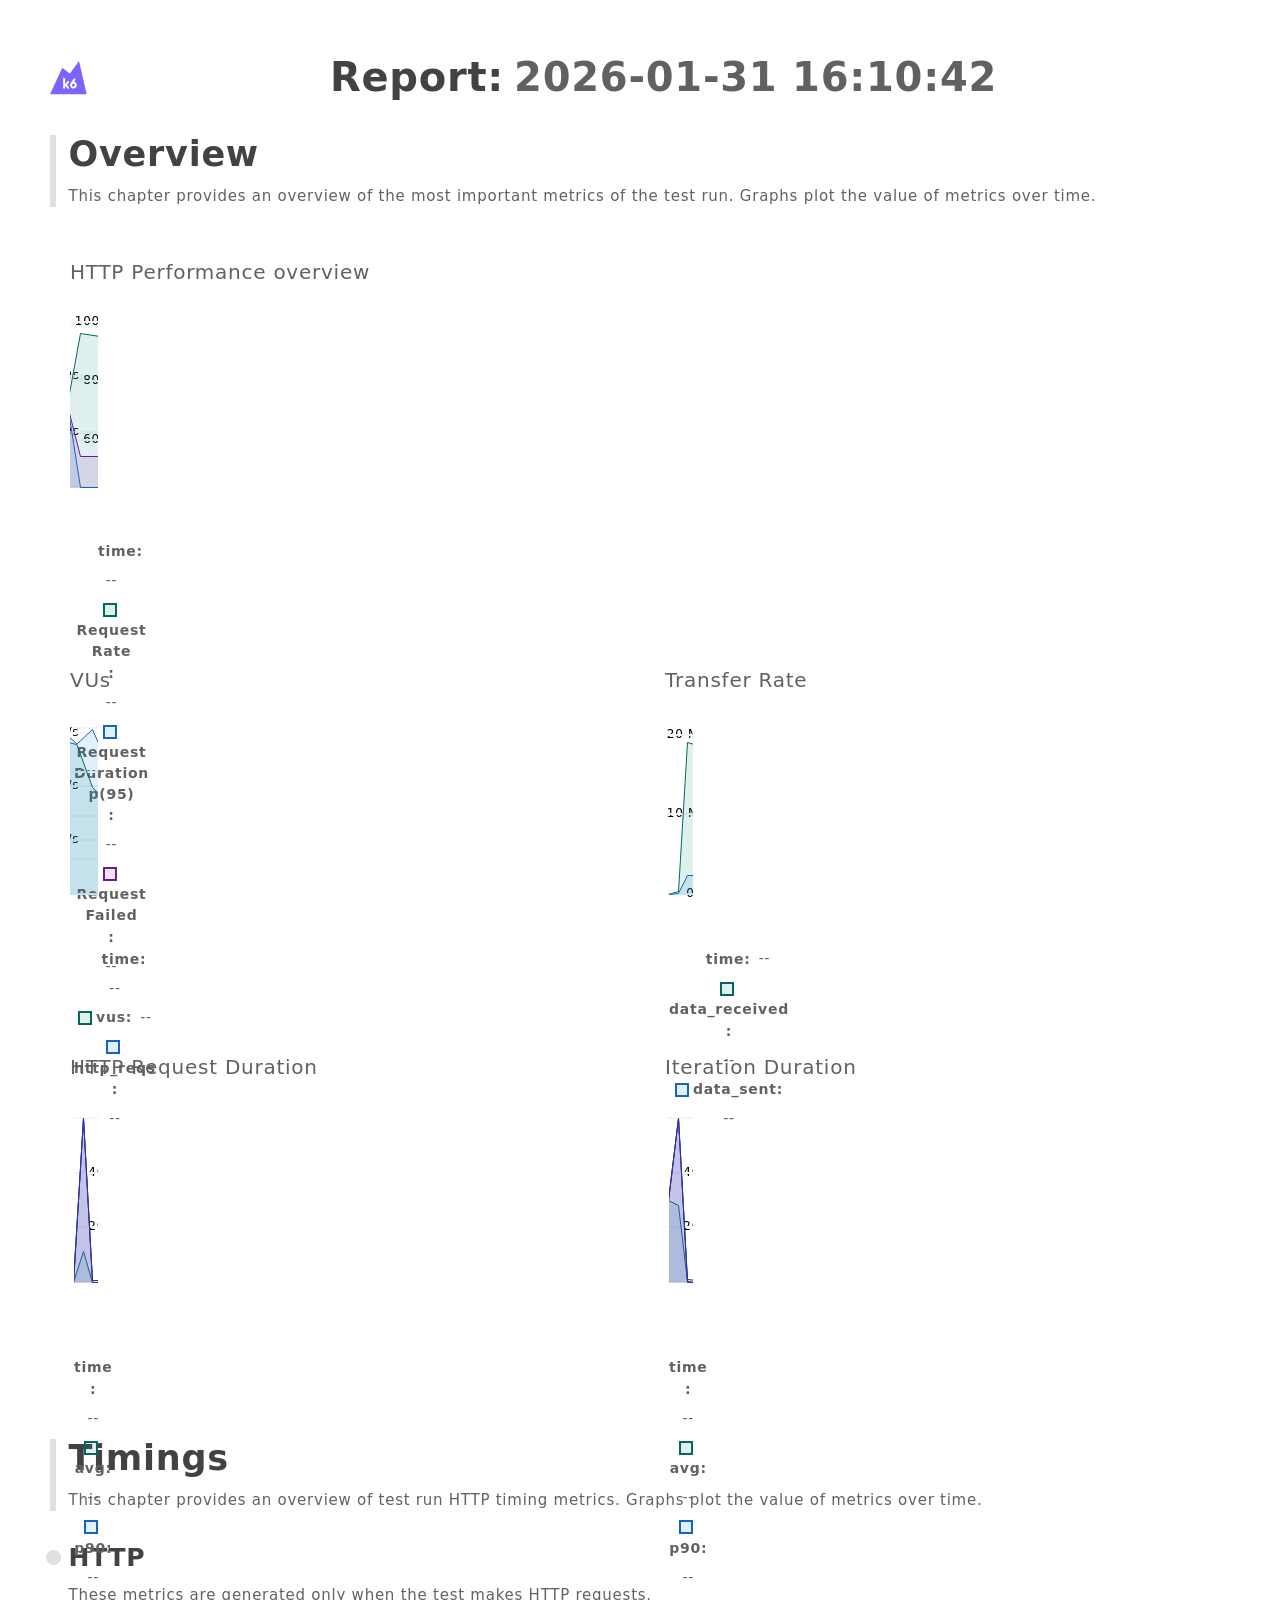
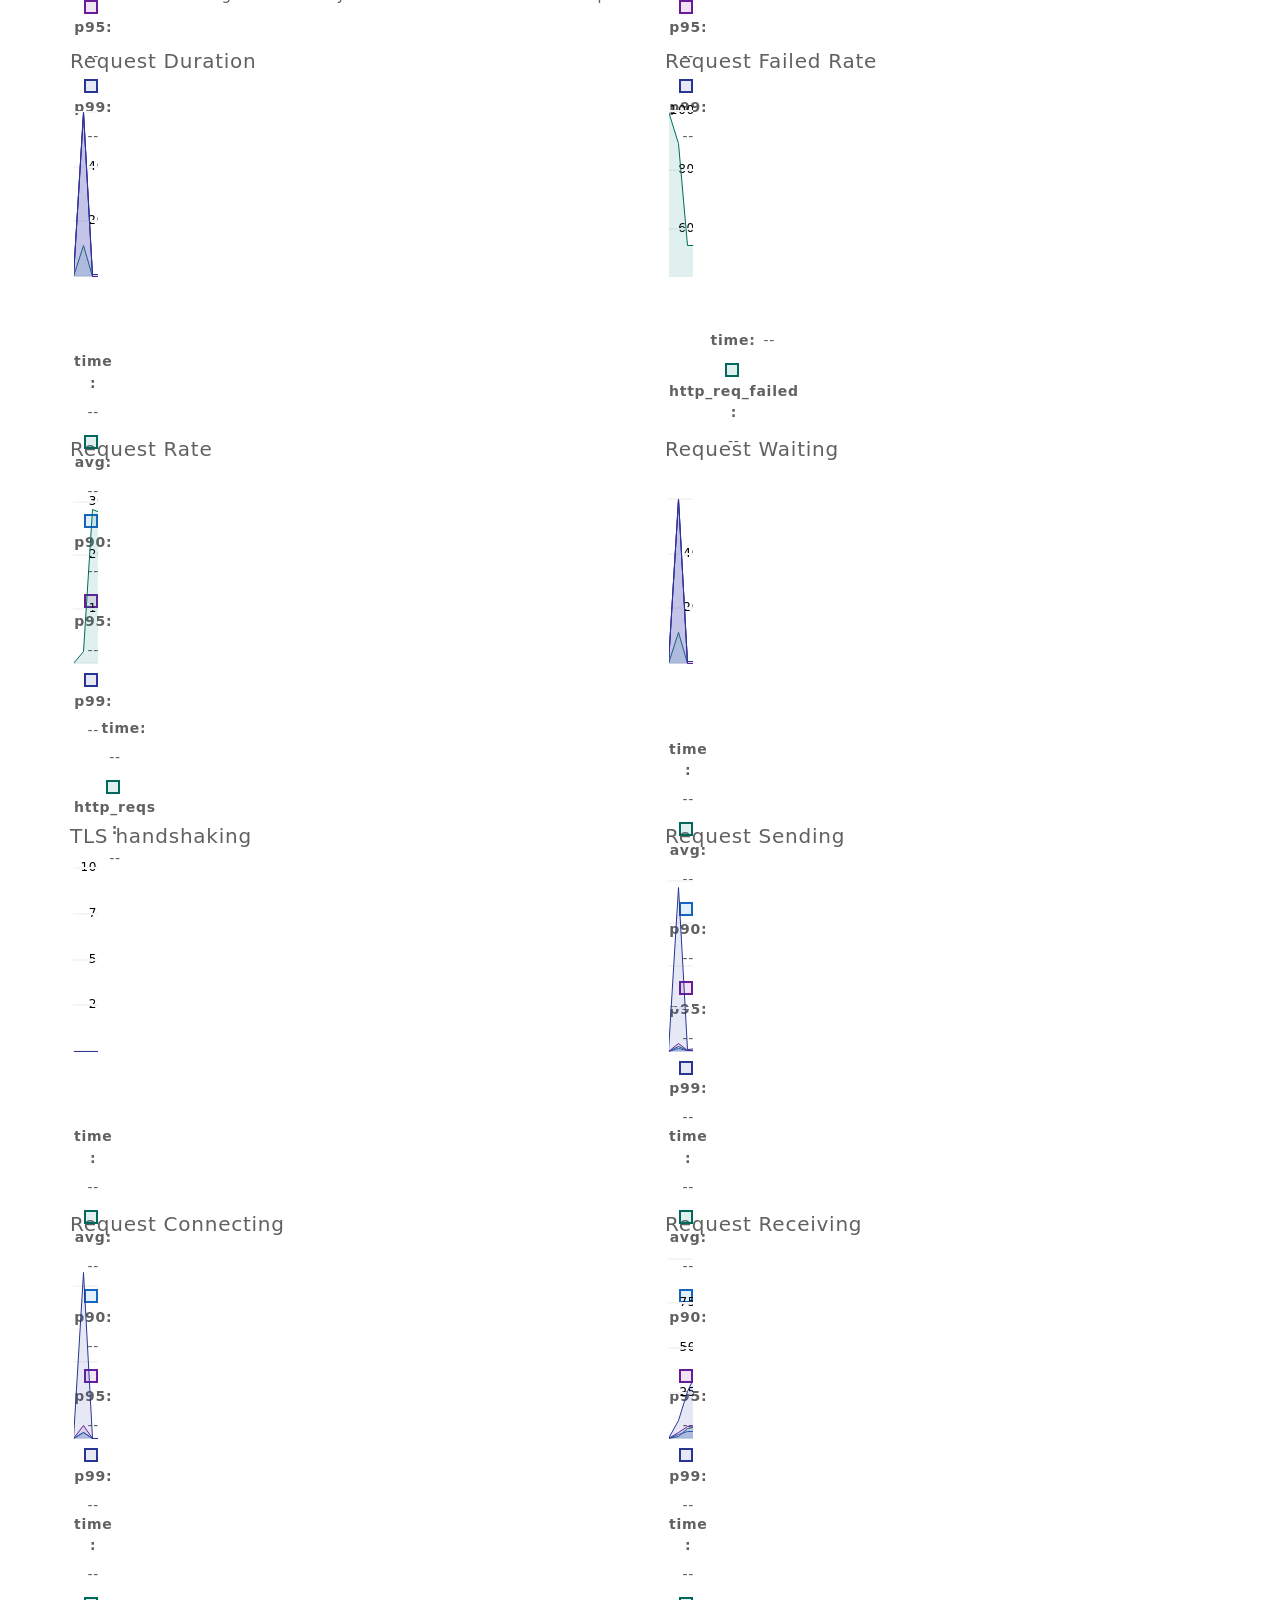
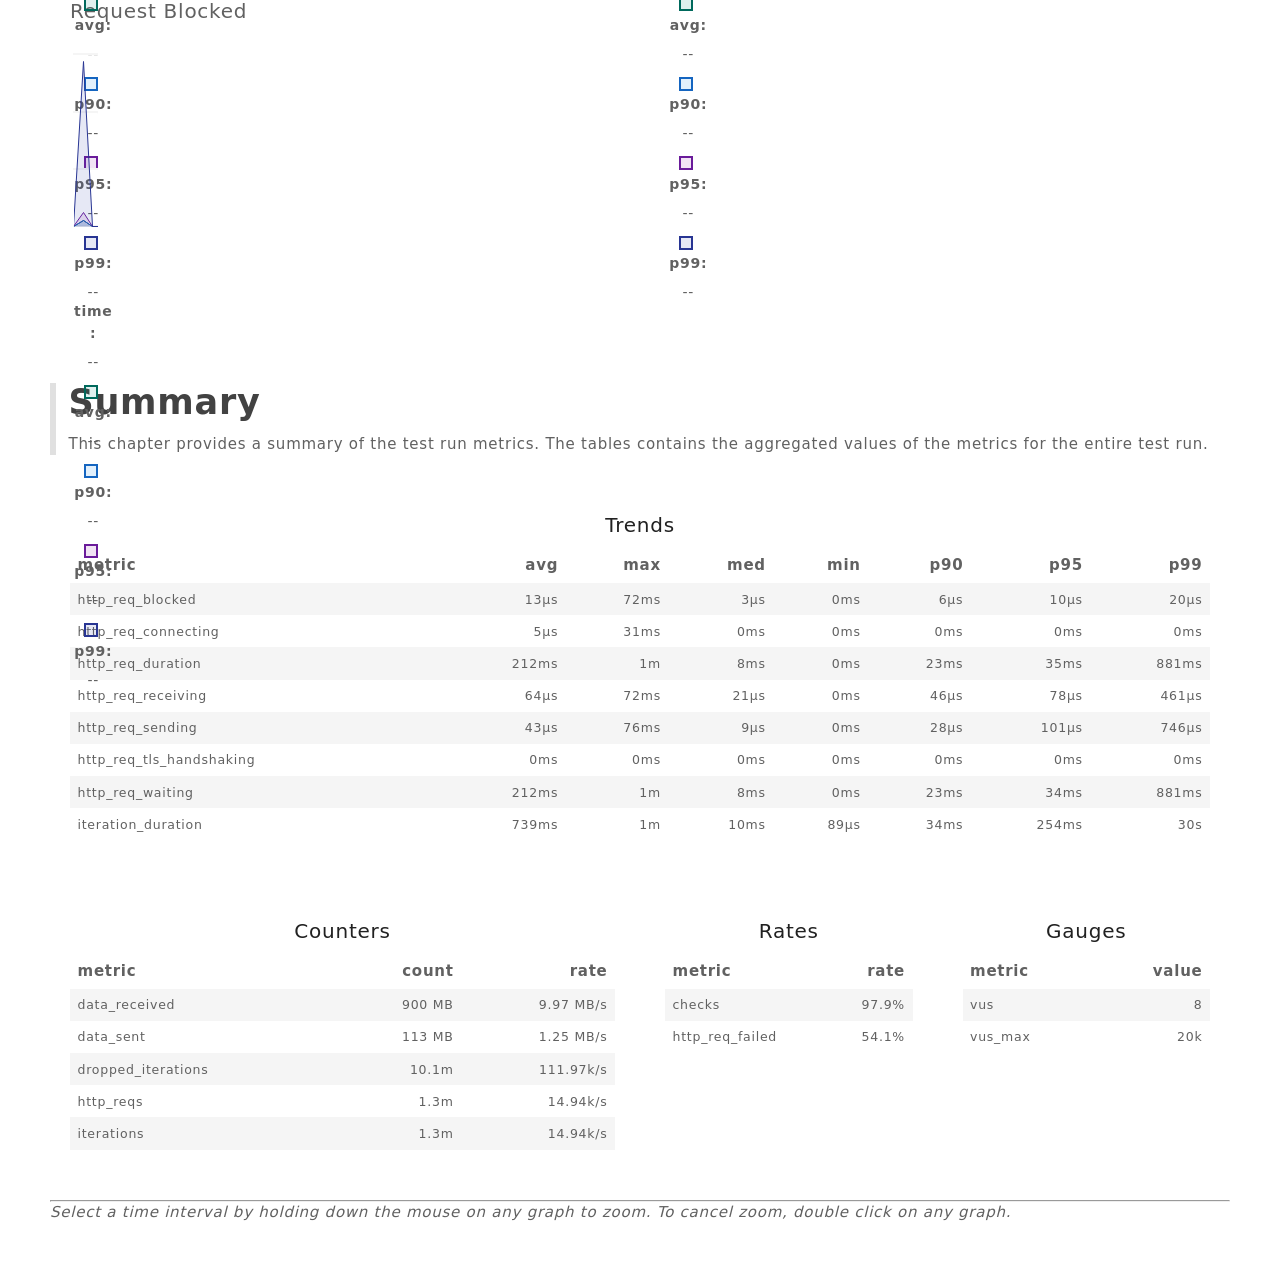
==== commit 8a708927: "fix: for linux" ====
--- a/reports/report_tests_axum.html
+++ b/reports/report_tests_axum.html
@@ -36,7 +36,7 @@
 
   <body>
     <div id="root"></div>
-    <script id="data" type="application/json; charset=utf-8; gzip; base64">H4sIAAAAAAAA/+RbW4/jRnZ+z6+oCAhmBiiX637pl2A9hjcDGOvBzNh+mDR6S1RJYpoiZV663fHOfw9OFSlRt25pupPAyS5Mcqg6Vef6na9I9h+TcBfKdnI1yapyni8meDLzrZ9c/TFp87YIk6vJrUYz3yynla9nEzxp/bSZXH3+Y9KErM2rMv1j7ctQDPfrPKTL37pQP0yuJnkbah8Hf/7Xf279okH/3lHKdTqi2rfhevLlGm/WfDcIoA++DRM8uc3L2eRq0rS+neBJDtetn35DSa/FN5REFb6hEzxputXKx4U/LQPaLB7XQXVY16EJZdugdhlQ2a2moUbVHLX5KjTIo19+RkvfoPB7yLo2zJBHbWha1GR1vm7RaxD6+yzMfVe0f0fzrozrv0HVXaiRR+tQ59VsmI8g0CBqhjJfomUo1uih6lAom64OqF36Fv5dpzX2VF35NluGpGcKT9f/DFMs/V1AzTpk+TwPM5SXo4mSshj5cpbW2DX1l5+b7RS+KKrMg6Xj9eI0mV/7LG8fyOQLPhrYZduub+rw27lx/bdPn96jD+G3Dma/NLTsILRxurqf7vHo9qOaE3F6ysCbWe/6o4b6u8Ujdn7fi15iK3/c1kGbfXvbqvVFtAjNKzCzF4A8zBuUN8iXKC9neZbEwfxlQIVvQ5k9oPA7uCWUWZih+2Uo0crf5uViZ+0G+YXPyyblVPPQtGGFunIWUuo97cm5z4swO5kw6BFP/hBFL/GjOPBjXKOao6TGyKosq+oZWNtWowoYlx3pFdgKZdGdWdHNAvLlwyjfQLWuQVk1Cw2ahXUo49zVqEoJ+hDm4LYKNaH9EJp1VTbhrS+Kqc9uYwBXVR3QLLQ+L5qTngXAvqlDFvK7R/y669YP/fCLi1AeONSvqq5swWZQBA2KXFho0QhI5DMN+BjKyxFEPaU8KDDE/zC1EUJRh2MrRLse74LngCWeFGERojk7MAmzX4ZJa6eOTjegEVq/durN8YmfKNGj8/a1eVC770M9r+qVL7MQU+IuD/fHo8ROtvCXw3l0GkqdgsFZKNu8OFhgD1id+pcBO7cLTptQ34XZkTUGrDmi+Z8YjvBk3hXFr/msXU6u2roLm0rMlr5uT5UKO6NU7rrjRXLniw6A4EjSnq6qvY7yy8/N8fzjJ/NvlzklUnU06dplXXWLZdW125jVXflI+11W92nofYVWoa3zDKJU1wF6ciJwO8TxLm86X+T/GVA+jzfKEGYQs7zM6uCbgKoazUJ/fUj7IIzbkE/2Q/bMDoO/HtA/1b5sIP96UH8kQIdEMIbZt+h+mWfLBOV5s0FzcOKmLc3ranWKupznjfPw97W/W6B//AOtHU0nlU7uzXlU8RH7/8Tk8DwPb/ZBL+Pi7W7yPP8eksbotLZCWbVaFwEQuwwI0G+0ZevdBXbiHoUjfINos4ZUzEtA1m6dECT4elbdl4c+OQ6bfMekn7addKxp3qBs6ddtqNG6ru5yQHtfbvruoOOqgs3mal3VrS/bDe6MLEio9dfar5cNWhdVCmiEXxi2kYAmm3jdWOk+rmc/H3jZinqsmNgZDwz+jxXTV268dnndASofOvIEKv9Zuc0lrj338cfek49HnPkExD/vWceFeXPv8zYvFy9Sk7+muR43/gT+TkN7H0KJbjV09hjjTdmNenzMq2VA87xuWjR9SDmYl3EXEmtxQwHqsKragJYVZMhfiqZCt2V1XyLfoFcD5G+neQXU6tWnTz989+piH7ZFc7P05axZxjp/li8//fgRjeZ63JeH+/[base64]/1+2OLj4Pkxv7vLWFzdFtn5WDv/o60XfNNpQtvOuQO99XraPu36XW56aA73+8e37N2gVfNPVw0vBHeowkIOinyFLM6BQhBWcqxK4p19EGjUNWbUK6C5v8mlxNgc9dNk8fx4O/xDp3Lty3bXo+1D4h8d9tUtFD4TR6x/efb/npDrlS34XytDETbVH92GaPDF9QL91vmzz+cPAU2dxooHcetQ1oX7V9LwzL9tQ+6gTRk2XLYGbZkWe3SY0n3ZtCz8NzyR7h71qBjWe4eqsOL6vOdfVb7tVV/g2vwvoR/9QdS36uMznTyTnLl89MQV6/fbHjyO3p4eiUNrTvMjbh5R692F6yufb1z5dCSCbQSMr0gpNXKGaD7maAtcn99d7s23n0+fR/n5DkpLwu4enEHaPCR9Io9ewlTlW4UMujpj/pn01VVdnIebbpufv7rT8JvXQNCzyMu4xfF3nd88p+2ciZTL7MpzUR2r/ECV/OBMlk5P2MTIiI1rDVJFKpSae1SEceTB4rrPy8nnOercFHVDwb+H39hx/7XLzk5Og1+/+NnZZ6hGv0tMKXxT7ANpWERLHUNhATaf3bUNFD5QJErAoEkRi1Pp1wsbb8BA/YNqdJX4aU2UZ9P3dNzdFPg/N2pcpoXtIBkBILxSiyo9S6O9SVA5Yzq0eMBqtqllXBBRWedsg+K+6Lzcce+qbbUK8Bbbxa5iiXyC+6Q3UT+0y1KObJwj2OW/b7puX2sX2u9cnSPXpF20bHt0T4V/D9CPsl9rx1uaZHHpragrldo34/rY+t+7um5smNM2LvaX4mCY703eH/PkAupvW1+3gjpH/Bq4Qytnw6y8/99+7AZk+3/71c/PlPUThPIMPn4hukmXLnUChnUeCUFbrKt7MwjrtFS5Om1lXDzBTV105a+t8HbcSm6eQcd1VaJqe7R5mVYKh8b4dputV69vlaIJIlmG3cUE0Vs2iefKNKz4UufDToZMvag9jduRBbtwQb3djWzf1xqe3tltCe4bAoP/lhXvuc/u+NJszTD7yvPWkBYMWqVKPGTDSYSO2s8Ct7vtHpBhVUVT3KRVTF4mAt2l55QLd5+3yIDvzLAz9LwFDzH3gJ75AVY2KsPDZA/DpJgo16C/v353oN/yMfrOo19n/9IMccbLnLD68f3v5g5yx1DOf5oyneqGnOdHDTVsHv7ocFw6FXx4hxOk2tlcuO7gA0Bjd1at3GicO0CE9CvZj8a/x5rmIkUaf4YHDvrZvytjgs6ACBC5Hie3DhmaAiWPgELU5Xf9if8+al4vmK75S6L9BSI862zjNoO9Xf5fALv0u4Wiw2zqUs/2ED+WsGX2J2hs7Wpsf+fBgPMWJsWeg6VEls6qDYO6z83jzXEW3z75P1MW5b719Gy5dk1205sJ3i71F/wq3Ll2VnxEStlvnm2mfTHDUj9j/zGab1rH4/bQITXxO4OOzk2VAfrGowyK+bImZvvlSZ0j3gU6Gss3r0Qc8OxZMvlx/+fJP2z/4Wfvar0Z/79NkofR1XoG/J3VX3nRp/wqXfp0PV1277C+X1SpMrvEklLOf5vMmtJMrRymleJI+OJhcsfTP9Nco7327nFxN5nkRrr799ltQsvk2TlkU5D8gVBs7G9CnT2HQJl7CqoCm13gS4w0/RHfAnfgL6N2PiEUKN/zdYoInK/87HON7t1UOFGH92tE36az6s3szuf6y46Lk352/iVqFeH5YR6CNeuDJEC1wNYzYnSVC9maSz5+Z0c5q44xjVF9fP7pgtgzZbTNask5fg+9+kjn6ffDajlJxtkGoiUudKVBX63WY3Wz/gOuI5Bd88Kp0NCpF4oiP8LF36BcKDnTtQrH0iumIVw9fbl84c78lvFBq7+uQC6X7TeVlUicCefjl5XnTPpUgd11zUDfp9g3U5sFPuwVU+nWzrHZq6Bp/lsoyKpjB/cU1/qyp1ZpznM7X+DNjjDuN4wl+t0RrjjXXnDBMCaXMuHimQmDGKFEcc+oIZ5gzLQjrhYTcCGEaBwoVB1IRB8Iwx4jS2BqnicLcaUItZkQoxzGTksWblBKJFbeCyGv8mRLFpIsXjDGBFeOEc9CHUaajXkIYOCvqQF/GuRWYEa0Vj2ICM8uIi2OolL1NUZYzRcE2o6nRWBMuRVwKj/7fq80UqC2JwdwpYjWozZTFTAodb1JKeFKbR4doYTEcib3Gn42hhEvspBLEYME4URYLQp00mGml4CaXggistJZE9TOYNIOBKPWIaB2NrmTCOdOf7S5CHskFSpyVDDTRnFJtmcX9RVSOUeEMTueUEVpLHE/X+LOg2HDFhmxwMcCEUq0kZlSAaxgTJhrKHXGGxfG9A2EEdWlEVJjDeCOdxlI6ohymmFOjiMWWaYsZ1TrFW1HNVQohd6CPUTIpwSSED66kjcnJuOMGS8KNtUmCSs4xN5xIGZVVVCYJI53ClEjhuMOKaKnVkZAzziSRUU+FpdgoKUFJyAJQEwStc9JhOJLoOq4p/Go501g5SozEEFerMWfSEIGtoHFmau0x+T7MbgizdLEqmVZMnBNmLW3MPyGNNFrg/[base64]/VlpUwMK2QXBrnOO4vgLtJrS1VOJ0BR6Sw2uF4il4zzmqFBTO8B2yhbHIb04mzcesASpkQfSfljGuxERl5kDNLwYNaCIa5hnoCDwI/YlYajgVlQvR4bfs0swIwkgtNInZwqVPYuHQcqlVzJSR2hOoEv8RYKh1mnLK+/[base64]/scpMxGxnZOAv8zoJMGE1RYDYUycO9KGRNYASSmhjgM3I864Y7XsjHPEHlHT7KnJDBcWsDhxbGeNJdANpQDuKq3DnAI3Z44x2KsYqqOsTbJQ4YbLhPV9hKVjDHRIQK3pOSWs4X+RTsH0KWEsZGPcvyR4o4z3/[base64]/MBLUcM2eiQw7lN9FVBznxXwEAAP//H82Apr5JAAA=
+    <script id="data" type="application/json; charset=utf-8; gzip; base64">H4sIAAAAAAAA/+Rb64/bxnb/3r9iKqCwDUyYeT/8pbhxkFsDwY1hO8mH7WLviBpJ7FKkwsdutrn+34szM5So167k3bZIC8MiRXHOnOfv/GbI/WPi73zVTd5O8rqaF4sJnsxc5yZv/5h0RVf6ydvJrUIz1y6ntWtmEzzp3LSdvL36Y9L6vCvqKn5Zu8qXw/Wm8PH0t943D5O3k6LzjQs3X/3rP3du0aJ/7wlhKn6ixnX+evLlGm/mfD8MQB9d5yd4cltUs8nbSdu5boInBZx3bvoNyZIW35AsqPANmeBJ269WLkz8eenRZvIwD2r8uvGtr7oWdUuPqn419Q2q56grVr5FDv3yM1q6Fvnffd53foYc6nzboTZvinWHXsOgv8/83PVl93c076sw/xtU3/kGObT2TVHPBnkZAg2CZih3FVr6co0e6h75qu0bj7ql6+B7E+fYU3Xlunzpo54xPH36GUQs3Z1H7drnxbzwM1RUI0FRWYxcNYtz7Jr6y8/tVoQryzp3YOl4viAmd2uXF91DNvmCjwZ22XXrm8b/dm5c/+3z5w/oo/+tB+mXhpYehDaIa5K4x6Ob7mpPxOkpA29myfVHDXV3i0fs/D4NvcRW9ritgzb79nZ158pgEZrXYGYaAHlYtKhokatQUc2KPA4H85cela7zVf6A/O/gFl/lfobul75CK3dbVIuduVvkFq6o2phT7UPb+RXqq5mPqfe0J+euKP3sZMKgRzz5Qxh6iR/5gR/DHPUcRTVGVuV53czA2q4eVcC47LKkwHZQHtyZl/3MI1c9jPINVOtblNcz36KZX/[base64]/[base64]/iVQfyRAh0QwhNl16H5Z5MsI5UW7QXNw4qYtzZt6dYq6nOeN8/D3tbtboH/8A60tiQcZD/bNeVTxEfv/xOTwPA9v1kEv4+LtavI8/x6SxuC0rkZ5vVqXHhC78gjQb7RkS+4CO3FC4QDfMLRdQyoWFSBrv44I4l0zq++rQ58ch022Y9JP20461rRoUb506843aN3UdwWgvas2fXfQcVXDYnO1rpvOVd0Gd0YWRNT6a+PWyxatyzoGNMAv3LYZAU028rqx0imuZ+8PvGxFPVZM9IwNg/9jxfSVC69dXneAyoeOPIHKf1Zuc4lrz93+2Nv5eMSZT0D88/Y6Lsybe1d0RbV4kZr8Ncp63PgT+Dv13b33FbpV0NlDjDdlN+rxIa+WHs2Lpu3Q9CHmYFGFVUioxQ0FaPyq7jxa1pAhfynbGt1W9X2FXIteDZC/FfMKqNWrz59/+O7VxT7syvZm6apZuwx1/ixffv7xExrJetyXh+v1YFjRoc7d+nanqYFLxsIjtI0XORfbnQL1IrnzKcp63N7DJX6wF3IGgKHdpE4giQl/xnlwqYV5XVWgwwsZ+W4j7nE71VN2+rZz07Jol7FOPr/7gAZV6+olDN9U24vY/XGQ9rjZ+imztxgQAny01C+1dFrW+e2Jznmpnd9FWY9baZ6yMkFyoh7zxvv9ALfA2aZ+Dl2tqIqucN0OYB6lneM1yb4Krd+wPtd4tPAVEF8/Q3VVPkQOs2nlqwAtO1wmO2HxGZsB06a+b31z87/BEs/ck/rzs8QDJ/83sUX6/5ctDi6+99Obu6Jz5U2Zr5+Vwz+6ZpGaRuerbt6X6IMrqu5x1+9yy1My0Osf3314g1betX0zPBTcoQ4DOSiThDxKQL70KzjWFXBPtwg0aurzeuXRXdEW0/JsDnrosnnxPBz+IdC599W679D3vnQPj/tql4oeDEavf3j//Z6TmpgvxZ2vfBsW1Q7d+2n0xPQB/da7qivmDwNPnQVBA7l1qG9986pNvLOoOt+4oBNGbZ8vgZvmZZHfRjSf9l0HPw17kslhr9pBjWe4Oi+Pr2vOdfW7ftWXrivuPPrRPdR9hz4ti/kTybnLV0+IQK/f/fhp5Pa4KQqlPS3KonuIqXfvp6d8vn3s01cAsjk0sjLO0IYZ6vmQqzFwKbm/3ptdN58+j/anBUlMwu8enkLYPSZ8MBq9hqXMsQofcnHE/Dftq637Jvch3zY9f3el5Taph6Z+UVRhjeGaprh7Ttk/Eymj2ZfhpDpS+4co+cOZKBmdtI+RARnRGkQFKhWbeN54f2Rj8FxnFdXznPV+Czqg4N/87905/trl5ieFoNfv/zZ2WewRr+JuhSvLfQDt6gCJYyhsoabj87ahogfKBAlYlhEiMercOmLjrX8ILzDtSgmvxtR5Dn1/98lNWcx9u3ZVTOgEyQAI8YFCUPlRCv1djMoBy7lVA0ajVT3rS4/8quhaBP/r+2rDsaeu3SbEO2Abv/op+gXiG59A/dQtfTO6eIJgn/O07b59qVVsWr0+QapPP2jb8OhEhH/100+wXurGS5tncuitqTGU2znC89vm3Lq7b29a37Yv9pTiUxR2pu8O+fMBdLeda7rBHSP/DVzBV7Ph119+Tu+7AZk+3/71c/PlA0ThPIMPd0Q3ybLlTqDQzpYglNW6Dhdzv45rhYvTZtY3A8w0dV/NuqZYh6XEZhcyzLvybZvY7mFWRRgar9tBXFIttcuRgECWYbVxQTRW7aJ98okrPhxy4atDJx/UHsbsyEZuWBBvV2NbNyXj41PbLaE9Y8Cg/+WFe+6+fSrN9gyTj+y3nrRg0CJW6jEDRjpshu1McKtS/wgUoy7L+j6mYuwiAfA2La9aoPuiWx5kZ5H7of9FYAi5D/zElahuUOkXLn8APt2GQS36y4f3J/oNO6PfLJp1/j+9kcNP9pzFxw/vLt/IGY965m7OWNQL7eYED7dd493qclw4HPzyCMFPt7G9ctnBBYDG4K6k3mmcOECHuBXsxsO/xpvnIka8+wwPHPa1fVPGBp8FFTDgcpTYbja0A0wcA4egzen65/tr1qJatF/xlkJ6ByFudXZBzKDvV7+XQC99L+FosLvGV7P9hPfVrB29iZqMHc3Njrx4MBZx4t4z0PSoknndQzD32Xm4eK6i273vE3Vx7lNv1/lL56QXzblw/WJv0r/CpUtnZWeEhO7W+UbskwmO0h37r9ls0zoUv5uWvg37BC7snSw9cotF4xfhYUvI9M2bOkO6D3TSV13RjF7g2bFg8uX6y5d/2v7Bz9o1bjX6e58295Vrihr8PWn66sb13XKCw+myXvl02sdVbbhhXUyu8cRXs5/m89Z3k7eWEELwJL5wMHlL49f41ygfXLecvJ3Mi9K//fbbb0HJ9tsgpiyz/4BQbexsQZ+UwqBNOIVJAU2v8STEG34I7oAr4RfQO90RihQuuLvFBE9W7nf4DM/dVgVQhPVrS97Eo0xH+2Zy/WXHRdG/O38TtfLh+LAOQBv0wJMhWuBquGNXSoDsjZCrK6qVNVoawZgw19ePTpgvfX7bjqZs4tvgu69kjn4fvLajVJA2DGrDVGcOaOr12s9utn/AdWTkF3zwqHR0V4zEER/hY8/QLxw40LULh8VHTEe8evhw+0LJaUl44ai9t0MuHJ0WlZeNOhHIwzcvzxP7VILc9e1B3cTLN1CbBz/[base64]/Re8QojgXLuOEpC+KR6JgEMYZUcBtiwrg84j1JMskE5lyQEHoeQ6GtCLZTIoPtzGCreKZNirwKboTIE2Yw05kSYXJmKYuRV2F2pXXwJTEMrnNpbNJeScYwM5kZYh/VJSLeLkBppq0SmGZEsRO6C2Kj7gabjPGQYERyzjBjmZUqKi+C8kKFyFluNQ6HKEITCiIoNpkkPGjLBVVgPVc6Rh6sFxmngwC1ETCEXjEmTQy9JBeFnirNCdVU4eHsGl8xwqyCKkwn1/[base64]/[base64]/[base64]/[base64]/JYRRa2E1a5XSRoTgM0OlEhJTJiyJCyhCaWA6lFIbiBQgBSyxRvRWmoR1SgTQiY2I0CFvJRHHFreMsozqlG1QWwQwExqewlxmAEPG0IzxBHqUps6lhLBjbktV4ioiUmRtwvJbKDqQWsEpG/c6y2wqoEDBKaGhU2txvMdBU9oqKgMIQHMjBlqU0VFRGjCJC6ukxFTYwAs1txmXqT4oyWxcgEd2IzIL8CZFlhgOOSJhG2QZAmDGqfFfAQAA///z03E9Y0kAAA==
       
     </script>
   </body>
